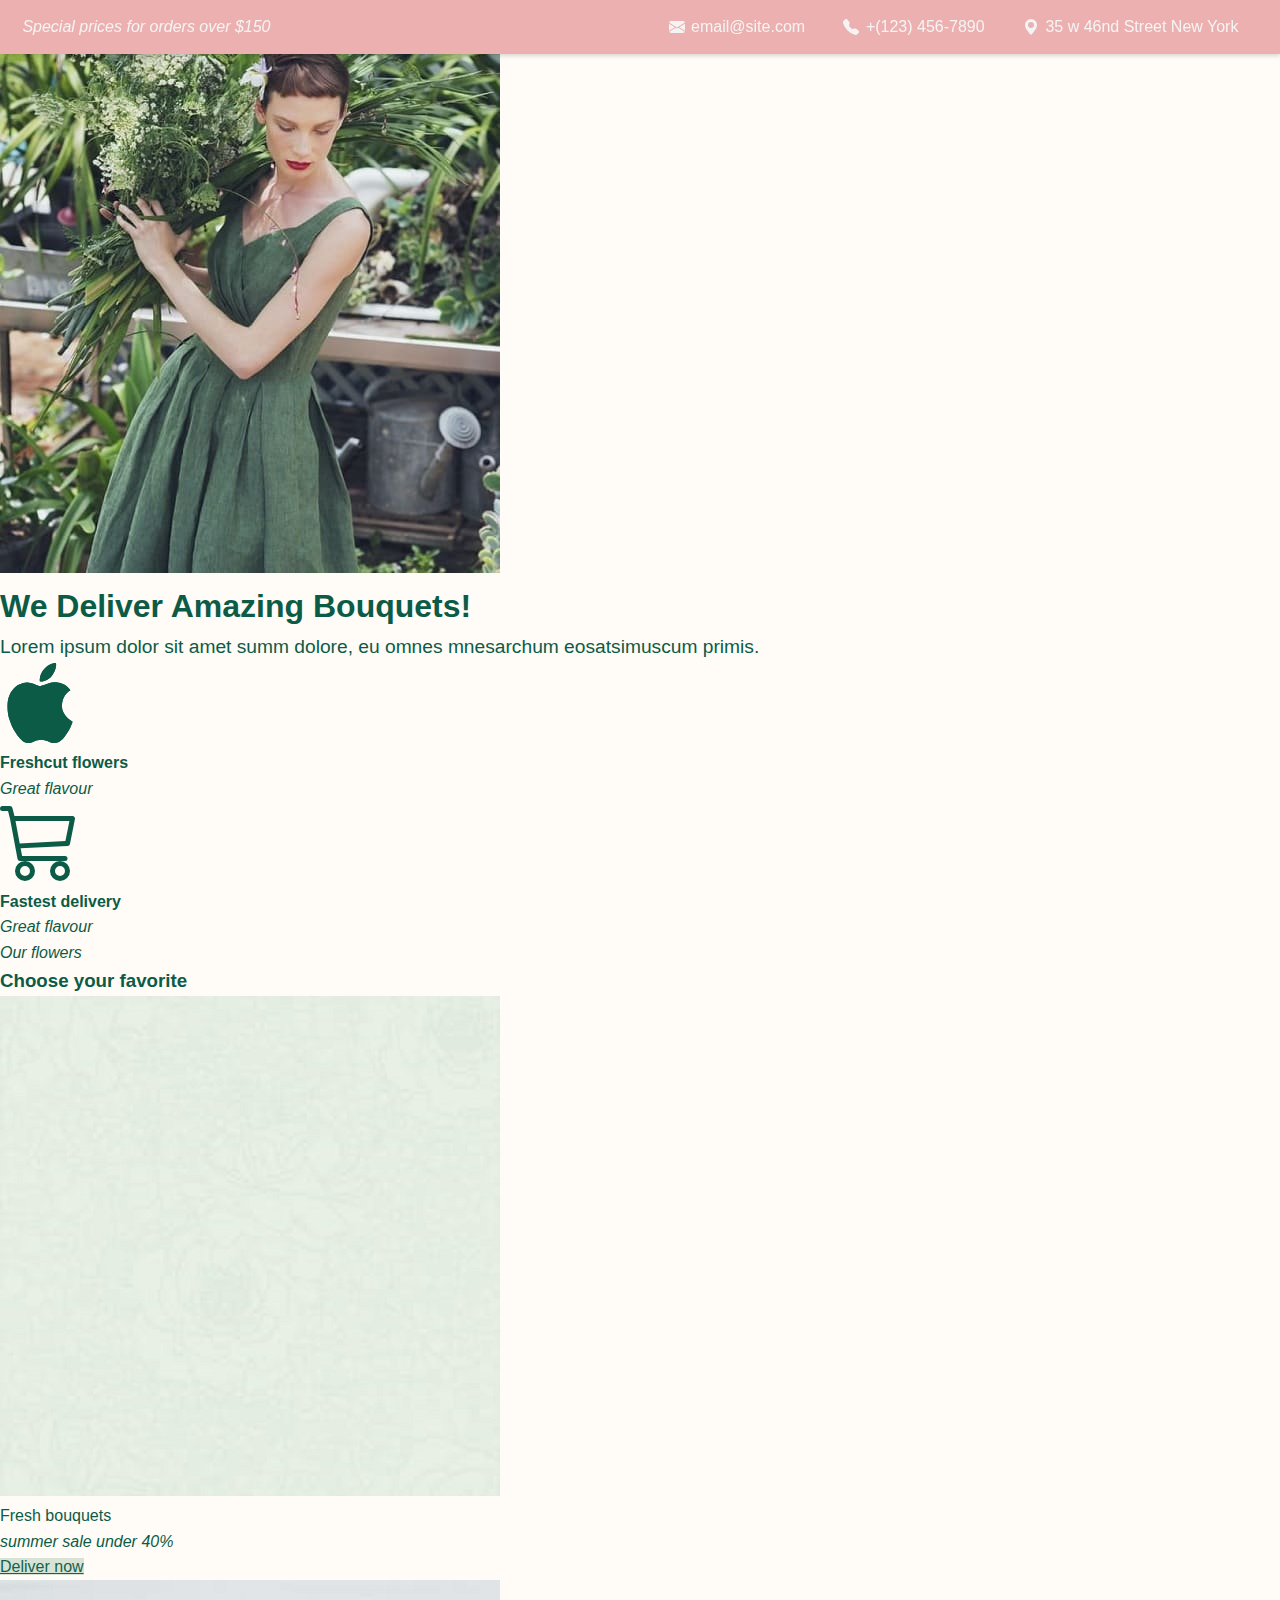
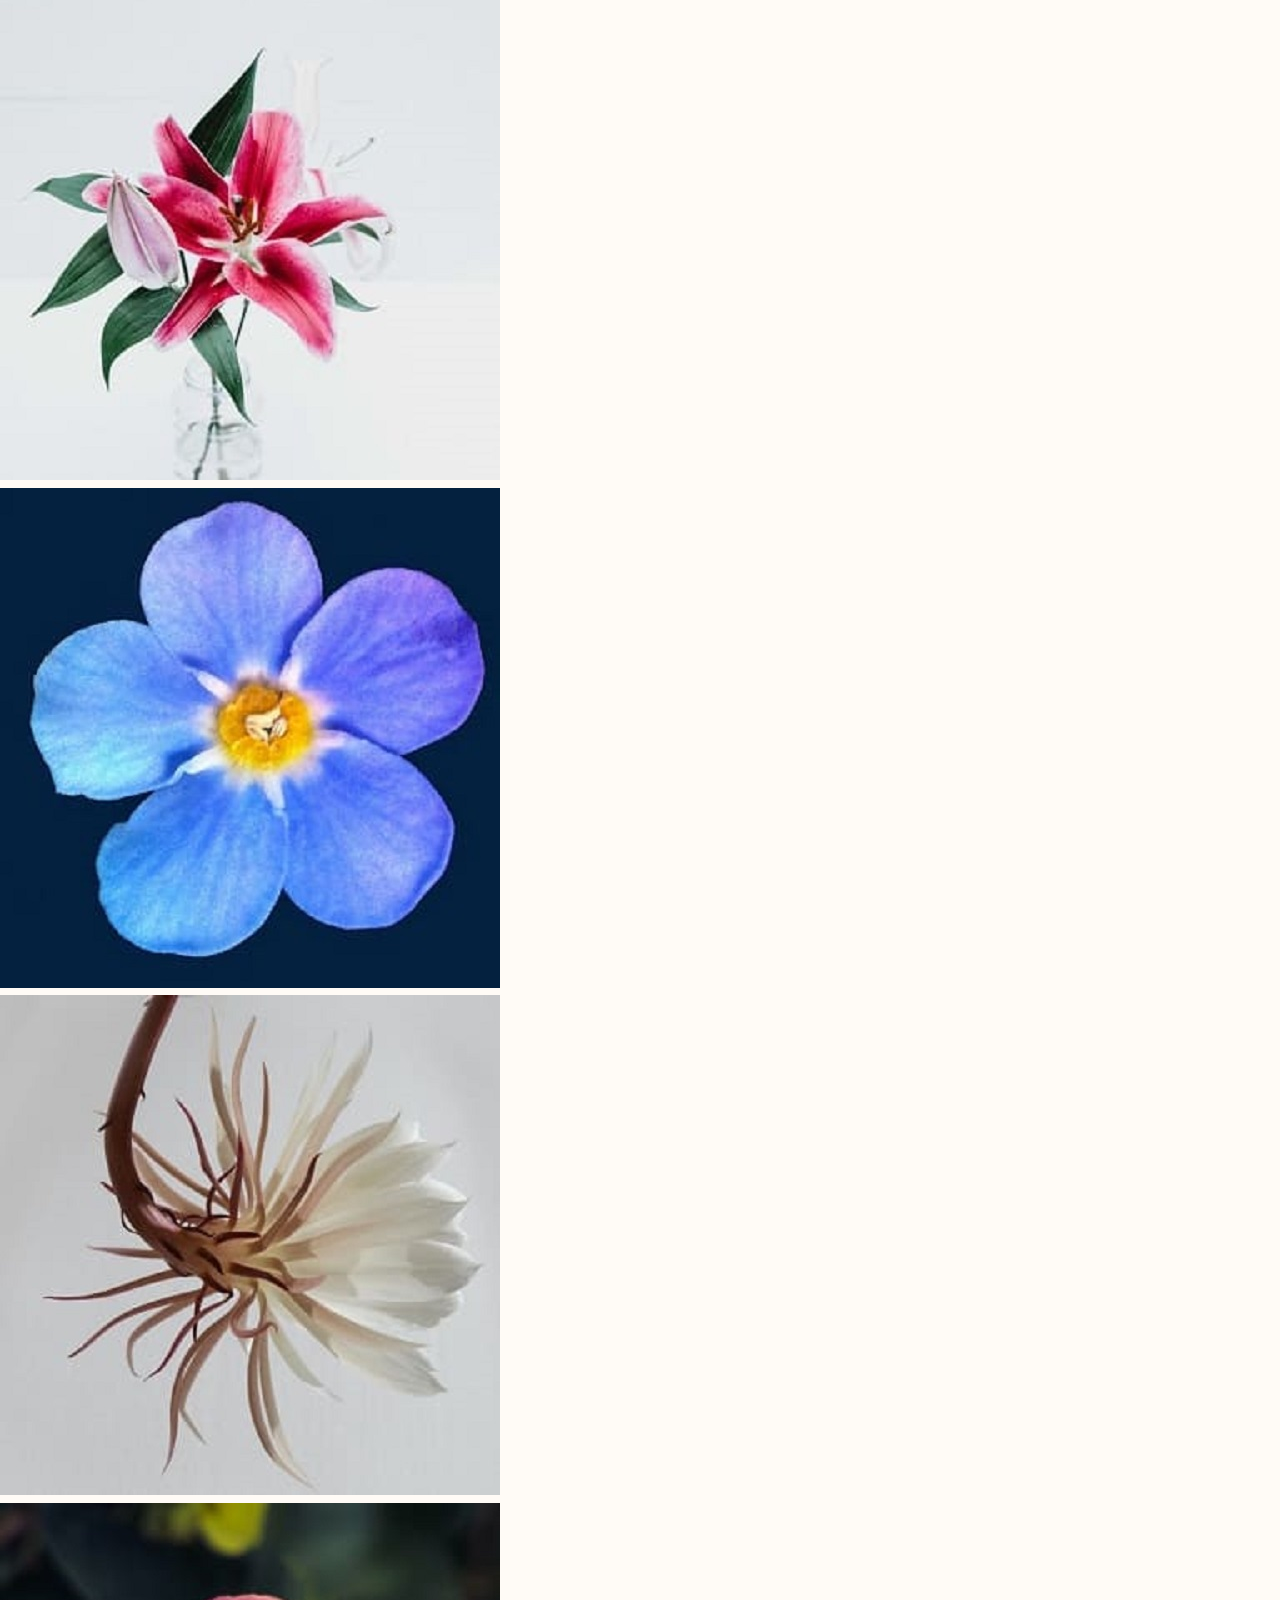
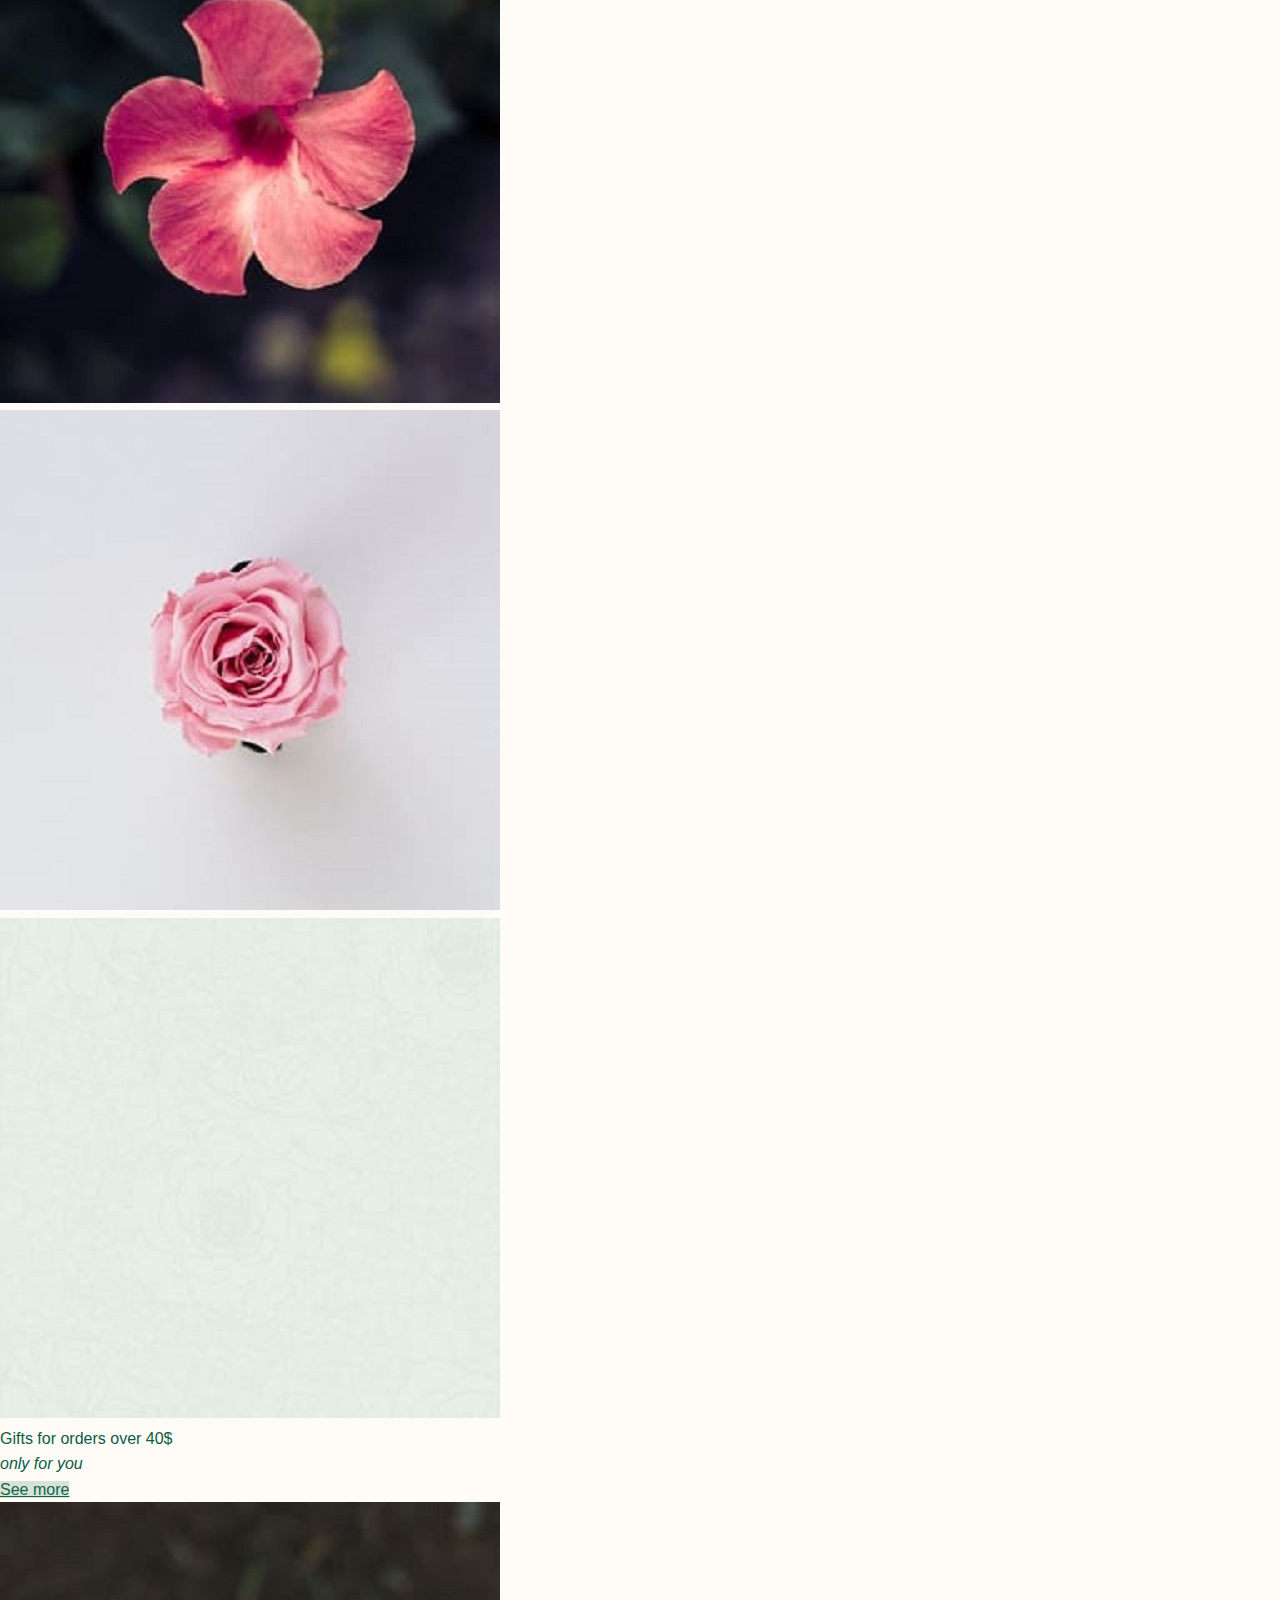
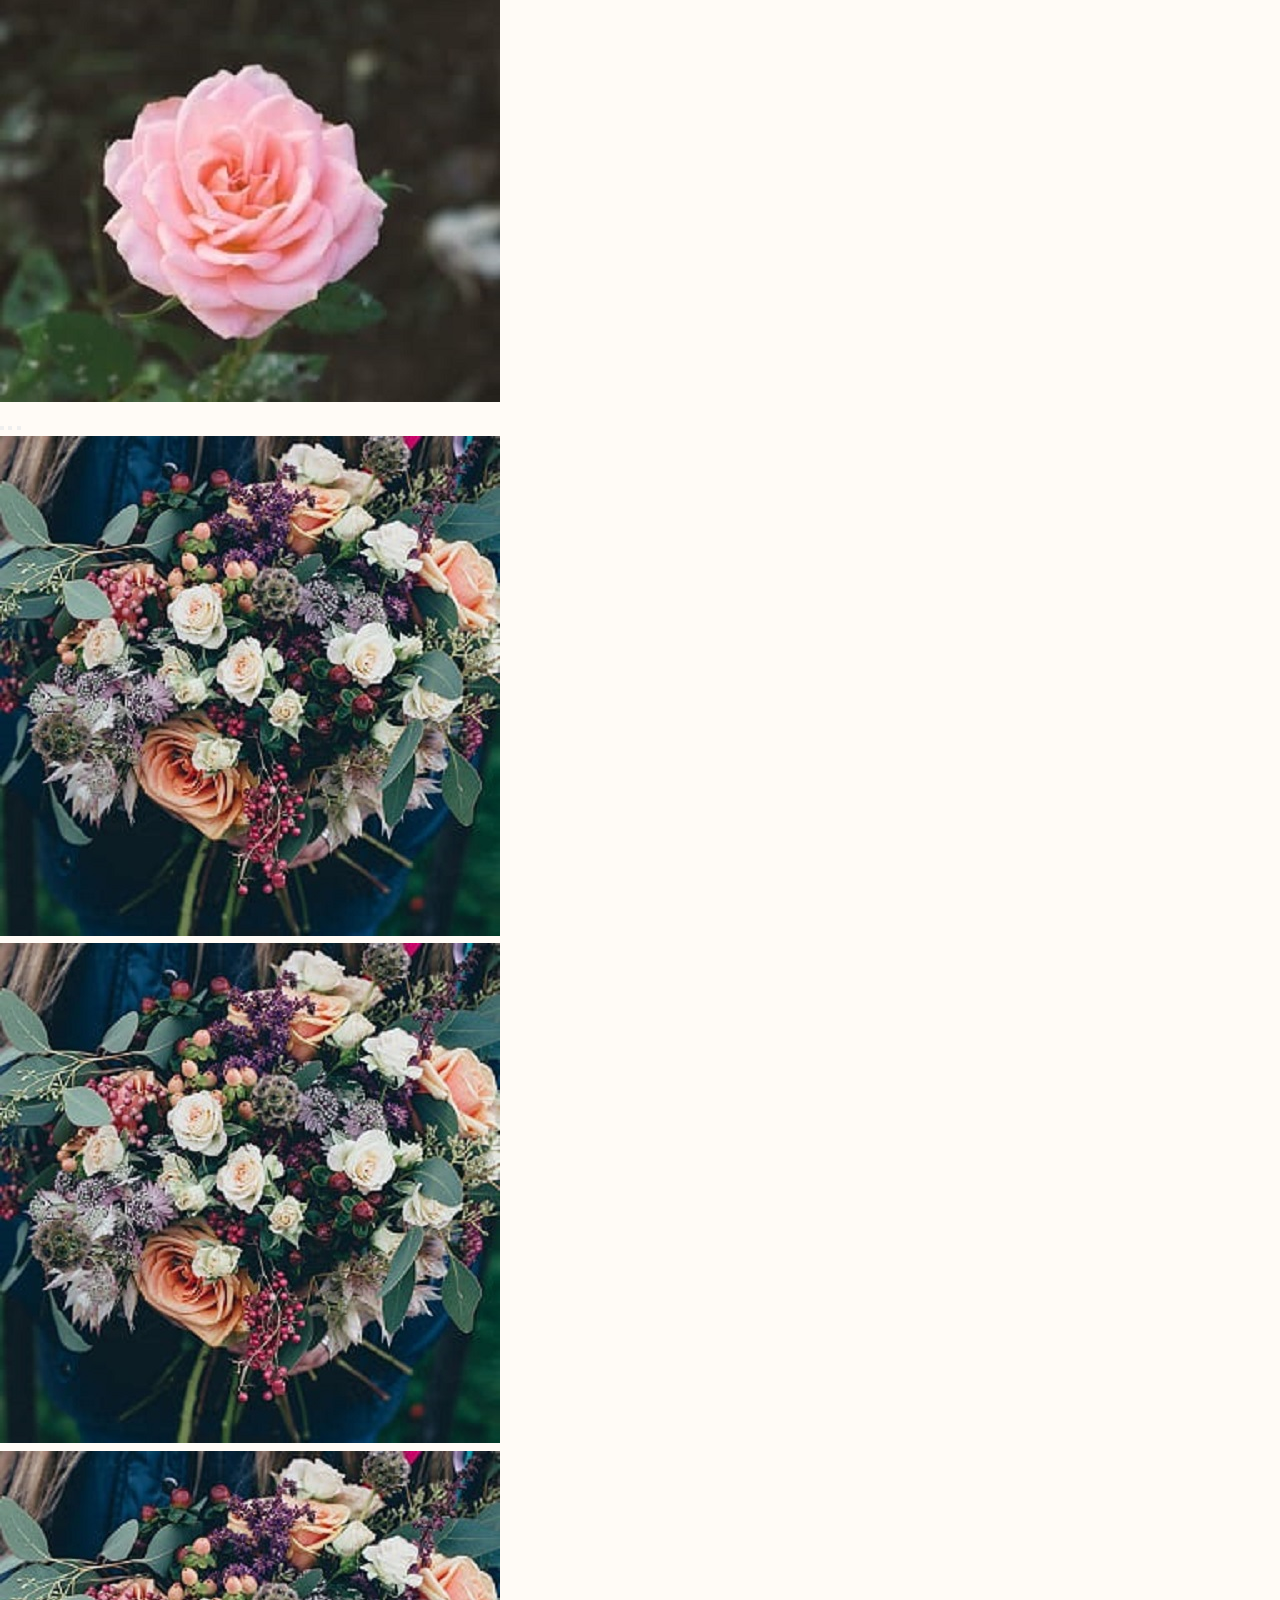
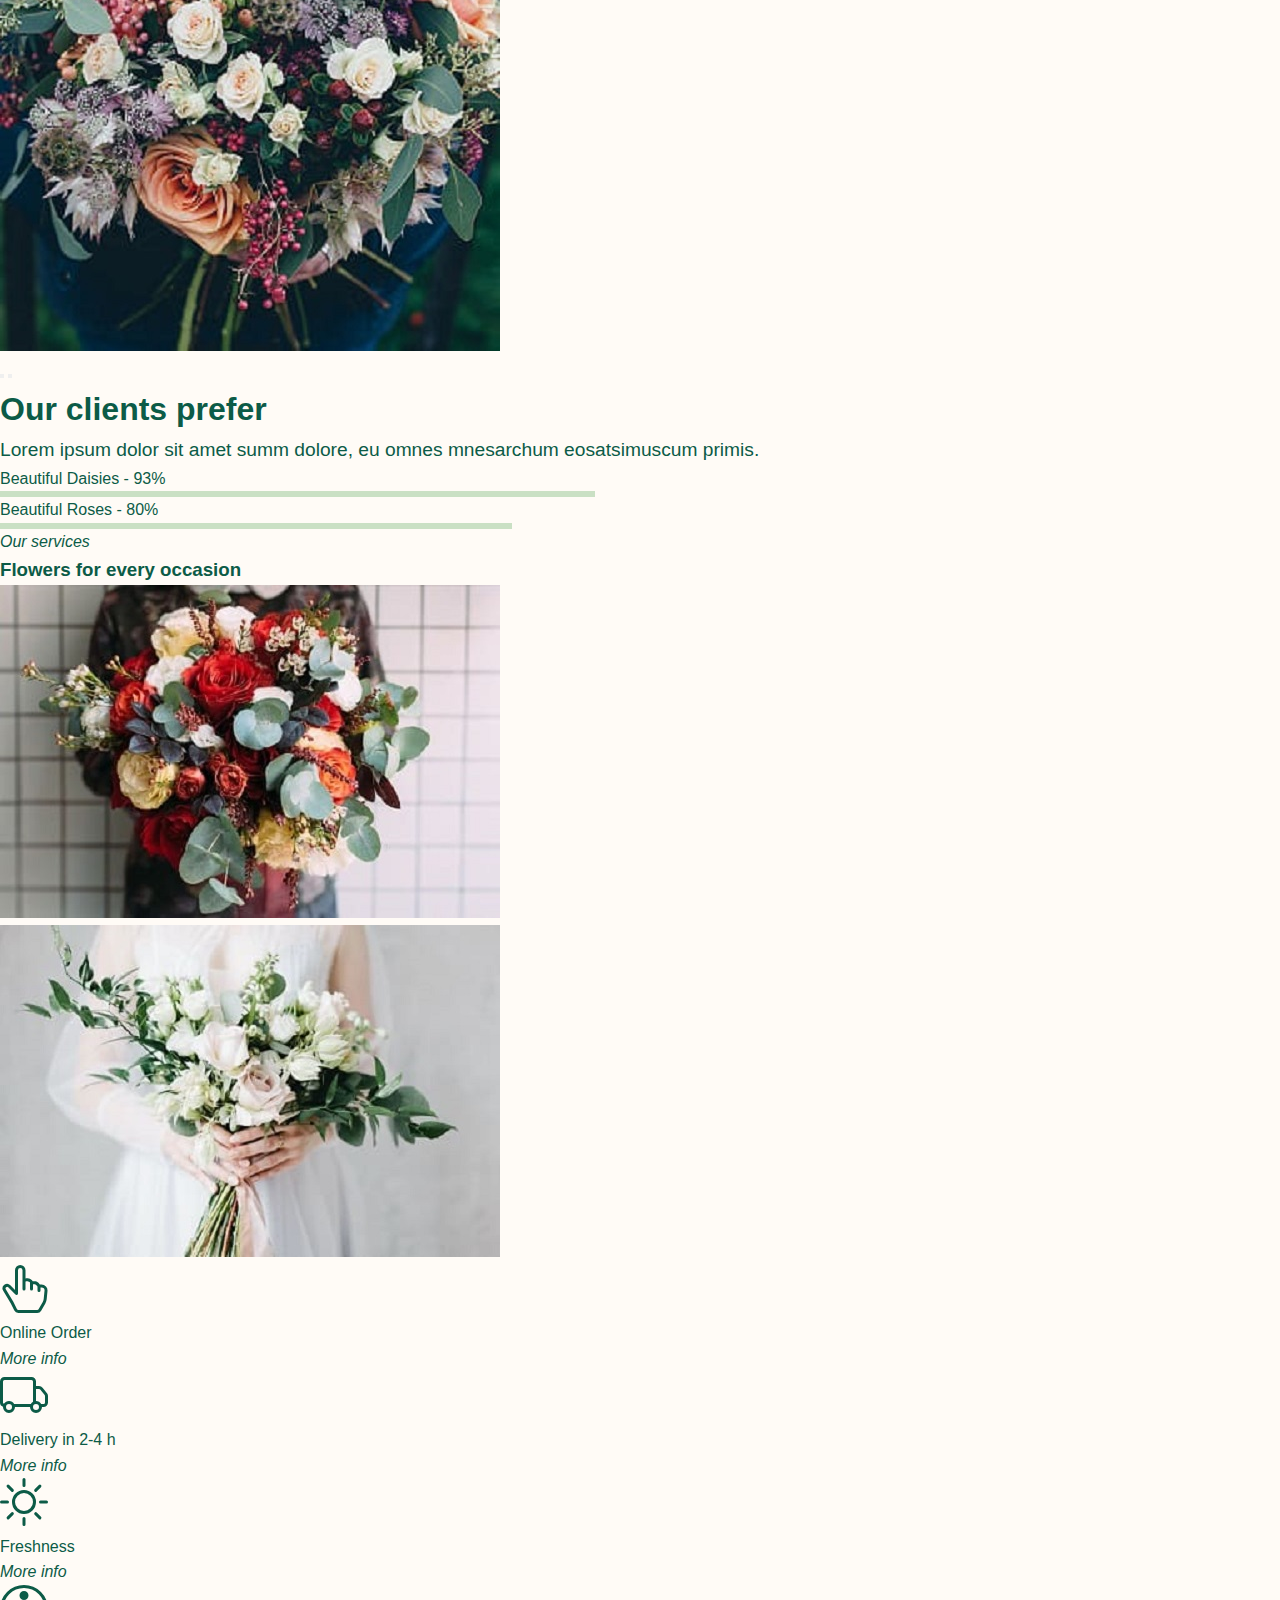
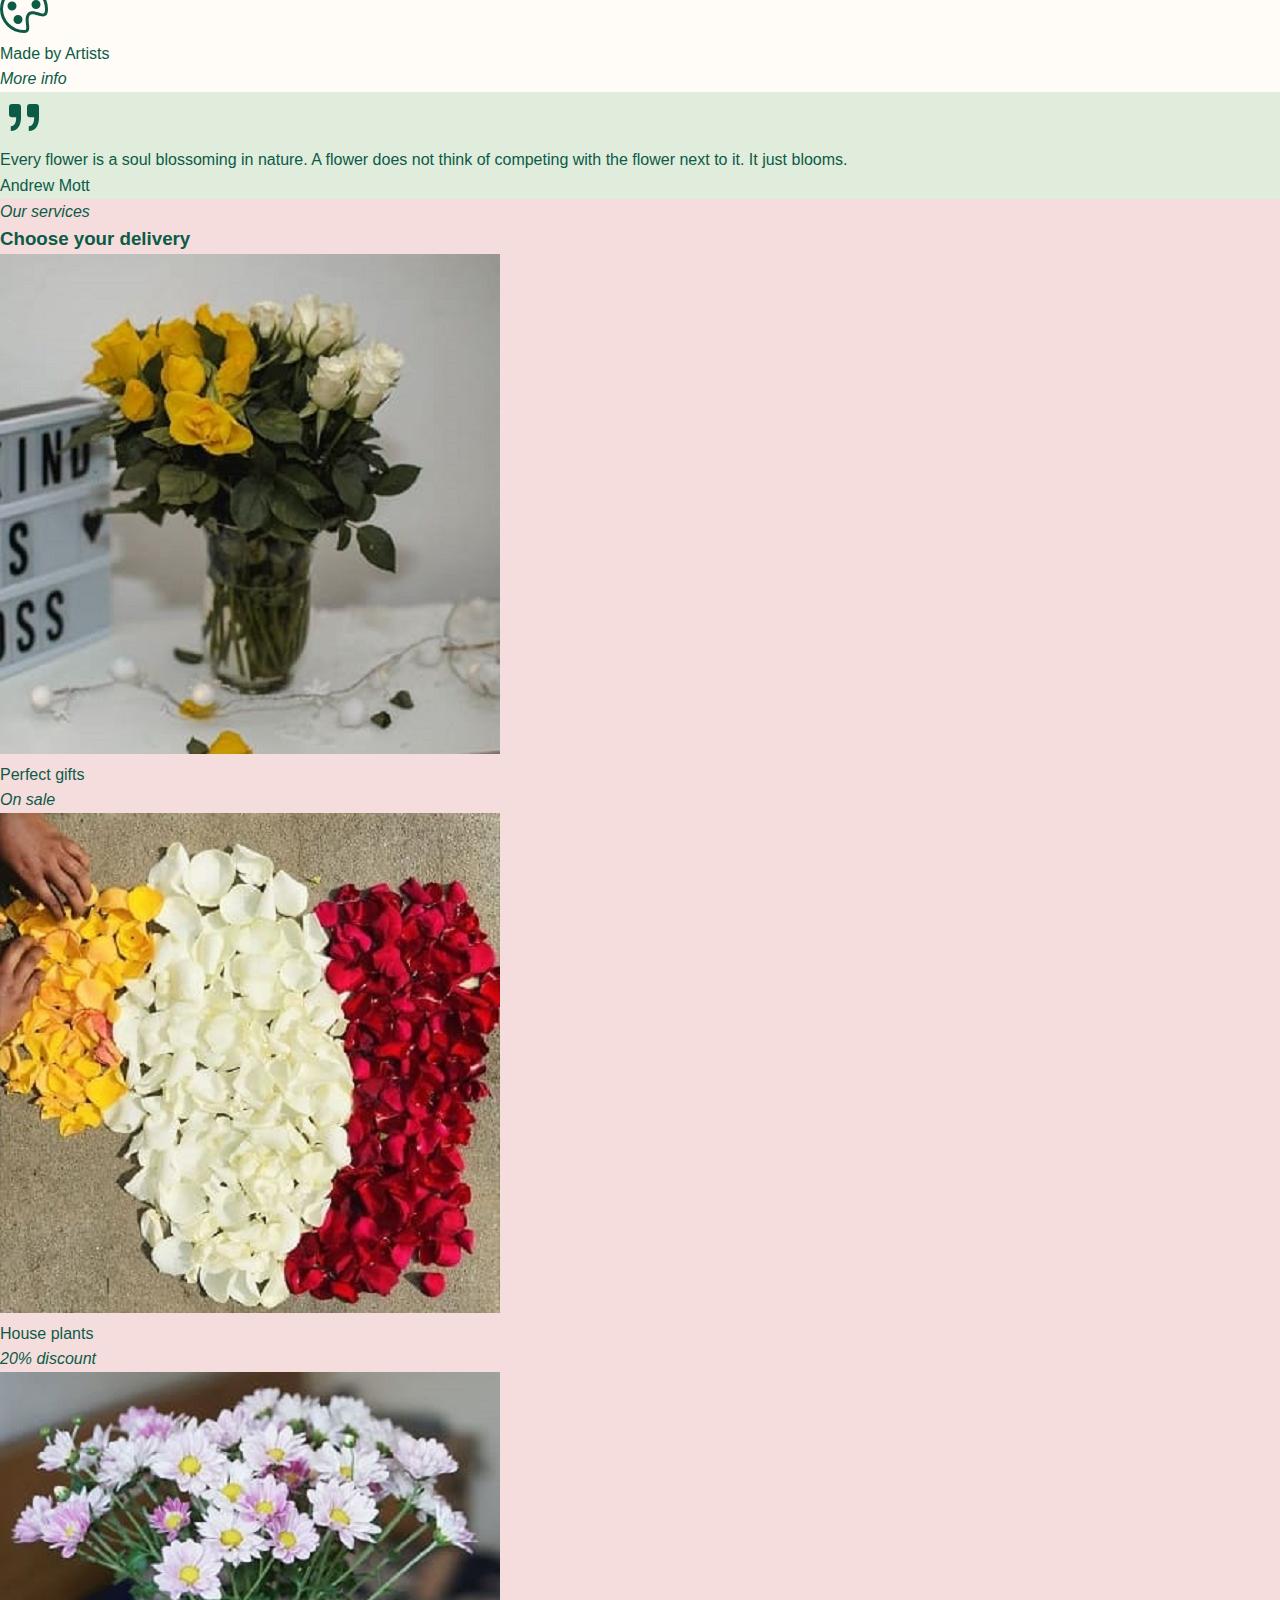
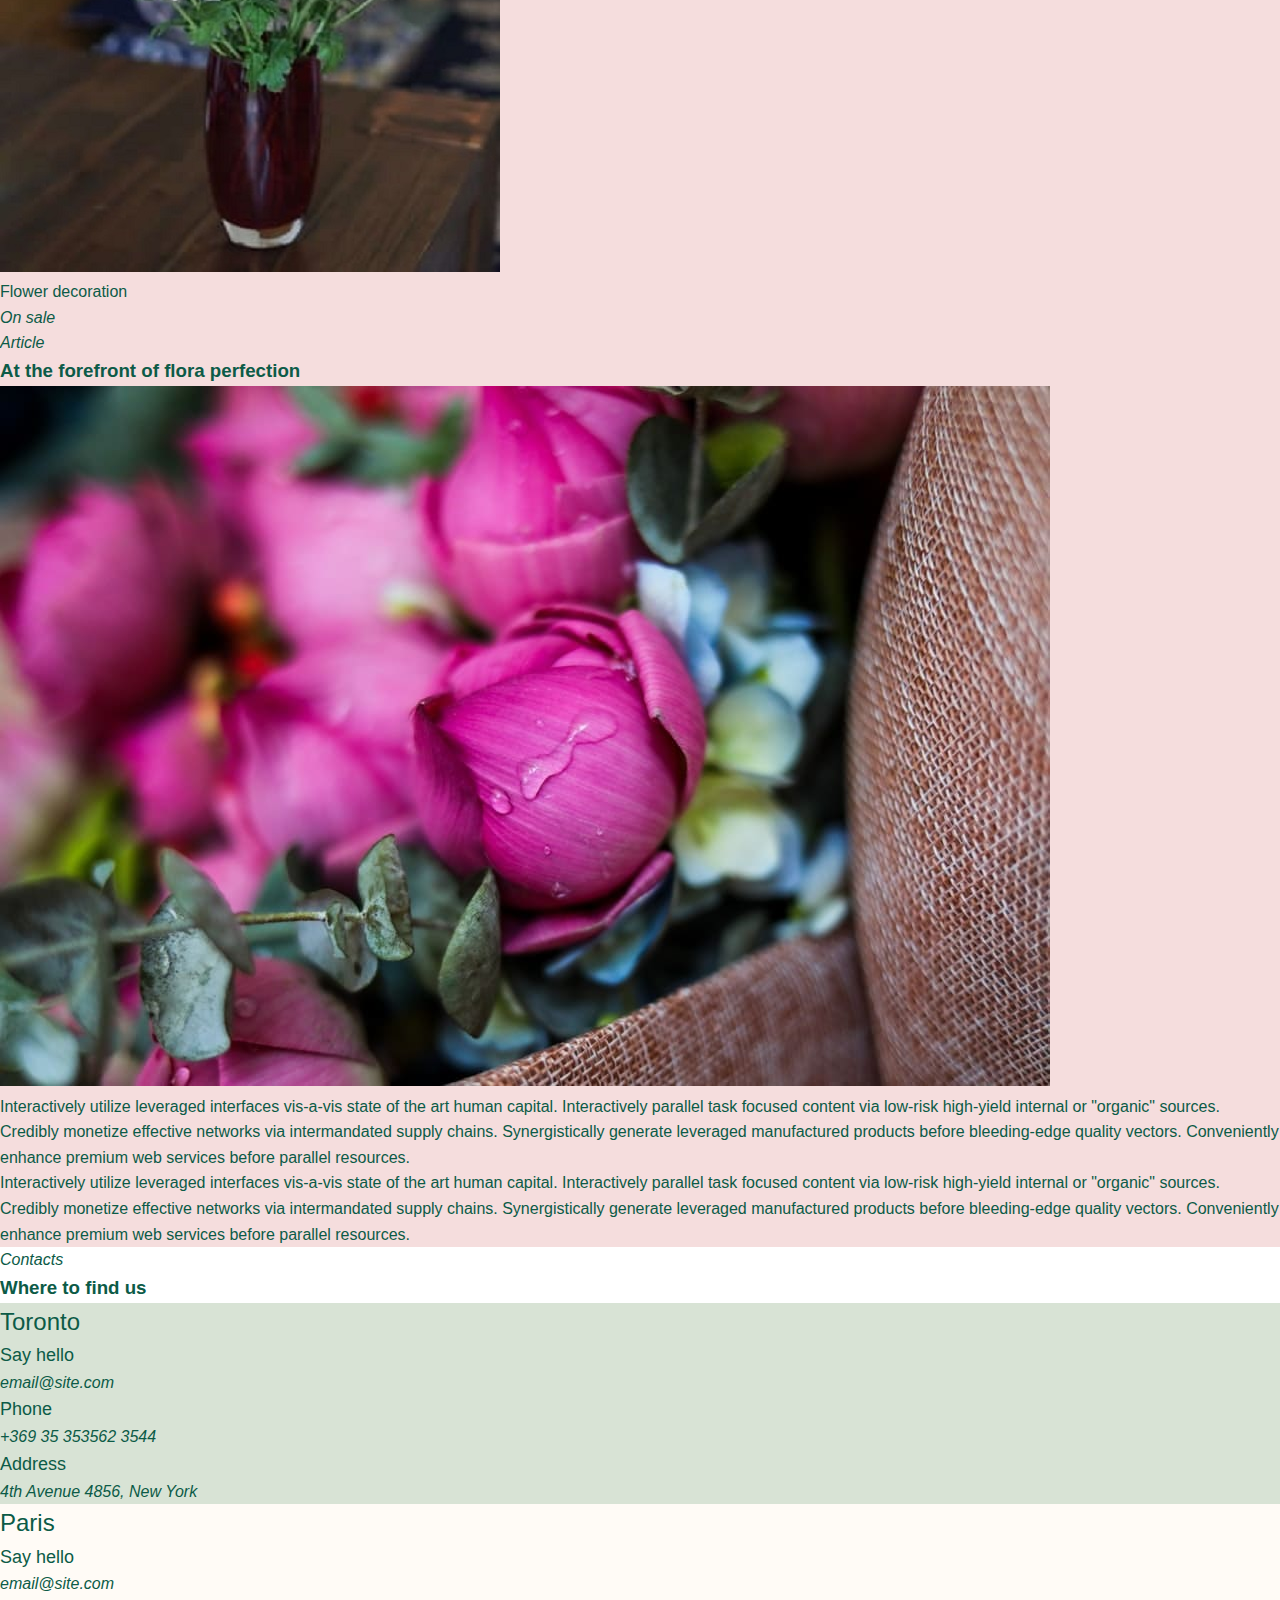
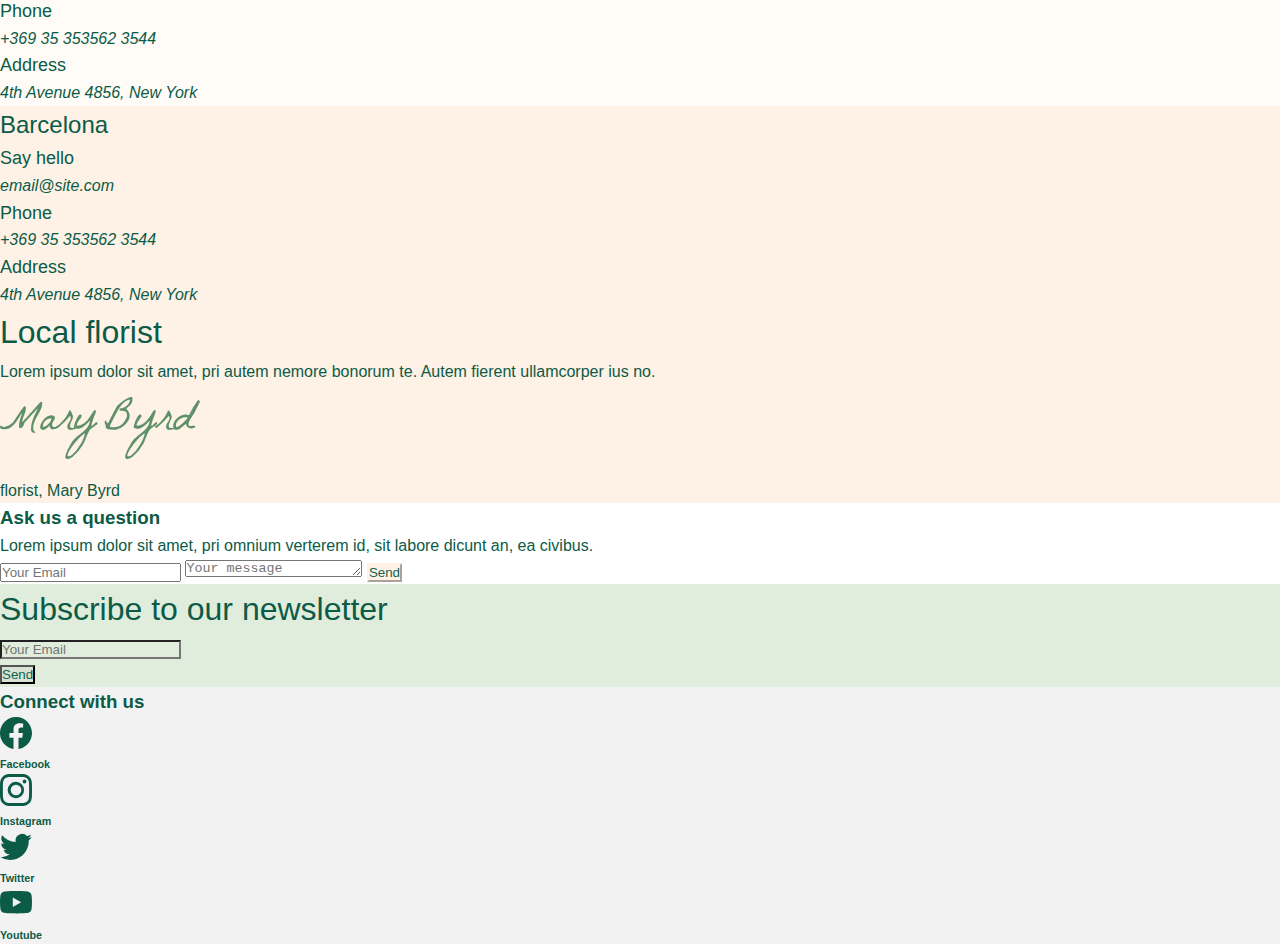
==== FlowerShopTemplate/index.html @ c801e6f9 "e" ====
<!DOCTYPE html>
<html lang="en">
  <head>
    <meta charset="UTF-8" />
    <meta http-equiv="X-UA-Compatible" content="IE=edge" />
    <meta name="viewport" content="width=device-width, initial-scale=1.0" />
    <link
      href="https://cdn.jsdelivr.net/npm/bootstrap@5.0.2/dist/css/bootstrap.min.css"
      rel="stylesheet"
      integrity="sha384-EVSTQN3/azprG1Anm3QDgpJLIm9Nao0Yz1ztcQTwFspd3yD65VohhpuuCOmLASjC"
      crossorigin="anonymous"
    />
    <link rel="stylesheet" href="./style.css" />
    <title>Gallery</title>
  </head>
  <body>
    <section class="ScrollToTopBtn">
      <button
        class="rounded-circle"
        onclick="topFunction()"
        id="myBtn"
        title="Go to top"
      >
        <svg
          xmlns="http://www.w3.org/2000/svg"
          width="32"
          height="32"
          fill="currentColor"
          class="bi bi-arrow-up-circle-fill"
          viewBox="0 0 16 16"
        >
          <path
            d="M16 8A8 8 0 1 0 0 8a8 8 0 0 0 16 0zm-7.5 3.5a.5.5 0 0 1-1 0V5.707L5.354 7.854a.5.5 0 1 1-.708-.708l3-3a.5.5 0 0 1 .708 0l3 3a.5.5 0 0 1-.708.708L8.5 5.707V11.5z"
          />
        </svg>
      </button>
    </section>

    <section>
      <header id="navbar-css">
        <nav class="navbar-container-css container-css">
          <a href="/" class="home-link-css">
            <div class="navbar-logo-css"></div>
            <em>Special prices for orders over $150</em>
          </a>
          <button
            type="button"
            id="navbar-toggle-css"
            aria-controls="navbar-menu-css"
            aria-label="Toggle menu-css"
            aria-expanded="false"
          >
            <span class="icon-bar-css"></span>
            <span class="icon-bar-css"></span>
            <span class="icon-bar-css"></span>
          </button>
          <div id="navbar-menu-css" aria-labelledby="navbar-toggle-css">
            <ul class="navbar-links-css">
              <li class="navbar-item-css">
                <a class="navbar-link-css" href="#">
                  <svg
                    xmlns="http://www.w3.org/2000/svg"
                    width="16"
                    height="16"
                    fill="currentColor"
                    class="bi bi-envelope-fill"
                    viewBox="0 0 16 16"
                  >
                    <path
                      d="M.05 3.555A2 2 0 0 1 2 2h12a2 2 0 0 1 1.95 1.555L8 8.414.05 3.555ZM0 4.697v7.104l5.803-3.558L0 4.697ZM6.761 8.83l-6.57 4.027A2 2 0 0 0 2 14h12a2 2 0 0 0 1.808-1.144l-6.57-4.027L8 9.586l-1.239-.757Zm3.436-.586L16 11.801V4.697l-5.803 3.546Z"
                    />
                  </svg>
                  email@site.com</a
                >
              </li>
              <li class="navbar-item-css">
                <a class="navbar-link-css" href="#">
                  <svg
                    xmlns="http://www.w3.org/2000/svg"
                    width="16"
                    height="16"
                    fill="currentColor"
                    class="bi bi-telephone-fill"
                    viewBox="0 0 16 16"
                  >
                    <path
                      fill-rule="evenodd"
                      d="M1.885.511a1.745 1.745 0 0 1 2.61.163L6.29 2.98c.329.423.445.974.315 1.494l-.547 2.19a.678.678 0 0 0 .178.643l2.457 2.457a.678.678 0 0 0 .644.178l2.189-.547a1.745 1.745 0 0 1 1.494.315l2.306 1.794c.829.645.905 1.87.163 2.611l-1.034 1.034c-.74.74-1.846 1.065-2.877.702a18.634 18.634 0 0 1-7.01-4.42 18.634 18.634 0 0 1-4.42-7.009c-.362-1.03-.037-2.137.703-2.877L1.885.511z"
                    />
                  </svg>
                  +(123) 456-7890</a
                >
              </li>
              <li class="navbar-item-css">
                <a class="navbar-link-css" href="#">
                  <svg
                    xmlns="http://www.w3.org/2000/svg"
                    width="16"
                    height="16"
                    fill="currentColor"
                    class="bi bi-geo-alt-fill"
                    viewBox="0 0 16 16"
                  >
                    <path
                      d="M8 16s6-5.686 6-10A6 6 0 0 0 2 6c0 4.314 6 10 6 10zm0-7a3 3 0 1 1 0-6 3 3 0 0 1 0 6z"
                    />
                  </svg>
                  35 w 46nd Street New York</a
                >
              </li>
            </ul>
          </div>
        </nav>
      </header>
    </section>

    <section class="pb-5">
      <div class="container">
        <div class="row">
          <div class="col-md-6">
            <img src="./images/p11.jpg" class="img-fluid" alt="" />
          </div>
          <div class="col-md-6">
            <h1 class="display-5 mt-0 mt-lg-5 pt-lg-5">
              We Deliver Amazing Bouquets!
            </h1>
            <p class="CssFontSize">
              Lorem ipsum dolor sit amet summ dolore, eu omnes mnesarchum
              eosatsimuscum primis.
            </p>
            <div class="mt-3 row">
              <div class="col-6">
                <svg
                  xmlns="http://www.w3.org/2000/svg"
                  width="80"
                  height="80"
                  fill="currentColor"
                  class="bi bi-apple"
                  viewBox="0 0 16 16"
                >
                  <path
                    d="M11.182.008C11.148-.03 9.923.023 8.857 1.18c-1.066 1.156-.902 2.482-.878 2.516.024.034 1.52.087 2.475-1.258.955-1.345.762-2.391.728-2.43Zm3.314 11.733c-.048-.096-2.325-1.234-2.113-3.422.212-2.189 1.675-2.789 1.698-2.854.023-.065-.597-.79-1.254-1.157a3.692 3.692 0 0 0-1.563-.434c-.108-.003-.483-.095-1.254.116-.508.139-1.653.589-1.968.607-.316.018-1.256-.522-2.267-.665-.647-.125-1.333.131-1.824.328-.49.196-1.422.754-2.074 2.237-.652 1.482-.311 3.83-.067 4.56.244.729.625 1.924 1.273 2.796.576.984 1.34 1.667 1.659 1.899.319.232 1.219.386 1.843.067.502-.308 1.408-.485 1.766-.472.357.013 1.061.154 1.782.539.571.197 1.111.115 1.652-.105.541-.221 1.324-1.059 2.238-2.758.347-.79.505-1.217.473-1.282Z"
                  />
                  <path
                    d="M11.182.008C11.148-.03 9.923.023 8.857 1.18c-1.066 1.156-.902 2.482-.878 2.516.024.034 1.52.087 2.475-1.258.955-1.345.762-2.391.728-2.43Zm3.314 11.733c-.048-.096-2.325-1.234-2.113-3.422.212-2.189 1.675-2.789 1.698-2.854.023-.065-.597-.79-1.254-1.157a3.692 3.692 0 0 0-1.563-.434c-.108-.003-.483-.095-1.254.116-.508.139-1.653.589-1.968.607-.316.018-1.256-.522-2.267-.665-.647-.125-1.333.131-1.824.328-.49.196-1.422.754-2.074 2.237-.652 1.482-.311 3.83-.067 4.56.244.729.625 1.924 1.273 2.796.576.984 1.34 1.667 1.659 1.899.319.232 1.219.386 1.843.067.502-.308 1.408-.485 1.766-.472.357.013 1.061.154 1.782.539.571.197 1.111.115 1.652-.105.541-.221 1.324-1.059 2.238-2.758.347-.79.505-1.217.473-1.282Z"
                  />
                </svg>
                <h4 class="mt-3">
                  Freshcut flowers <br /><span class="FontStyle1"
                    >Great flavour</span
                  >
                </h4>
              </div>

              <div class="col-6">
                <svg
                  xmlns="http://www.w3.org/2000/svg"
                  width="80"
                  height="80"
                  fill="currentColor"
                  class="bi bi-cart3"
                  viewBox="0 0 16 16"
                >
                  <path
                    d="M0 1.5A.5.5 0 0 1 .5 1H2a.5.5 0 0 1 .485.379L2.89 3H14.5a.5.5 0 0 1 .49.598l-1 5a.5.5 0 0 1-.465.401l-9.397.472L4.415 11H13a.5.5 0 0 1 0 1H4a.5.5 0 0 1-.491-.408L2.01 3.607 1.61 2H.5a.5.5 0 0 1-.5-.5zM3.102 4l.84 4.479 9.144-.459L13.89 4H3.102zM5 12a2 2 0 1 0 0 4 2 2 0 0 0 0-4zm7 0a2 2 0 1 0 0 4 2 2 0 0 0 0-4zm-7 1a1 1 0 1 1 0 2 1 1 0 0 1 0-2zm7 0a1 1 0 1 1 0 2 1 1 0 0 1 0-2z"
                  />
                </svg>
                <h4 class="mt-3">
                  Fastest delivery<br /><span class="FontStyle1"
                    >Great flavour</span
                  >
                </h4>
              </div>
            </div>
          </div>
        </div>
      </div>
    </section>

    <section class="mt-5 mb-5">
      <div class="container d-flex justify-content-center text-center">
        <div class="row">
          <div class="col-12">
            <div class="SmallTitle">Our flowers</div>
            <h3 class="display-5">Choose your favorite</h3>
          </div>
        </div>
      </div>
    </section>

    <section class="pt-5 pb-5">
      <div class="container-fluid ps-0 pe-0">
        <div class="row g-0">
          <div class="col-md-4 col-lg-3 d-flex justify-content-center">
            <div class="card img-fluid border-0 rounded-0" style="width: 500px">
              <img
                class="card-img-top rounded-0"
                src="./images/bgImg.jpg"
                alt="Card image"
                style="width: 100%"
              />
              <div
                class="card-img-overlay d-flex flex-column align-items-center justify-content-center mt-2"
              >
                <div class="card-title h4">Fresh bouquets</div>
                <div class="card-text SmallTitle">summer sale under 40%</div>
                <a href="#" class="btn btn-lg mt-3 button">Deliver now</a>
              </div>
            </div>
          </div>
          <div class="col-md-4 col-lg-3 d-flex justify-content-center">
            <a class="ripple" href="#!">
              <img src="./images/p10.jpg" class="img-fluid" alt="" />
            </a>
          </div>
          <div class="col-md-4 col-lg-3 d-flex justify-content-center">
            <a class="ripple" href="#!">
              <img src="./images/p9.jpg" class="img-fluid" alt="" />
            </a>
          </div>
          <div class="col-md-4 col-lg-3 d-flex justify-content-center">
            <a class="ripple" href="#!">
              <img src="./images/p8.jpg" class="img-fluid" alt="" />
            </a>
          </div>
          <div class="col-md-4 col-lg-3 d-flex justify-content-center">
            <a class="ripple" href="#!">
              <img src="./images/p7.jpg" class="img-fluid" alt="" />
            </a>
          </div>
          <div class="col-md-4 col-lg-3 d-flex justify-content-center">
            <a class="ripple" href="#!">
              <img src="./images/p6.jpg" class="img-fluid" alt="" />
            </a>
          </div>
          <div class="col-md-4 col-lg-3 d-flex justify-content-center">
            <div class="card img-fluid border-0 rounded-0" style="width: 500px">
              <img
                class="card-img-top rounded-0"
                src="./images/bgImg.jpg"
                alt="Card image"
                style="width: 100%"
              />
              <div
                class="card-img-overlay d-flex flex-column align-items-center justify-content-center mt-2"
              >
                <div class="card-title h4">Gifts for orders over 40$</div>
                <div class="card-text SmallTitle">only for you</div>
                <a href="#" class="btn btn-lg mt-3 button">See more</a>
              </div>
            </div>
          </div>
          <div class="col-md-4 col-lg-3 d-flex justify-content-center">
            <a class="ripple" href="#!">
              <img src="./images/p5.jpg" class="img-fluid" alt="" />
            </a>
          </div>
        </div>
      </div>
    </section>

    <section class="mt-5 pt-5 pb-5 container">
      <div class="row">
        <div class="col-md-6">
          <div id="demo" class="carousel slide" data-bs-ride="carousel">
            <div class="carousel-indicators">
              <button
                type="button"
                data-bs-target="#demo"
                data-bs-slide-to="0"
                class="active"
              ></button>
              <button
                type="button"
                data-bs-target="#demo"
                data-bs-slide-to="1"
              ></button>
              <button
                type="button"
                data-bs-target="#demo"
                data-bs-slide-to="2"
              ></button>
            </div>
            <div class="carousel-inner">
              <div class="carousel-item active">
                <img
                  src="./images/p12.jpg"
                  alt="Los Angeles"
                  class="img-fluid d-block w-100"
                />
                <div class="carousel-caption">
                  <!-- <h3>Los Angeles</h3>
                  <p>We had such a great time in LA!</p> -->
                </div>
              </div>
              <div class="carousel-item">
                <img
                  src="./images/p12.jpg"
                  alt="Chicago"
                  class="img-fluid d-block w-100"
                />
                <div class="carousel-caption">
                  <!-- <h3>Chicago</h3>
                  <p>Thank you, Chicago!</p> -->
                </div>
              </div>
              <div class="carousel-item">
                <img
                  src="./images/p12.jpg"
                  alt="New York"
                  class="img-fluid d-block w-100"
                />
                <div class="carousel-caption">
                  <!-- <h3>New York</h3>
                  <p>We love the Big Apple!</p> -->
                </div>
              </div>
            </div>

            <button
              class="carousel-control-prev"
              type="button"
              data-bs-target="#demo"
              data-bs-slide="prev"
            >
              <span class="carousel-control-prev-icon"></span>
            </button>
            <button
              class="carousel-control-next"
              type="button"
              data-bs-target="#demo"
              data-bs-slide="next"
            >
              <span class="carousel-control-next-icon"></span>
            </button>
          </div>
        </div>
        <div class="col-md-6 mt-lg-5 pt-lg-5 ps-lg-5">
          <h1 class="display-5 mt-3 mt-lg-1 pt-lg-1">Our clients prefer</h1>
          <p class="CssFontSize">
            Lorem ipsum dolor sit amet summ dolore, eu omnes mnesarchum
            eosatsimuscum primis.
          </p>
          <p class="h4 progressCap">Beautiful Daisies - 93%</p>
          <div class="progress" style="width: 50%; height: 6px">
            <div class="progress-bar" style="width: 93%; height: 6px"></div>
          </div>
          <p class="mt-4 h4 progressCap">Beautiful Roses - 80%</p>
          <div class="progress" style="width: 50%; height: 6px">
            <div class="progress-bar" style="width: 80%; height: 6px"></div>
          </div>
        </div>
      </div>
    </section>

    <section class="mt-5 pt-5 pb-5 CssbgColor">
      <section class="mt-3 pt-3 mb-5">
        <div class="container d-flex justify-content-center text-center">
          <div class="row">
            <div class="col-12">
              <div class="SmallTitle">Our services</div>
              <h3 class="display-5">Flowers for every occasion</h3>
            </div>
          </div>
        </div>
      </section>

      <section class="pt-3 mb-3 pb-3">
        <div class="container d-flex justify-content-center">
          <div class="row gy-5">
            <div class="col-md-6">
              <img src="./images/p17.jpg" class="img-fluid" alt="" />
            </div>
            <div class="col-md-6">
              <img src="./images/p18.jpg" class="img-fluid" alt="" />
            </div>
          </div>
        </div>
      </section>

      <section class="mt-md-5 pt-md-5">
        <div class="container ps-lg-5 pe-lg-5 mb-5 pb-5">
          <div class="row gy-4">
            <div class="col-md-6 col-lg-3 fs-3">
              <div class="row">
                <div class="col-3 pe-0 d-flex align-items-end">
                  <svg
                    xmlns="http://www.w3.org/2000/svg"
                    width="48"
                    height="48"
                    fill="currentColor"
                    class="bi bi-hand-index-thumb"
                    viewBox="0 0 16 16"
                  >
                    <path
                      d="M6.75 1a.75.75 0 0 1 .75.75V8a.5.5 0 0 0 1 0V5.467l.086-.004c.317-.012.637-.008.816.027.134.027.294.096.448.182.077.042.15.147.15.314V8a.5.5 0 0 0 1 0V6.435l.106-.01c.316-.024.584-.01.708.04.118.046.3.207.486.43.081.096.15.19.2.259V8.5a.5.5 0 1 0 1 0v-1h.342a1 1 0 0 1 .995 1.1l-.271 2.715a2.5 2.5 0 0 1-.317.991l-1.395 2.442a.5.5 0 0 1-.434.252H6.118a.5.5 0 0 1-.447-.276l-1.232-2.465-2.512-4.185a.517.517 0 0 1 .809-.631l2.41 2.41A.5.5 0 0 0 6 9.5V1.75A.75.75 0 0 1 6.75 1zM8.5 4.466V1.75a1.75 1.75 0 1 0-3.5 0v6.543L3.443 6.736A1.517 1.517 0 0 0 1.07 8.588l2.491 4.153 1.215 2.43A1.5 1.5 0 0 0 6.118 16h6.302a1.5 1.5 0 0 0 1.302-.756l1.395-2.441a3.5 3.5 0 0 0 .444-1.389l.271-2.715a2 2 0 0 0-1.99-2.199h-.581a5.114 5.114 0 0 0-.195-.248c-.191-.229-.51-.568-.88-.716-.364-.146-.846-.132-1.158-.108l-.132.012a1.26 1.26 0 0 0-.56-.642 2.632 2.632 0 0 0-.738-.288c-.31-.062-.739-.058-1.05-.046l-.048.002zm2.094 2.025z"
                    />
                  </svg>
                </div>
                <div class="col-9 fs-4 lh-1 ps-0">
                  <div class="fw-light mb-1">Online Order</div>
                  <div class="">
                    <a href="#" class="LinkUnderLine SmallTitle">More info</a>
                  </div>
                </div>
              </div>
            </div>

            <div class="col-md-6 col-lg-3 fs-3">
              <div class="row">
                <div class="col-3 pe-0 d-flex align-items-end">
                  <svg
                    xmlns="http://www.w3.org/2000/svg"
                    width="48"
                    height="48"
                    fill="currentColor"
                    class="bi bi-truck"
                    viewBox="0 0 16 16"
                  >
                    <path
                      d="M0 3.5A1.5 1.5 0 0 1 1.5 2h9A1.5 1.5 0 0 1 12 3.5V5h1.02a1.5 1.5 0 0 1 1.17.563l1.481 1.85a1.5 1.5 0 0 1 .329.938V10.5a1.5 1.5 0 0 1-1.5 1.5H14a2 2 0 1 1-4 0H5a2 2 0 1 1-3.998-.085A1.5 1.5 0 0 1 0 10.5v-7zm1.294 7.456A1.999 1.999 0 0 1 4.732 11h5.536a2.01 2.01 0 0 1 .732-.732V3.5a.5.5 0 0 0-.5-.5h-9a.5.5 0 0 0-.5.5v7a.5.5 0 0 0 .294.456zM12 10a2 2 0 0 1 1.732 1h.768a.5.5 0 0 0 .5-.5V8.35a.5.5 0 0 0-.11-.312l-1.48-1.85A.5.5 0 0 0 13.02 6H12v4zm-9 1a1 1 0 1 0 0 2 1 1 0 0 0 0-2zm9 0a1 1 0 1 0 0 2 1 1 0 0 0 0-2z"
                    />
                  </svg>
                </div>
                <div class="col-9 fs-4 lh-1 ps-0">
                  <div class="fw-light mb-1">Delivery in 2-4 h</div>
                  <div class="">
                    <a href="#" class="LinkUnderLine SmallTitle">More info</a>
                  </div>
                </div>
              </div>
            </div>

            <div class="col-md-6 col-lg-3 fs-3">
              <div class="row">
                <div class="col-3 pe-0 d-flex align-items-end">
                  <svg
                    xmlns="http://www.w3.org/2000/svg"
                    width="48"
                    height="48"
                    fill="currentColor"
                    class="bi bi-brightness-high"
                    viewBox="0 0 16 16"
                  >
                    <path
                      d="M8 11a3 3 0 1 1 0-6 3 3 0 0 1 0 6zm0 1a4 4 0 1 0 0-8 4 4 0 0 0 0 8zM8 0a.5.5 0 0 1 .5.5v2a.5.5 0 0 1-1 0v-2A.5.5 0 0 1 8 0zm0 13a.5.5 0 0 1 .5.5v2a.5.5 0 0 1-1 0v-2A.5.5 0 0 1 8 13zm8-5a.5.5 0 0 1-.5.5h-2a.5.5 0 0 1 0-1h2a.5.5 0 0 1 .5.5zM3 8a.5.5 0 0 1-.5.5h-2a.5.5 0 0 1 0-1h2A.5.5 0 0 1 3 8zm10.657-5.657a.5.5 0 0 1 0 .707l-1.414 1.415a.5.5 0 1 1-.707-.708l1.414-1.414a.5.5 0 0 1 .707 0zm-9.193 9.193a.5.5 0 0 1 0 .707L3.05 13.657a.5.5 0 0 1-.707-.707l1.414-1.414a.5.5 0 0 1 .707 0zm9.193 2.121a.5.5 0 0 1-.707 0l-1.414-1.414a.5.5 0 0 1 .707-.707l1.414 1.414a.5.5 0 0 1 0 .707zM4.464 4.465a.5.5 0 0 1-.707 0L2.343 3.05a.5.5 0 1 1 .707-.707l1.414 1.414a.5.5 0 0 1 0 .708z"
                    />
                  </svg>
                </div>
                <div class="col-9 fs-4 lh-1 ps-0">
                  <div class="fw-light mb-1">Freshness</div>
                  <div class="">
                    <a href="#" class="LinkUnderLine SmallTitle">More info</a>
                  </div>
                </div>
              </div>
            </div>

            <div class="col-md-6 col-lg-3 fs-3">
              <div class="row">
                <div class="col-3 pe-0 d-flex align-items-end">
                  <svg
                    xmlns="http://www.w3.org/2000/svg"
                    width="48"
                    height="48"
                    fill="currentColor"
                    class="bi bi-palette"
                    viewBox="0 0 16 16"
                  >
                    <path
                      d="M8 5a1.5 1.5 0 1 0 0-3 1.5 1.5 0 0 0 0 3zm4 3a1.5 1.5 0 1 0 0-3 1.5 1.5 0 0 0 0 3zM5.5 7a1.5 1.5 0 1 1-3 0 1.5 1.5 0 0 1 3 0zm.5 6a1.5 1.5 0 1 0 0-3 1.5 1.5 0 0 0 0 3z"
                    />
                    <path
                      d="M16 8c0 3.15-1.866 2.585-3.567 2.07C11.42 9.763 10.465 9.473 10 10c-.603.683-.475 1.819-.351 2.92C9.826 14.495 9.996 16 8 16a8 8 0 1 1 8-8zm-8 7c.611 0 .654-.171.655-.176.078-.146.124-.464.07-1.119-.014-.168-.037-.37-.061-.591-.052-.464-.112-1.005-.118-1.462-.01-.707.083-1.61.704-2.314.369-.417.845-.578 1.272-.618.404-.038.812.026 1.16.104.343.077.702.186 1.025.284l.028.008c.346.105.658.199.953.266.653.148.904.083.991.024C14.717 9.38 15 9.161 15 8a7 7 0 1 0-7 7z"
                    />
                  </svg>
                </div>
                <div class="col-9 fs-4 lh-1 ps-0">
                  <div class="fw-light mb-1">Made by Artists</div>
                  <div class="">
                    <a href="#" class="LinkUnderLine SmallTitle">More info</a>
                  </div>
                </div>
              </div>
            </div>
          </div>
        </div>
      </section>

      <section class="mt-5 pt-2 container JumbotronBgColor">
        <div class="mt-2 p-5 text-center">
          <svg
            xmlns="http://www.w3.org/2000/svg"
            width="48"
            height="48"
            fill="currentColor"
            class="bi bi-quote quoteTransform"
            viewBox="0 0 16 16"
          >
            <path
              d="M12 12a1 1 0 0 0 1-1V8.558a1 1 0 0 0-1-1h-1.388c0-.351.021-.703.062-1.054.062-.372.166-.703.31-.992.145-.29.331-.517.559-.683.227-.186.516-.279.868-.279V3c-.579 0-1.085.124-1.52.372a3.322 3.322 0 0 0-1.085.992 4.92 4.92 0 0 0-.62 1.458A7.712 7.712 0 0 0 9 7.558V11a1 1 0 0 0 1 1h2Zm-6 0a1 1 0 0 0 1-1V8.558a1 1 0 0 0-1-1H4.612c0-.351.021-.703.062-1.054.062-.372.166-.703.31-.992.145-.29.331-.517.559-.683.227-.186.516-.279.868-.279V3c-.579 0-1.085.124-1.52.372a3.322 3.322 0 0 0-1.085.992 4.92 4.92 0 0 0-.62 1.458A7.712 7.712 0 0 0 3 7.558V11a1 1 0 0 0 1 1h2Z"
            />
          </svg>
          <p class="fs-5">
            Every flower is a soul blossoming in nature. A flower does not think
            of competing with the flower next to it. It just blooms.
          </p>
          <p class="fw-bolder fst-italic">Andrew Mott</p>
        </div>
      </section>
    </section>

    <section class="py-5 mt-5 CssbgColor2">
      <section class="pt-5">
        <div class="container d-flex justify-content-center text-center">
          <div class="row">
            <div class="col-12">
              <div class="SmallTitle">Our services</div>
              <h3 class="display-5 mb-5">Choose your delivery</h3>
            </div>
          </div>
        </div>
      </section>

      <section class="pb-5">
        <div class="mt-5 container">
          <div class="row gy-3">
            <div class="col-sm-6 col-lg-4 d-flex justify-content-center">
              <div
                class="card img-fluid border-0 rounded-0"
                style="width: 500px"
              >
                <img
                  class="card-img-top rounded-0"
                  src="./images/p4.jpg"
                  alt="Card image"
                  style="width: 100%"
                />
                <div
                  class="card-img-overlay mt-2 d-flex flex-column justify-content-end align-items-center"
                >
                  <div class="px-5 py-3 mb-2 bg-light">
                    <p class="card-title text-center mb-0 fs-4 px-4">
                      Perfect gifts
                    </p>
                    <p class="card-text text-center SmallTitle">On sale</p>
                  </div>
                </div>
              </div>
            </div>

            <div class="col-sm-6 col-lg-4 d-flex justify-content-center">
              <div
                class="card img-fluid border-0 rounded-0"
                style="width: 500px"
              >
                <img
                  class="card-img-top rounded-0"
                  src="./images/p2.jpg"
                  alt="Card image"
                  style="width: 100%"
                />
                <div
                  class="card-img-overlay mt-2 d-flex flex-column justify-content-end align-items-center"
                >
                  <div class="px-5 py-3 mb-2 bg-light">
                    <p class="card-title text-center mb-0 fs-4 px-4">
                      House plants
                    </p>
                    <p class="card-text text-center SmallTitle">20% discount</p>
                  </div>
                </div>
              </div>
            </div>

            <div class="col-sm-6 col-lg-4 d-flex justify-content-center">
              <div
                class="card img-fluid border-0 rounded-0"
                style="width: 500px"
              >
                <img
                  class="card-img-top rounded-0"
                  src="./images/p3.jpg"
                  alt="Card image"
                  style="width: 100%"
                />
                <div
                  class="card-img-overlay mt-2 d-flex flex-column justify-content-end align-items-center"
                >
                  <div class="px-5 py-3 mb-2 bg-light">
                    <p class="card-title text-center mb-0 fs-4 px-0">
                      Flower decoration
                    </p>
                    <p class="card-text text-center SmallTitle">On sale</p>
                  </div>
                </div>
              </div>
            </div>
          </div>
        </div>
      </section>

      <section class="mt-5 mb-5 CssbgColor2">
        <section class="pt-5">
          <div class="container d-flex justify-content-center text-center">
            <div class="row">
              <div class="col-12">
                <div class="SmallTitle">Article</div>
                <h3 class="display-5 mb-5">
                  At the forefront of flora perfection
                </h3>
              </div>
            </div>
          </div>
        </section>

        <section class="container d-flex flex-column justify-content-center">
          <img class="img-fluid" src="./images/p19.jpg" alt="" />
          <p class="mt-4">
            Interactively utilize leveraged interfaces vis-a-vis state of the
            art human capital. Interactively parallel task focused content via
            low-risk high-yield internal or "organic" sources. Credibly monetize
            effective networks via intermandated supply chains. Synergistically
            generate leveraged manufactured products before bleeding-edge
            quality vectors. Conveniently enhance premium web services before
            parallel resources.
          </p>
          <p>
            Interactively utilize leveraged interfaces vis-a-vis state of the
            art human capital. Interactively parallel task focused content via
            low-risk high-yield internal or "organic" sources. Credibly monetize
            effective networks via intermandated supply chains. Synergistically
            generate leveraged manufactured products before bleeding-edge
            quality vectors. Conveniently enhance premium web services before
            parallel resources.
          </p>
        </section>
      </section>
    </section>

    <section class="CssbgColor1 py-5">
      <section>
        <div class="container d-flex justify-content-center text-center">
          <div class="row">
            <div class="col-12">
              <div class="SmallTitle">Contacts</div>
              <h3 class="display-5 mb-5">Where to find us</h3>
            </div>
          </div>
        </div>
      </section>

      <section class="mb-5 pb-5">
        <div class="container-fluid">
          <div class="row d-flex justify-content-center">
            <div class="fs-4 col-xl-3 py-5 px-5 CssbgColor3">
              <div class="container">
                <p class="text-center CityName">Toronto</p>
                <p class="mb-0 ContactsBoxsTitle">Say hello</p>
                <p class="ContactsBoxsContent">email@site.com</p>

                <p class="mt-4 mb-0 ContactsBoxsTitle">Phone</p>
                <p class="ContactsBoxsContent">+369 35 353562 3544</p>

                <p class="mt-4 mb-0 ContactsBoxsTitle">Address</p>
                <p class="ContactsBoxsContent">4th Avenue 4856, New York</p>
              </div>
            </div>

            <div class="fs-4 col-xl-3 py-5 px-5 mx-5 CssbgColor4">
              <div class="container">
                <p class="text-center CityName">Paris</p>
                <p class="mb-0 ContactsBoxsTitle">Say hello</p>
                <p class="ContactsBoxsContent">email@site.com</p>

                <p class="mt-4 mb-0 ContactsBoxsTitle">Phone</p>
                <p class="ContactsBoxsContent">+369 35 353562 3544</p>

                <p class="mt-4 mb-0 ContactsBoxsTitle">Address</p>
                <p class="ContactsBoxsContent">4th Avenue 4856, New York</p>
              </div>
            </div>

            <div class="fs-4 col-xl-3 py-5 px-5 CssbgColor5">
              <div class="container">
                <p class="text-center CityName">Barcelona</p>
                <p class="mb-0 ContactsBoxsTitle">Say hello</p>
                <p class="ContactsBoxsContent">email@site.com</p>

                <p class="mt-4 mb-0 ContactsBoxsTitle">Phone</p>
                <p class="ContactsBoxsContent">+369 35 353562 3544</p>

                <p class="mt-4 mb-0 ContactsBoxsTitle">Address</p>
                <p class="ContactsBoxsContent">4th Avenue 4856, New York</p>
              </div>
            </div>
          </div>
        </div>
      </section>

      <section class="mt-5 pt-5">
        <div class="container">
          <div class="row">
            <div class="col-lg-6 CssbgColor5">
              <div class="container px-5">
                <div class="px-5">
                  <h1 class="text-center mt-5 LocalFlorist">Local florist</h1>
                  <p class="text-center mt-3">
                    Lorem ipsum dolor sit amet, pri autem nemore bonorum te.
                    Autem fierent ullamcorper ius no.
                  </p>

                  <div class="d-flex justify-content-center">
                    <img src="./images/p20.png" alt="" />
                  </div>

                  <p class="text-center fst-italic">florist, Mary Byrd</p>
                </div>
              </div>
            </div>

            <div class="col-lg-6 gx-5">
              <h3 class="display-5 mb-3">Ask us a question</h3>
              <p>
                Lorem ipsum dolor sit amet, pri omnium verterem id, sit labore
                dicunt an, ea civibus.
              </p>

              <div class="mb-3">
                <input
                  type="email"
                  required
                  placeholder="Your Email"
                  class="form-control fst-italic rounded-0 border border-top-0 border-start-0 border-end-0 border-dark border-1 shadow-none"
                  id="customerInputEmail1"
                  aria-describedby="emailHelp"
                />
                <textarea
                  placeholder="Your message"
                  class="form-control mt-4 mb-3 fst-italic rounded-0 border border-top-0 border-start-0 border-end-0 border-dark border-1 shadow-none"
                  rows="1"
                  id="comment"
                  name="text"
                ></textarea>
                <button
                  type="submit"
                  class="rounded-0 btn btn-lg border border-2 shadow-none SendB"
                >
                  Send
                </button>
              </div>
            </div>
          </div>
        </div>
      </section>
    </section>

    <section class="container-fluid CssbgColor1">
      <footer class="row">
        <div class="col-md-6 py-5 JumbotronBgColor">
          <div class="display-1 px-5">
            <h1 class="SubscribeTitle">Subscribe to our newsletter</h1>
            <div class="container-fluid ps-0">
              <div class="row">
                <div class="col-9 pe-0">
                  <input
                    type="email"
                    required
                    placeholder="Your Email"
                    class="form-control pb-3 mt-5 JumbotronBgColor SubscribeInput fst-italic rounded-0 border border-top-0 border-start-0 border-end-0 border-dark border-1 shadow-none"
                    id="customerInputEmail1"
                    aria-describedby="emailHelp"
                  />
                </div>
                <div class="col-3 ps-0 d-flex align-items-end">
                  <button
                    class="btn btn-lg px-4 rounded-0 border border-top-0 border-start-0 border-end-0 border-dark border-1 shadow-none SubscribeBtn"
                    type="button"
                    id="button-addon2"
                  >
                    Send
                  </button>
                </div>
              </div>
            </div>
          </div>
        </div>

        <div class="col-md-6 py-5 CssbgColor6">
          <div class="d-flex justify-content-center">
            <h3>Connect with us</h3>
          </div>
          <div class="container">
            <div class="row d-flex justify-content-center">
              <div class="col-3 mt-3">
                <div class="text-center">
                  <svg
                    xmlns="http://www.w3.org/2000/svg"
                    width="32"
                    height="32"
                    fill="currentColor"
                    class="bi bi-facebook"
                    viewBox="0 0 16 16"
                  >
                    <path
                      d="M16 8.049c0-4.446-3.582-8.05-8-8.05C3.58 0-.002 3.603-.002 8.05c0 4.017 2.926 7.347 6.75 7.951v-5.625h-2.03V8.05H6.75V6.275c0-2.017 1.195-3.131 3.022-3.131.876 0 1.791.157 1.791.157v1.98h-1.009c-.993 0-1.303.621-1.303 1.258v1.51h2.218l-.354 2.326H9.25V16c3.824-.604 6.75-3.934 6.75-7.951z"
                    />
                  </svg>
                </div>
                <div class="text-center mt-2">
                  <h6><a href="#" class="ContacLink">Facebook</a></h6>
                </div>
              </div>

              <div class="col-3 mt-3">
                <div class="text-center">
                  <svg
                    xmlns="http://www.w3.org/2000/svg"
                    width="32"
                    height="32"
                    fill="currentColor"
                    class="bi bi-instagram"
                    viewBox="0 0 16 16"
                  >
                    <path
                      d="M8 0C5.829 0 5.556.01 4.703.048 3.85.088 3.269.222 2.76.42a3.917 3.917 0 0 0-1.417.923A3.927 3.927 0 0 0 .42 2.76C.222 3.268.087 3.85.048 4.7.01 5.555 0 5.827 0 8.001c0 2.172.01 2.444.048 3.297.04.852.174 1.433.372 1.942.205.526.478.972.923 1.417.444.445.89.719 1.416.923.51.198 1.09.333 1.942.372C5.555 15.99 5.827 16 8 16s2.444-.01 3.298-.048c.851-.04 1.434-.174 1.943-.372a3.916 3.916 0 0 0 1.416-.923c.445-.445.718-.891.923-1.417.197-.509.332-1.09.372-1.942C15.99 10.445 16 10.173 16 8s-.01-2.445-.048-3.299c-.04-.851-.175-1.433-.372-1.941a3.926 3.926 0 0 0-.923-1.417A3.911 3.911 0 0 0 13.24.42c-.51-.198-1.092-.333-1.943-.372C10.443.01 10.172 0 7.998 0h.003zm-.717 1.442h.718c2.136 0 2.389.007 3.232.046.78.035 1.204.166 1.486.275.373.145.64.319.92.599.28.28.453.546.598.92.11.281.24.705.275 1.485.039.843.047 1.096.047 3.231s-.008 2.389-.047 3.232c-.035.78-.166 1.203-.275 1.485a2.47 2.47 0 0 1-.599.919c-.28.28-.546.453-.92.598-.28.11-.704.24-1.485.276-.843.038-1.096.047-3.232.047s-2.39-.009-3.233-.047c-.78-.036-1.203-.166-1.485-.276a2.478 2.478 0 0 1-.92-.598 2.48 2.48 0 0 1-.6-.92c-.109-.281-.24-.705-.275-1.485-.038-.843-.046-1.096-.046-3.233 0-2.136.008-2.388.046-3.231.036-.78.166-1.204.276-1.486.145-.373.319-.64.599-.92.28-.28.546-.453.92-.598.282-.11.705-.24 1.485-.276.738-.034 1.024-.044 2.515-.045v.002zm4.988 1.328a.96.96 0 1 0 0 1.92.96.96 0 0 0 0-1.92zm-4.27 1.122a4.109 4.109 0 1 0 0 8.217 4.109 4.109 0 0 0 0-8.217zm0 1.441a2.667 2.667 0 1 1 0 5.334 2.667 2.667 0 0 1 0-5.334z"
                    />
                  </svg>
                </div>
                <div class="text-center mt-2">
                  <h6><a href="#" class="ContacLink">Instagram</a></h6>
                </div>
              </div>
            </div>

            <div class="row d-flex justify-content-center">
              <div class="col-3 mt-3">
                <div class="text-center">
                  <svg
                    xmlns="http://www.w3.org/2000/svg"
                    width="32"
                    height="32"
                    fill="currentColor"
                    class="bi bi-twitter"
                    viewBox="0 0 16 16"
                  >
                    <path
                      d="M5.026 15c6.038 0 9.341-5.003 9.341-9.334 0-.14 0-.282-.006-.422A6.685 6.685 0 0 0 16 3.542a6.658 6.658 0 0 1-1.889.518 3.301 3.301 0 0 0 1.447-1.817 6.533 6.533 0 0 1-2.087.793A3.286 3.286 0 0 0 7.875 6.03a9.325 9.325 0 0 1-6.767-3.429 3.289 3.289 0 0 0 1.018 4.382A3.323 3.323 0 0 1 .64 6.575v.045a3.288 3.288 0 0 0 2.632 3.218 3.203 3.203 0 0 1-.865.115 3.23 3.23 0 0 1-.614-.057 3.283 3.283 0 0 0 3.067 2.277A6.588 6.588 0 0 1 .78 13.58a6.32 6.32 0 0 1-.78-.045A9.344 9.344 0 0 0 5.026 15z"
                    />
                  </svg>
                </div>
                <div class="text-center mt-2">
                  <h6><a href="#" class="ContacLink">Twitter</a></h6>
                </div>
              </div>

              <div class="col-3 mt-3">
                <div class="text-center">
                  <svg
                    xmlns="http://www.w3.org/2000/svg"
                    width="32"
                    height="32"
                    fill="currentColor"
                    class="bi bi-youtube"
                    viewBox="0 0 16 16"
                  >
                    <path
                      d="M8.051 1.999h.089c.822.003 4.987.033 6.11.335a2.01 2.01 0 0 1 1.415 1.42c.101.38.172.883.22 1.402l.01.104.022.26.008.104c.065.914.073 1.77.074 1.957v.075c-.001.194-.01 1.108-.082 2.06l-.008.105-.009.104c-.05.572-.124 1.14-.235 1.558a2.007 2.007 0 0 1-1.415 1.42c-1.16.312-5.569.334-6.18.335h-.142c-.309 0-1.587-.006-2.927-.052l-.17-.006-.087-.004-.171-.007-.171-.007c-1.11-.049-2.167-.128-2.654-.26a2.007 2.007 0 0 1-1.415-1.419c-.111-.417-.185-.986-.235-1.558L.09 9.82l-.008-.104A31.4 31.4 0 0 1 0 7.68v-.123c.002-.215.01-.958.064-1.778l.007-.103.003-.052.008-.104.022-.26.01-.104c.048-.519.119-1.023.22-1.402a2.007 2.007 0 0 1 1.415-1.42c.487-.13 1.544-.21 2.654-.26l.17-.007.172-.006.086-.003.171-.007A99.788 99.788 0 0 1 7.858 2h.193zM6.4 5.209v4.818l4.157-2.408L6.4 5.209z"
                    />
                  </svg>
                </div>
                <div class="text-center mt-2">
                  <h6><a href="#" class="ContacLink">Youtube</a></h6>
                </div>
              </div>
            </div>
          </div>
        </div>
      </footer>
    </section>
    <script
      src="https://cdn.jsdelivr.net/npm/bootstrap@5.0.2/dist/js/bootstrap.bundle.min.js"
      integrity="sha384-MrcW6ZMFYlzcLA8Nl+NtUVF0sA7MsXsP1UyJoMp4YLEuNSfAP+JcXn/tWtIaxVXM"
      crossorigin="anonymous"
    ></script>
    <script src="./navbar.js"></script>
    <script src="./ScrollToTopBtn.js"></script>
  </body>
</html>
---- FlowerShopTemplate/style.css ----
* {
  box-sizing: border-box;
  margin: 0;
  padding: 0;
}

html {
  scroll-behavior: smooth;
}

body {
  height: 100vh;
  font-family: Arial, Helvetica, sans-serif;
  line-height: 1.6;
  color: #0c5b47;
  background-color: #fffbf6;
}
:root {
  --navbar-bg-color: #ecb0b0;
  --navbar-text-color: #f5f4f4;
  --navbar-text-color-focus: white;
  --navbar-bg-contrast: #fc74a4;
}

.container-css {
  padding-left: 1.4rem;
  padding-right: 1.4rem;
}
#navbar-css {
  --navbar-height: 54px;
  position: fixed;
  height: var(--navbar-height);
  background-color: var(--navbar-bg-color);
  left: 0;
  right: 0;
  box-shadow: 0 2px 4px rgba(0, 0, 0, 0.15);
}
.navbar-container-css {
  display: flex;
  justify-content: space-between;
  height: 100%;
  align-items: center;
}
.navbar-item-css {
  margin: 0.4em;
  width: 100%;
}

.home-link-css,
.navbar-link-css {
  color: var(--navbar-text-color);
  text-decoration: none;
  white-space: nowrap;
  display: flex;
  font-weight: 400;
  font-size: medium;
  align-items: center;
}
svg {
  margin-right: 0.4rem;
}
.home-link-css:is(:focus, :hover) {
  color: var(--navbar-text-color-focus);
}

.navbar-link-css {
  justify-content: flex-start;
  width: 100%;
  padding: 0.4em 0.8em;
  border-radius: 5px;
}

.navbar-link-css:is(:focus, :hover) {
  color: var(--navbar-text-color-focus);
  background-color: var(--navbar-bg-contrast);
}
#navbar-toggle-css {
  cursor: pointer;
  border: none;
  background-color: transparent;
  width: 40px;
  height: 40px;
  display: flex;
  align-items: center;
  justify-content: center;
  flex-direction: column;
}
.icon-bar-css {
  display: block;
  width: 25px;
  height: 4px;
  margin: 2px;
  background-color: var(--navbar-text-color);
}

#navbar-toggle-css:is(:focus, :hover) .icon-bar-css {
  background-color: var(--navbar-text-color-focus);
}
#navbar-toggle-css[aria-expanded='true'] .icon-bar-css:is(:first-child, :last-child) {
  position: absolute;
  margin: 0;
  width: 30px;
}
#navbar-toggle-css[aria-expanded='true'] .icon-bar-css:first-child {
  transform: rotate(45deg);
}
#navbar-toggle-css[aria-expanded='true'] .icon-bar-css:nth-child(2) {
  opacity: 0;
}
#navbar-toggle-css[aria-expanded='true'] .icon-bar-css:last-child {
  transform: rotate(-45deg);
}

#navbar-menu-css {
  position: fixed;
  top: var(--navbar-height);
  bottom: 0;
  opacity: 0;
  visibility: hidden;
  left: 0;
  right: 0;
}
#navbar-toggle-css[aria-expanded='true'] + #navbar-menu-css {
  background-color: rgba(0, 0, 0, 0.4);
  opacity: 1;
  visibility: visible;
}
.navbar-links-css {
  list-style: none;
  position: absolute;
  background-color: var(--navbar-bg-color);
  display: flex;
  flex-direction: column;
  align-items: center;
  left: 0;
  right: 0;
  margin: 1.4rem;
  border-radius: 5px;
  box-shadow: 0 0 20px rgba(0, 0, 0, 0.3);
}

#navbar-toggle-css[aria-expanded='true'] + #navbar-menu-css .navbar-links-css {
  padding: 1em;
}
@media screen and (min-width: 1120px) {
  #navbar-toggle-css,
  #navbar-toggle-css[aria-expanded='true'] {
    display: none;
  }
  #navbar-menu-css,
  #navbar-toggle-css[aria-expanded='true'] #navbar-menu-css {
    visibility: visible;
    opacity: 1;
    position: static;
    display: block;
    height: 100%;
  }
  .navbar-links-css,
  #navbar-toggle-css[aria-expanded='true'] #navbar-menu-css .navbar-links-css {
    margin: 0;
    padding: 0;
    box-shadow: none;
    position: static;
    flex-direction: row;
    width: 100%;
    height: 100%;
  }
}
.CustomNavBar {
  background-color: #ecb0b0;
}
.CssFontSize {
  font-size: larger;
}
.FontStyle1NavBrand {
  font-size: large;
  font-weight: 400;
}
.FontStyle1NavItem {
  font-size: medium;
  font-style: italic;
  font-weight: 400;
  color: white !important;
}
.FontStyle1 {
  font-size: medium;
  font-style: italic;
  font-weight: 400;
}

.SmallTitle {
  font-size: medium;
  font-style: italic;
  color: #0c5b47 !important;
}
.BigTitle {
  font-size: larger;
}
.button {
  background-color: #d8e3d5;
  color: #10634e;
  border-radius: 0;
  border: none;
}
.button:hover {
  background-color: #cddbc9;
}
.progress-bar {
  background-color: rgb(202, 224, 196);
}
.progressCap {
  font-weight: 400;
}
.CssbgColor1 {
  background-color: #ffffff;
}
.CssbgColor2 {
  background-color: #f5dddd;
}
.CssbgColor3 {
  background-color: #d8e3d5;
}
.CssbgColor4 {
  background-color: #fffbf6;
}
.CssbgColor5 {
  background-color: #fef1e6;
}
.CssbgColor6 {
  background-color: #f2f2f2;
}
.LinkUnderLine {
  text-decoration: none;
}
.LinkUnderLine:hover {
  text-decoration: underline;
}
.JumbotronBgColor {
  background-color: #e0ecdc;
}
.quoteTransform {
  transform: rotateZ(180deg);
}
.CityName {
  font-size: x-large;
}

.ContactsBoxsTitle {
  font-size: large;
}
.ContactsBoxsContent {
  font-size: medium;
  font-style: italic;
  font-weight: 500;
}
.LocalFlorist {
  font-weight: 400;
  font-size: xx-large;
}
.SendB {
  font-weight: 400;
  color: #10634e !important;
  background-color: #fef1e6 !important;
  border-color: #fef1e6 !important;
}
.SendB:hover {
  color: #10634e !important;
  background-color: #f8e7dc !important;
  border-color: #f8e7dc !important;
}
.SubscribeInput:focus {
  background-color: #e0ecdc;
}
.SubscribeTitle {
  font-weight: 400;
}
.SubscribeBtn {
  background-color: #d8e3d5;
  color: #10634e;
}
.SubscribeBtn:hover {
  background-color: #cddbc9;
  color: #10634e;
}
.ContacLink {
  text-decoration: none;
  color: #0c5b47;
}
@media only screen and (min-width: 992px) {
  .ScrollToTopBtn {
    display: none;
  }
}
#myBtn {
  display: none;
  position: fixed;
  bottom: 20px;
  right: 10px;
  z-index: 99;
  font-size: 18px;
  border: none;
  outline: none;
  background-color: rgb(250, 207, 207);
  color: rgb(255, 149, 167);
  cursor: pointer;
  padding: 5px;
}

#myBtn:hover {
  background-color: rgb(253, 237, 237);
}
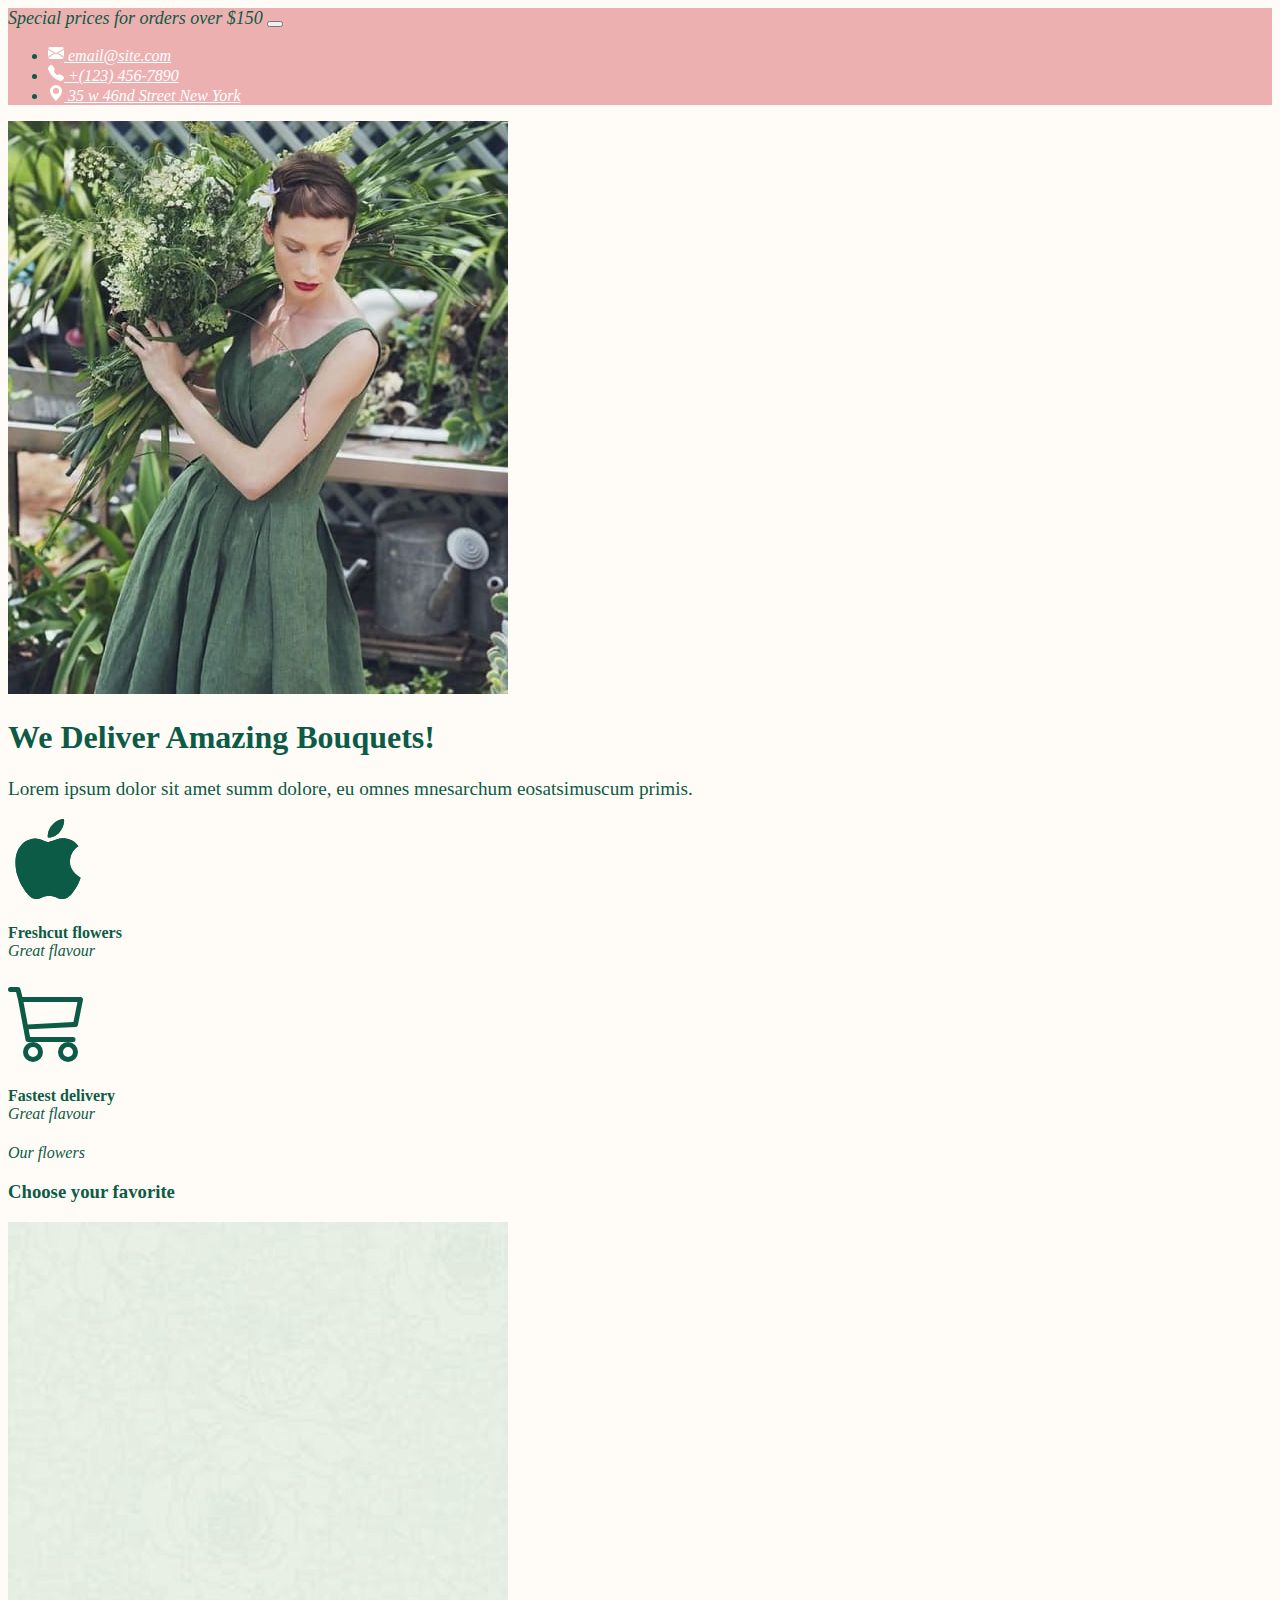
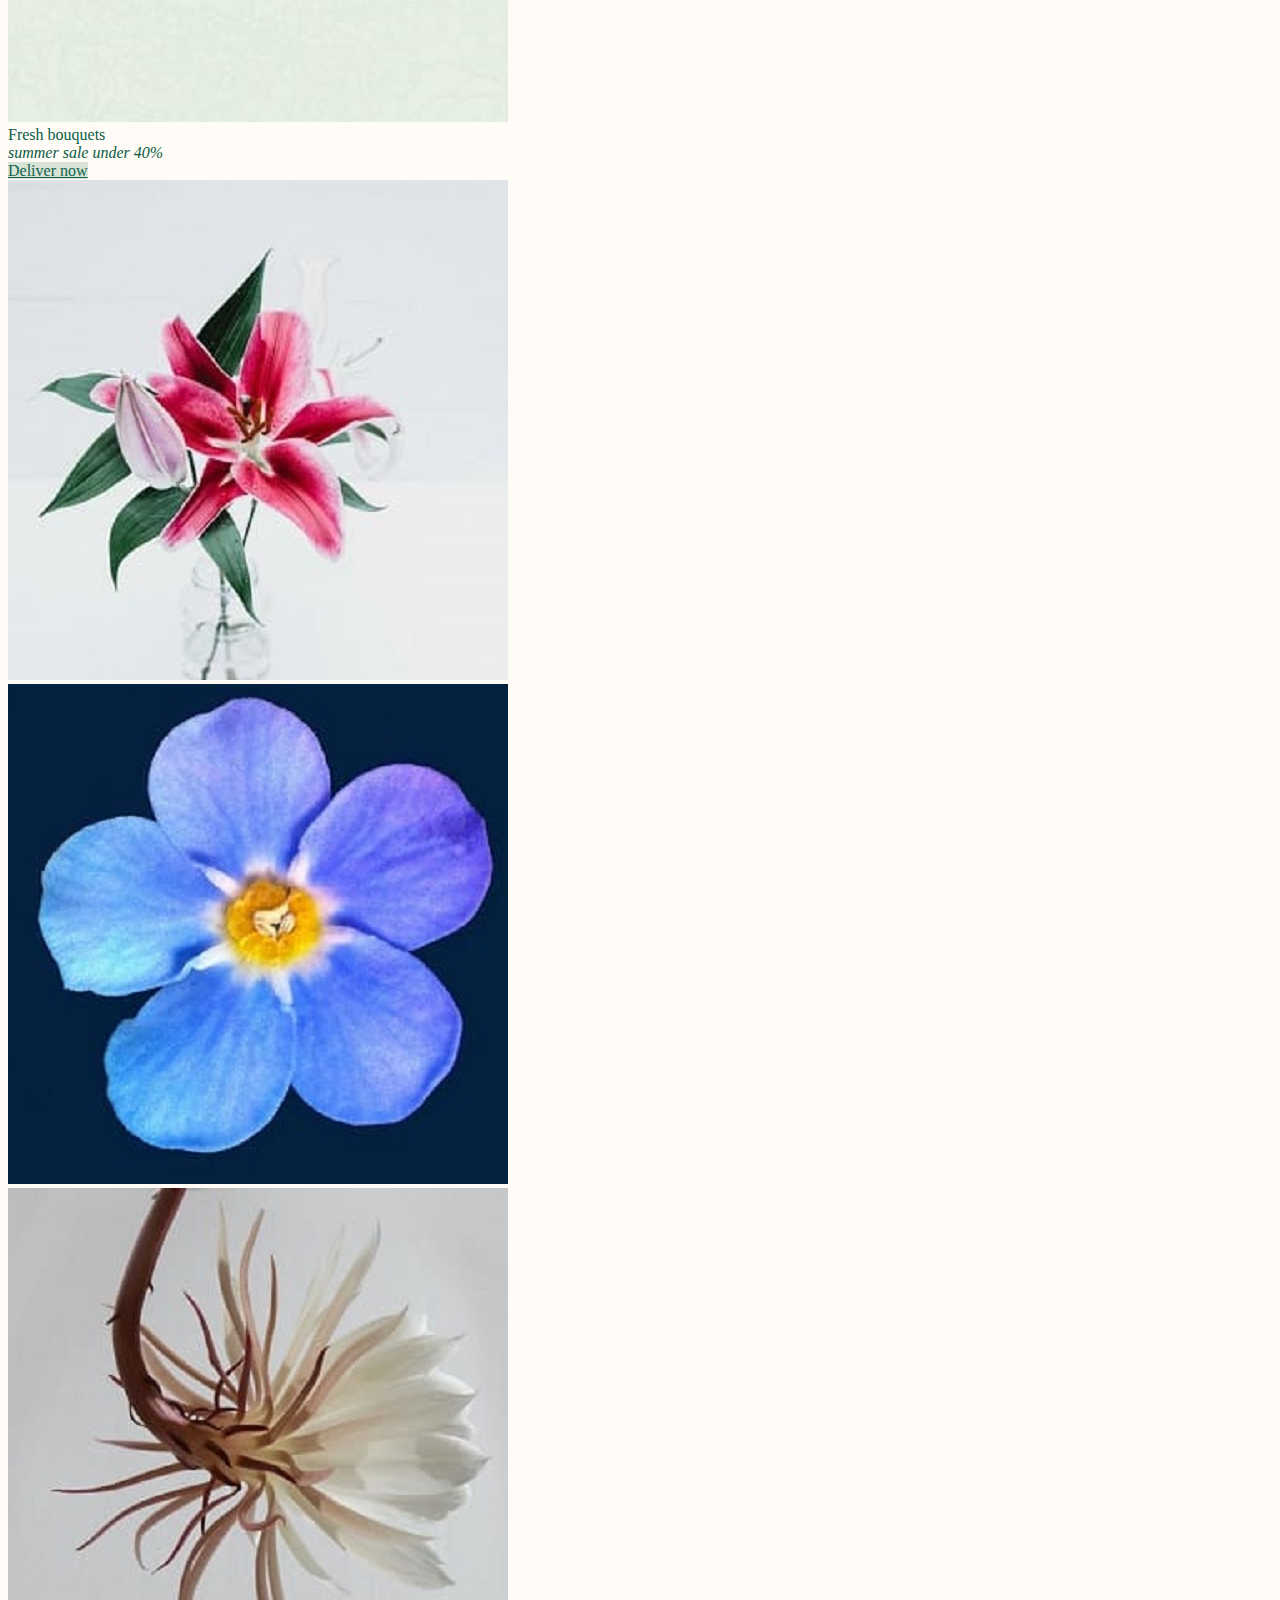
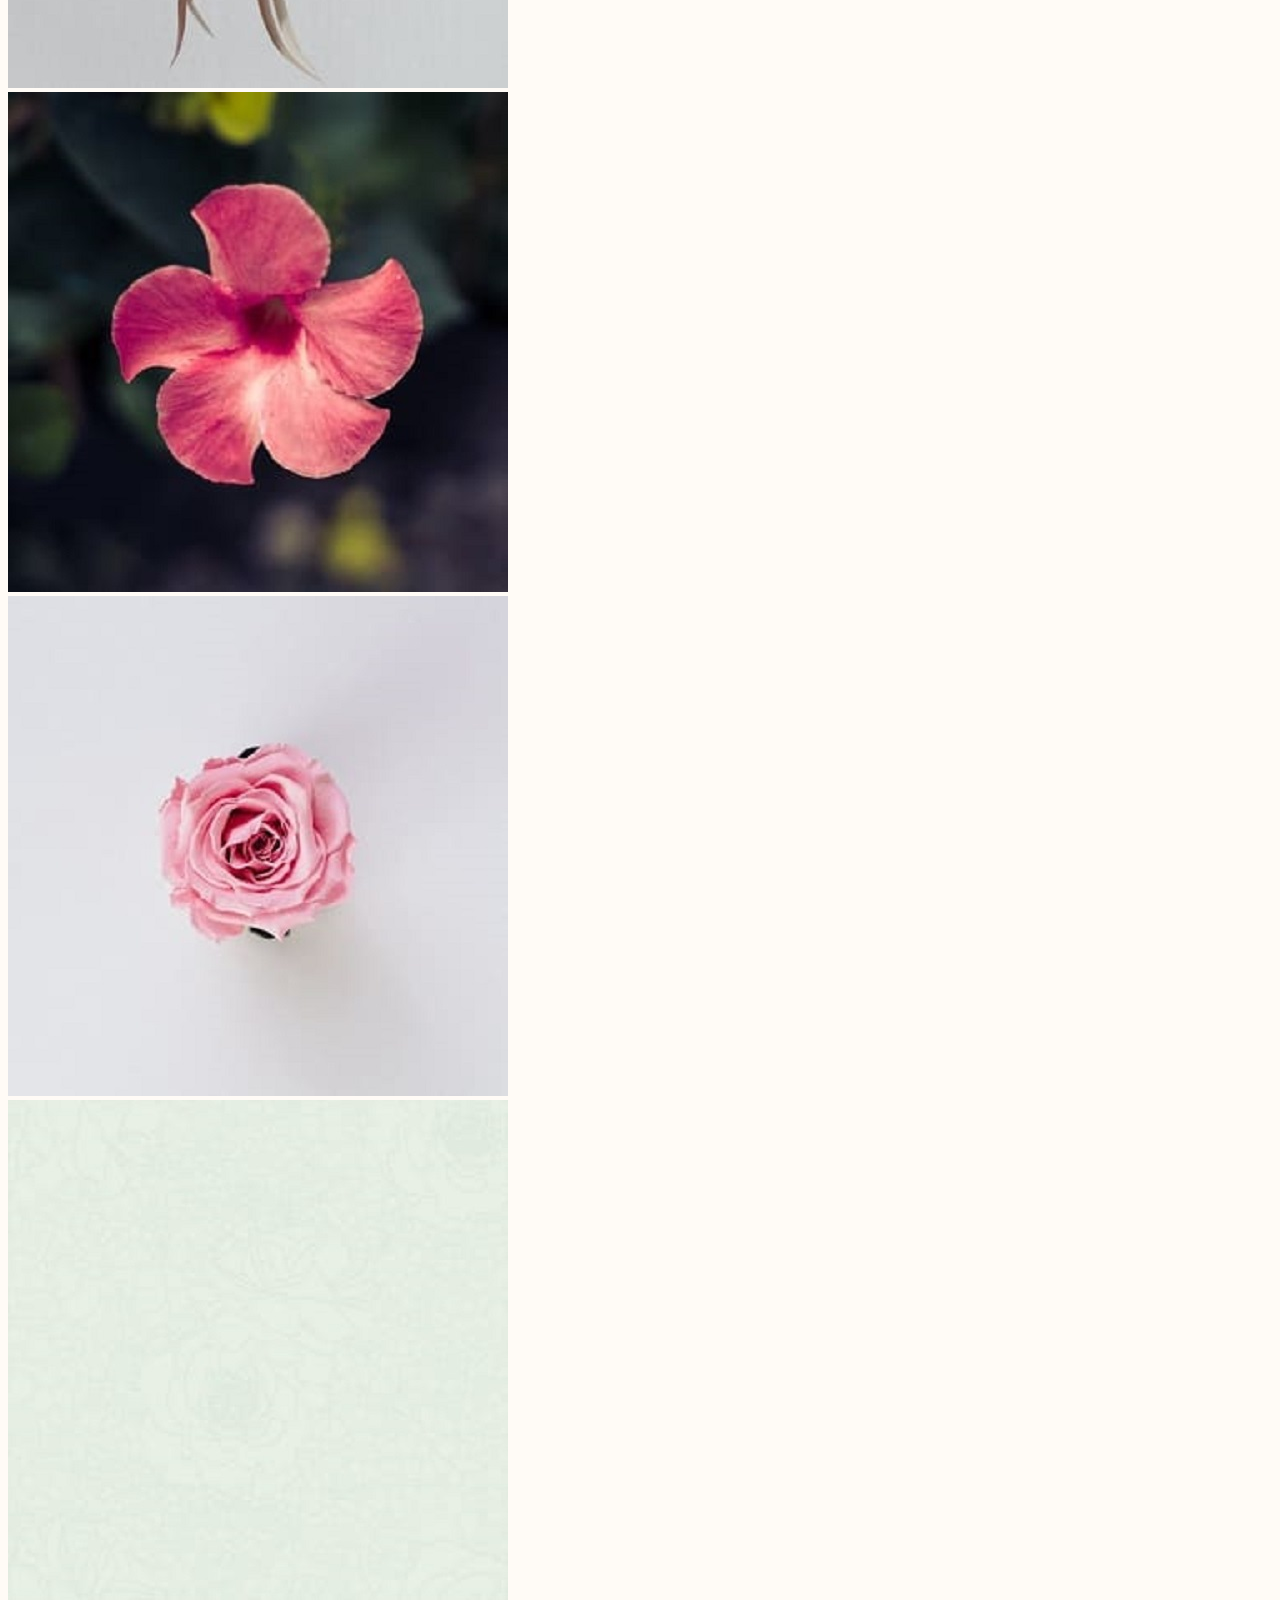
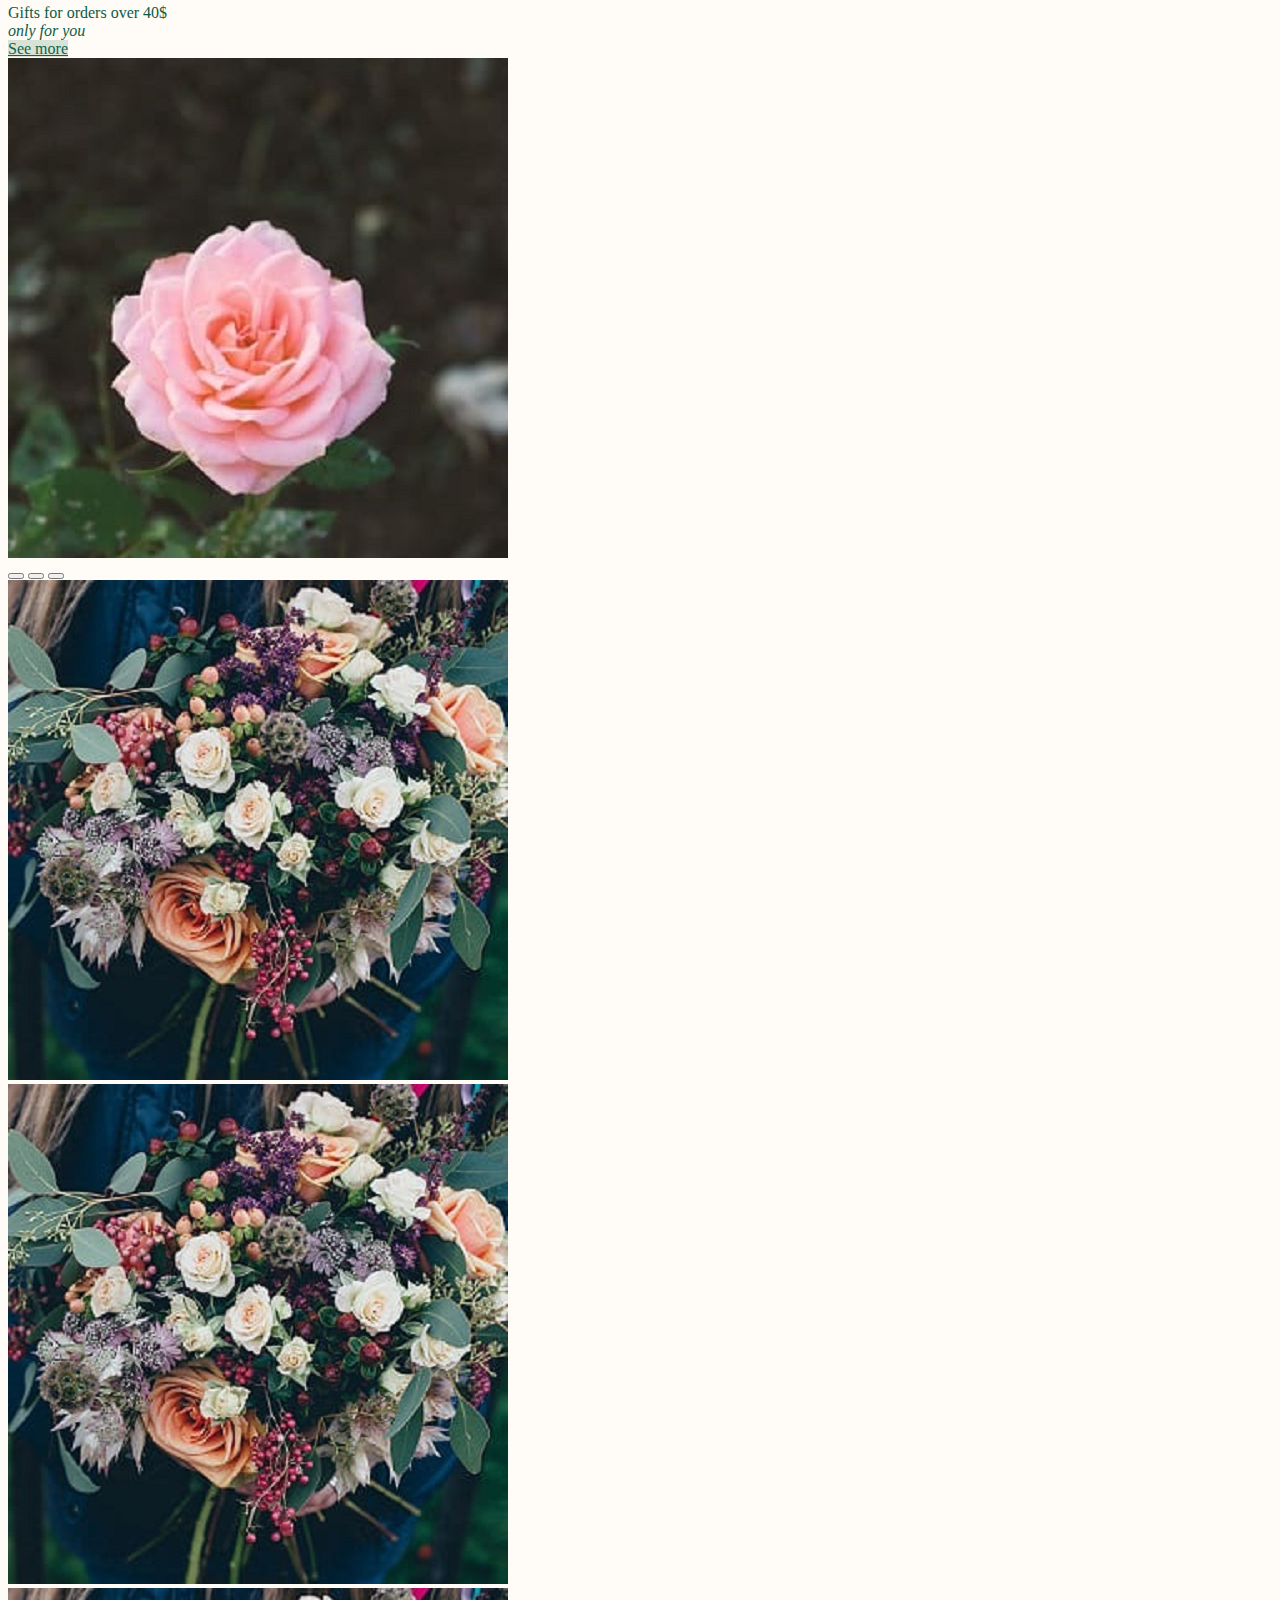
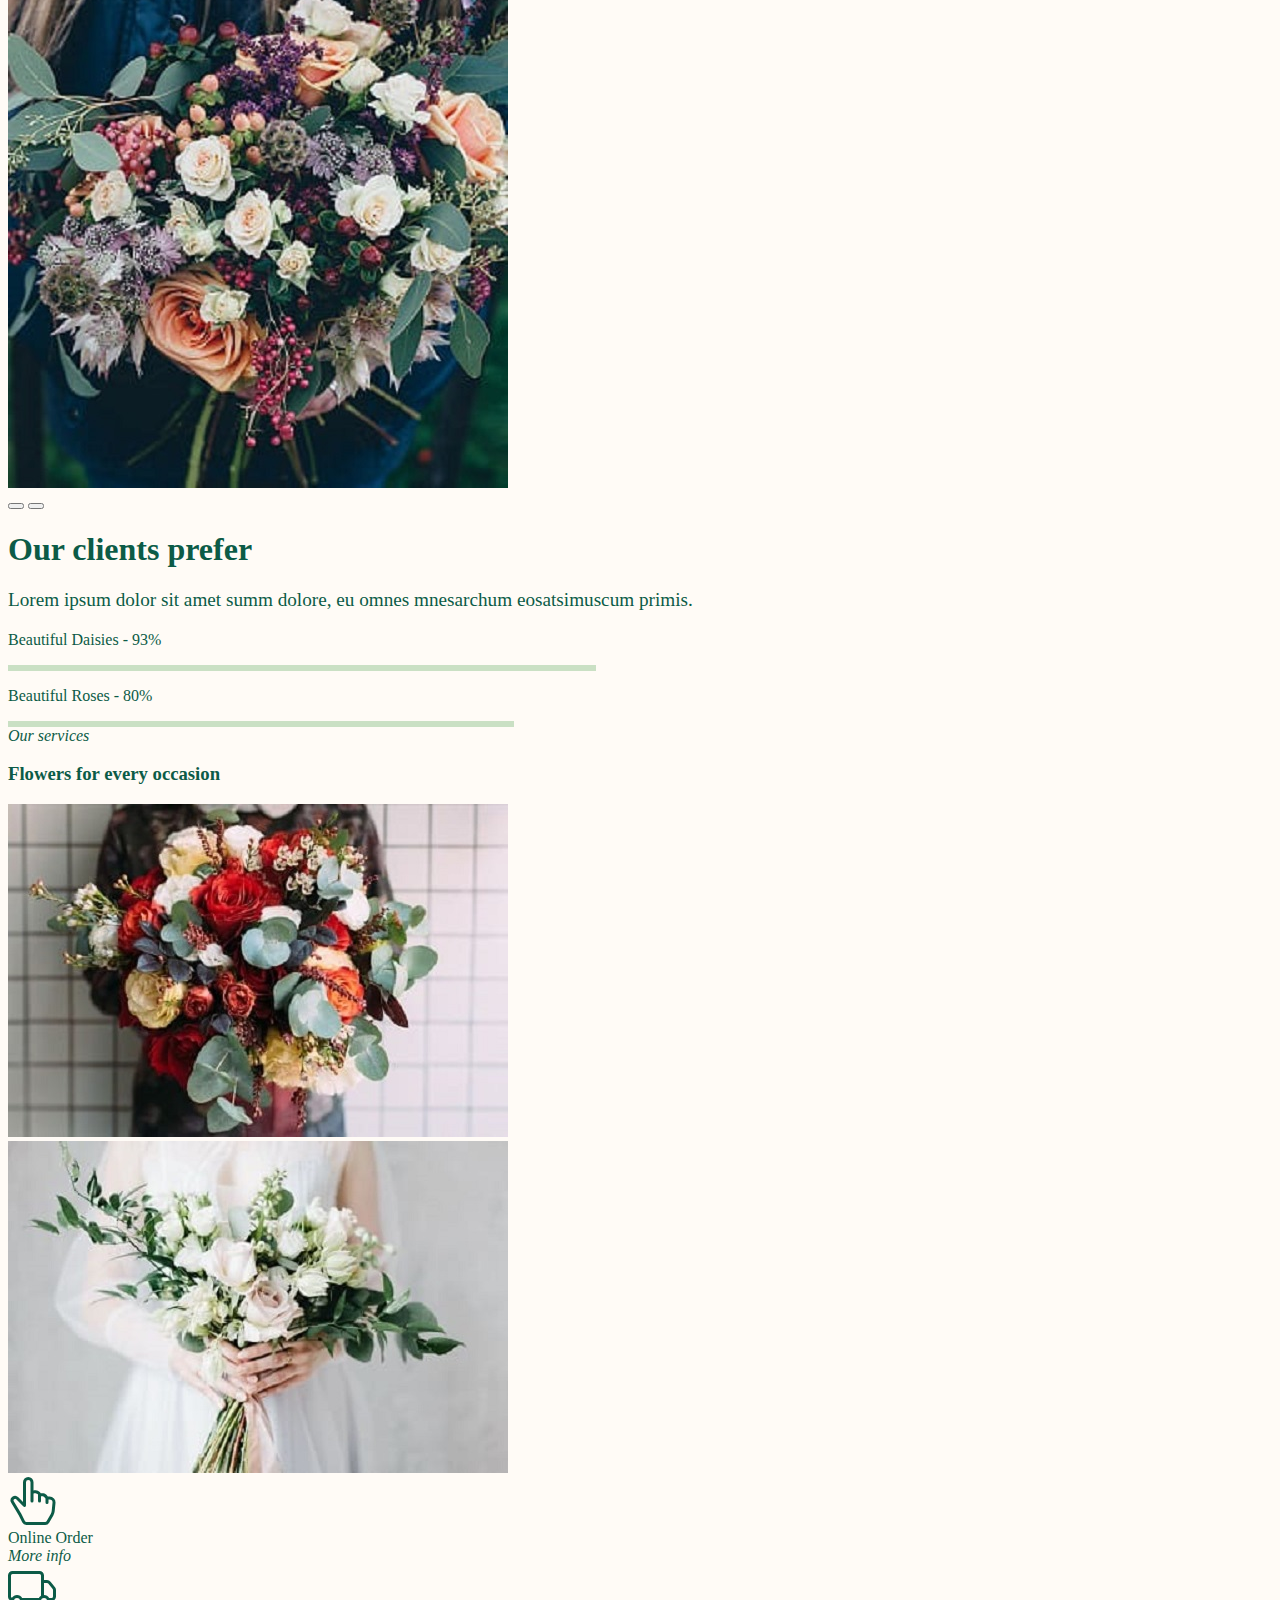
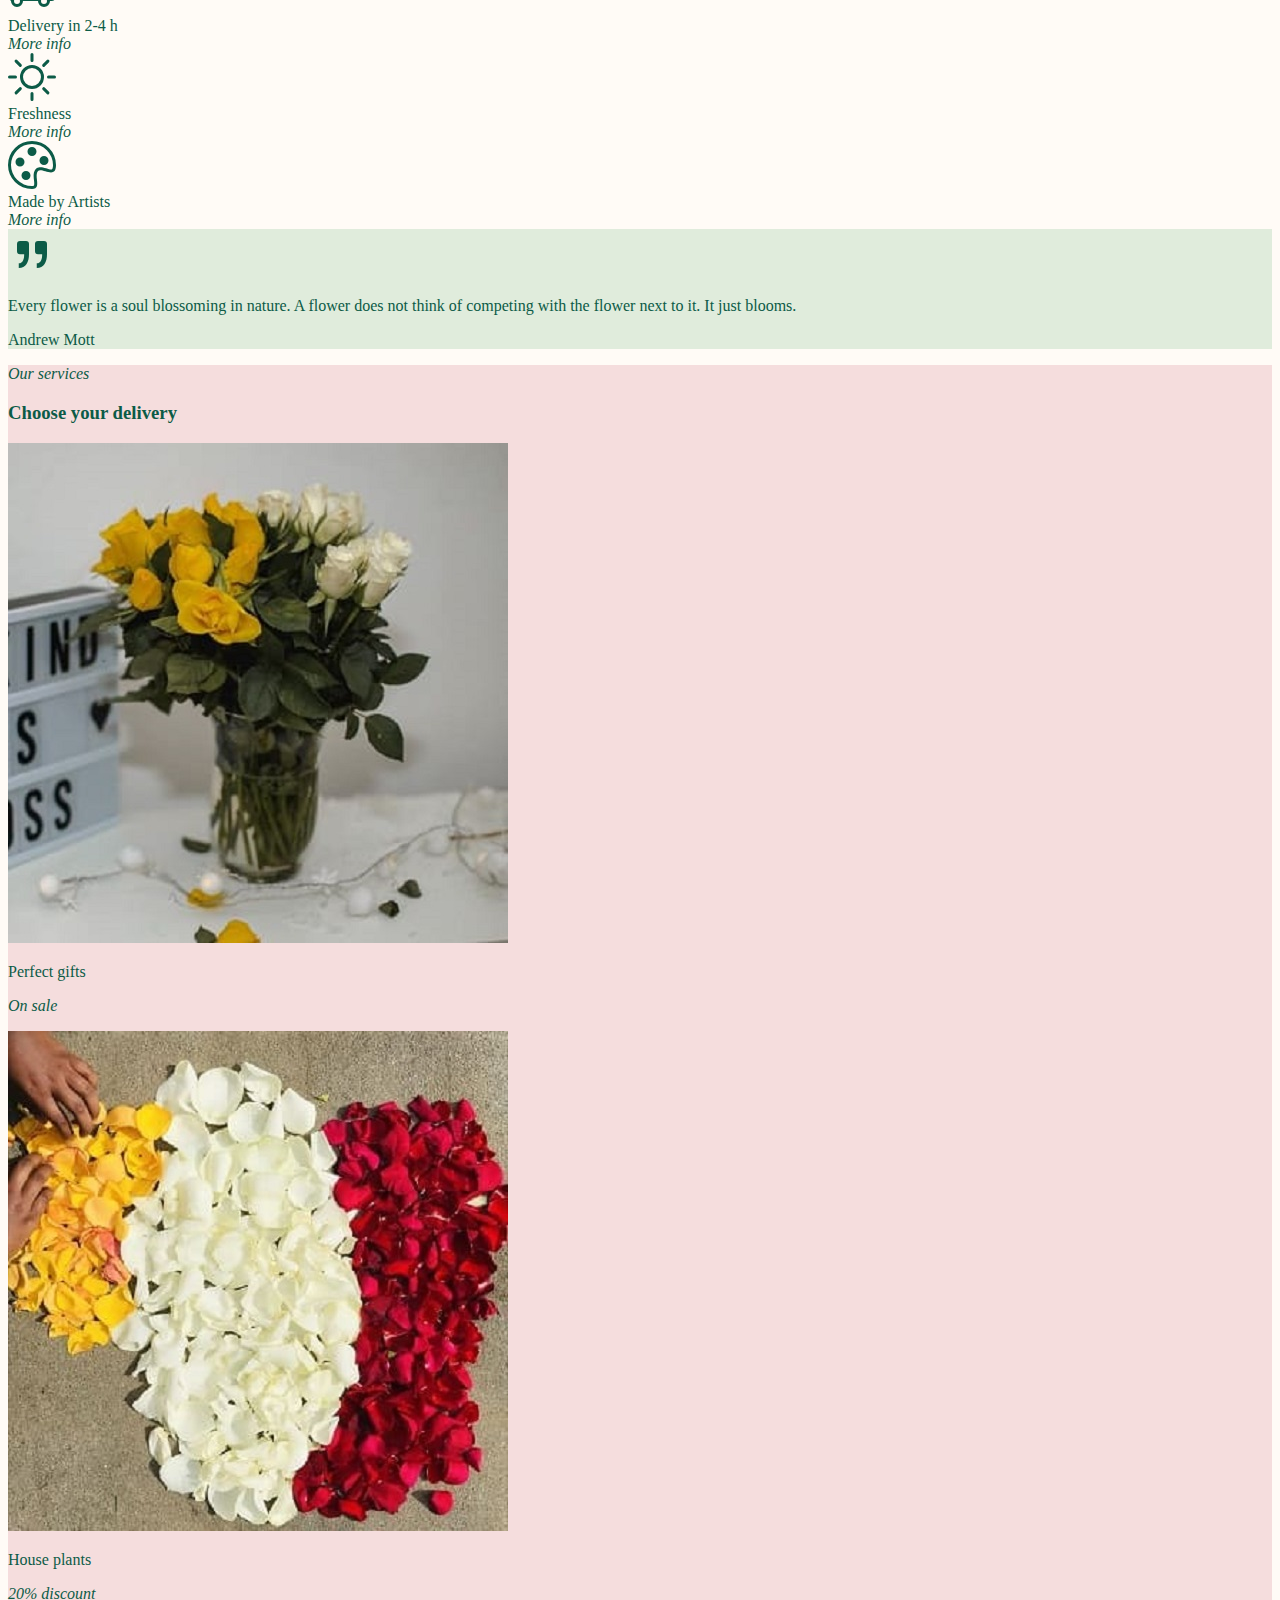
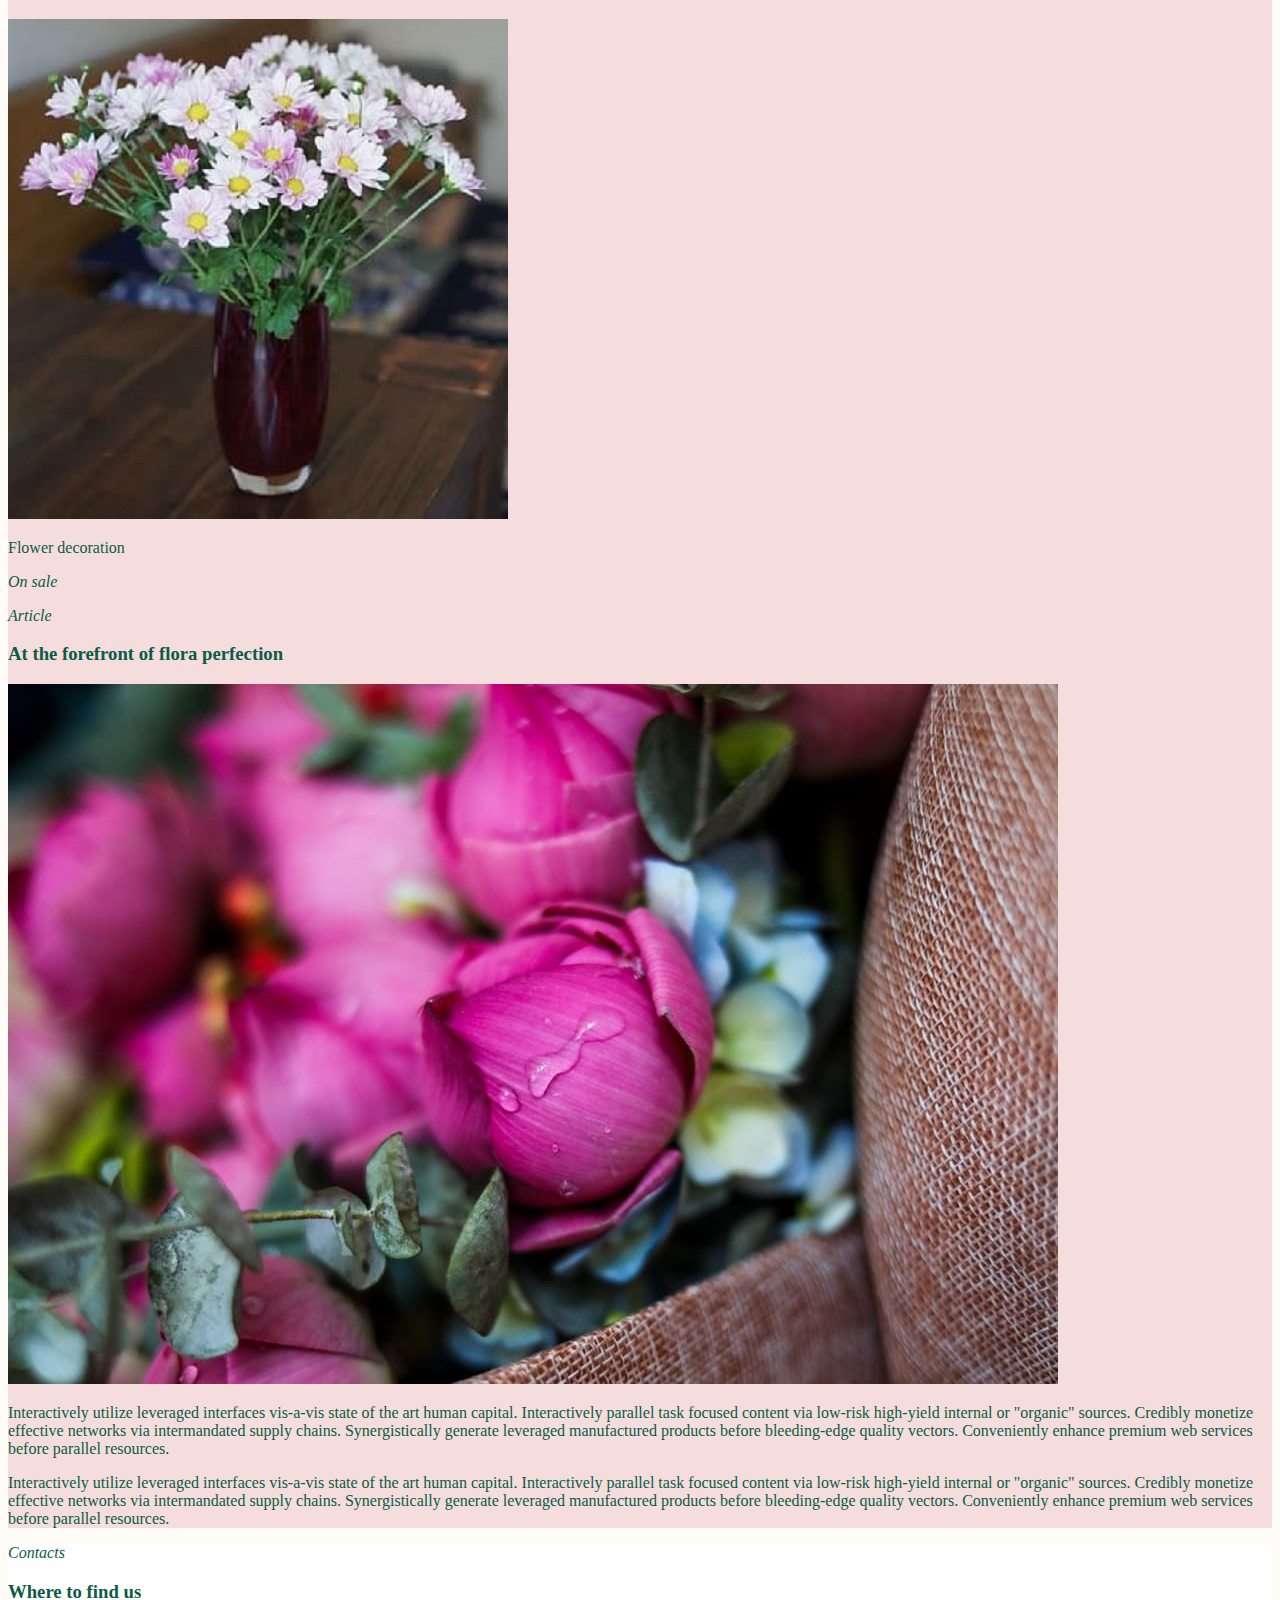
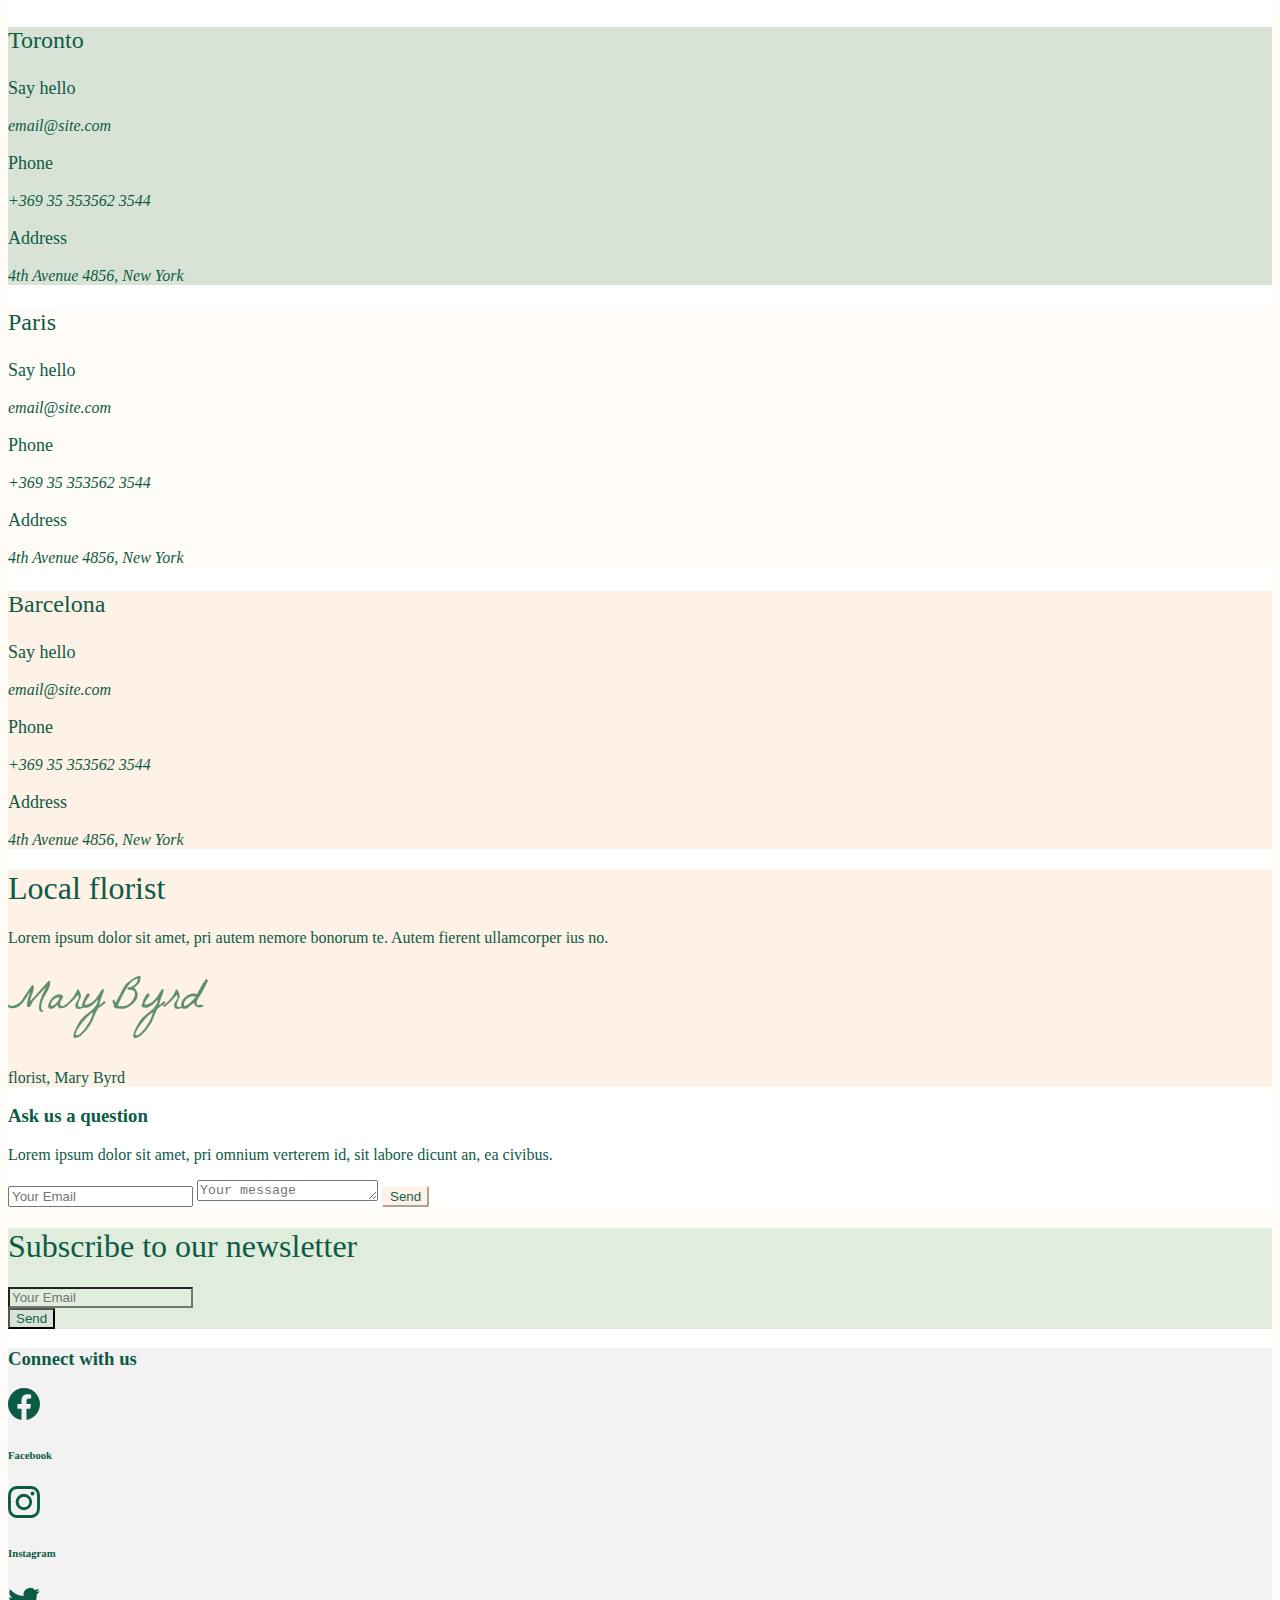
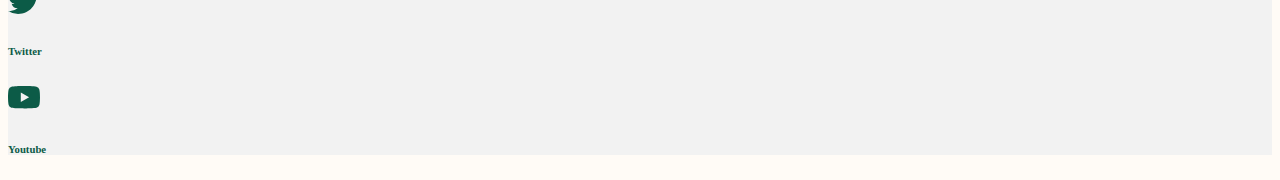
==== commit f1c70b7e: "#" ====
--- a/FlowerShopTemplate/index.html
+++ b/FlowerShopTemplate/index.html
@@ -36,28 +36,24 @@
       </button>
     </section>
 
-    <section>
-      <header id="navbar-css">
-        <nav class="navbar-container-css container-css">
-          <a href="/" class="home-link-css">
-            <div class="navbar-logo-css"></div>
-            <em>Special prices for orders over $150</em>
-          </a>
+    <section class="sticky-top">
+      <nav class="col-12 navbar navbar-expand-lg navbar-dark mb-5 CustomNavBar">
+        <div class="container-fluid">
+          <span class="navbar-brand me-lg-5 FontStyle1NavBrand" href="#"
+            ><em>Special prices for orders over $150</em></span
+          >
           <button
+            class="navbar-toggler"
             type="button"
-            id="navbar-toggle-css"
-            aria-controls="navbar-menu-css"
-            aria-label="Toggle menu-css"
-            aria-expanded="false"
+            data-bs-toggle="collapse"
+            data-bs-target="#collapsibleNavbar"
           >
-            <span class="icon-bar-css"></span>
-            <span class="icon-bar-css"></span>
-            <span class="icon-bar-css"></span>
+            <span class="navbar-toggler-icon"></span>
           </button>
-          <div id="navbar-menu-css" aria-labelledby="navbar-toggle-css">
-            <ul class="navbar-links-css">
-              <li class="navbar-item-css">
-                <a class="navbar-link-css" href="#">
+          <div class="collapse navbar-collapse" id="collapsibleNavbar">
+            <ul class="navbar-nav">
+              <li class="nav-item">
+                <a class="nav-link ms-lg-5 FontStyle1NavItem" href="#">
                   <svg
                     xmlns="http://www.w3.org/2000/svg"
                     width="16"
@@ -73,8 +69,8 @@
                   email@site.com</a
                 >
               </li>
-              <li class="navbar-item-css">
-                <a class="navbar-link-css" href="#">
+              <li class="nav-item">
+                <a class="nav-link FontStyle1NavItem" href="#">
                   <svg
                     xmlns="http://www.w3.org/2000/svg"
                     width="16"
@@ -91,8 +87,8 @@
                   +(123) 456-7890</a
                 >
               </li>
-              <li class="navbar-item-css">
-                <a class="navbar-link-css" href="#">
+              <li class="nav-item">
+                <a class="nav-link FontStyle1NavItem" href="#">
                   <svg
                     xmlns="http://www.w3.org/2000/svg"
                     width="16"
@@ -110,8 +106,8 @@
               </li>
             </ul>
           </div>
-        </nav>
-      </header>
+        </div>
+      </nav>
     </section>
 
     <section class="pb-5">
@@ -883,7 +879,6 @@
       integrity="sha384-MrcW6ZMFYlzcLA8Nl+NtUVF0sA7MsXsP1UyJoMp4YLEuNSfAP+JcXn/tWtIaxVXM"
       crossorigin="anonymous"
     ></script>
-    <script src="./navbar.js"></script>
     <script src="./ScrollToTopBtn.js"></script>
   </body>
 </html>--- a/FlowerShopTemplate/style.css
+++ b/FlowerShopTemplate/style.css
@@ -1,170 +1,10 @@
-* {
-  box-sizing: border-box;
-  margin: 0;
-  padding: 0;
-}
-
 html {
   scroll-behavior: smooth;
 }
 
 body {
-  height: 100vh;
-  font-family: Arial, Helvetica, sans-serif;
-  line-height: 1.6;
   color: #0c5b47;
   background-color: #fffbf6;
-}
-:root {
-  --navbar-bg-color: #ecb0b0;
-  --navbar-text-color: #f5f4f4;
-  --navbar-text-color-focus: white;
-  --navbar-bg-contrast: #fc74a4;
-}
-
-.container-css {
-  padding-left: 1.4rem;
-  padding-right: 1.4rem;
-}
-#navbar-css {
-  --navbar-height: 54px;
-  position: fixed;
-  height: var(--navbar-height);
-  background-color: var(--navbar-bg-color);
-  left: 0;
-  right: 0;
-  box-shadow: 0 2px 4px rgba(0, 0, 0, 0.15);
-}
-.navbar-container-css {
-  display: flex;
-  justify-content: space-between;
-  height: 100%;
-  align-items: center;
-}
-.navbar-item-css {
-  margin: 0.4em;
-  width: 100%;
-}
-
-.home-link-css,
-.navbar-link-css {
-  color: var(--navbar-text-color);
-  text-decoration: none;
-  white-space: nowrap;
-  display: flex;
-  font-weight: 400;
-  font-size: medium;
-  align-items: center;
-}
-svg {
-  margin-right: 0.4rem;
-}
-.home-link-css:is(:focus, :hover) {
-  color: var(--navbar-text-color-focus);
-}
-
-.navbar-link-css {
-  justify-content: flex-start;
-  width: 100%;
-  padding: 0.4em 0.8em;
-  border-radius: 5px;
-}
-
-.navbar-link-css:is(:focus, :hover) {
-  color: var(--navbar-text-color-focus);
-  background-color: var(--navbar-bg-contrast);
-}
-#navbar-toggle-css {
-  cursor: pointer;
-  border: none;
-  background-color: transparent;
-  width: 40px;
-  height: 40px;
-  display: flex;
-  align-items: center;
-  justify-content: center;
-  flex-direction: column;
-}
-.icon-bar-css {
-  display: block;
-  width: 25px;
-  height: 4px;
-  margin: 2px;
-  background-color: var(--navbar-text-color);
-}
-
-#navbar-toggle-css:is(:focus, :hover) .icon-bar-css {
-  background-color: var(--navbar-text-color-focus);
-}
-#navbar-toggle-css[aria-expanded='true'] .icon-bar-css:is(:first-child, :last-child) {
-  position: absolute;
-  margin: 0;
-  width: 30px;
-}
-#navbar-toggle-css[aria-expanded='true'] .icon-bar-css:first-child {
-  transform: rotate(45deg);
-}
-#navbar-toggle-css[aria-expanded='true'] .icon-bar-css:nth-child(2) {
-  opacity: 0;
-}
-#navbar-toggle-css[aria-expanded='true'] .icon-bar-css:last-child {
-  transform: rotate(-45deg);
-}
-
-#navbar-menu-css {
-  position: fixed;
-  top: var(--navbar-height);
-  bottom: 0;
-  opacity: 0;
-  visibility: hidden;
-  left: 0;
-  right: 0;
-}
-#navbar-toggle-css[aria-expanded='true'] + #navbar-menu-css {
-  background-color: rgba(0, 0, 0, 0.4);
-  opacity: 1;
-  visibility: visible;
-}
-.navbar-links-css {
-  list-style: none;
-  position: absolute;
-  background-color: var(--navbar-bg-color);
-  display: flex;
-  flex-direction: column;
-  align-items: center;
-  left: 0;
-  right: 0;
-  margin: 1.4rem;
-  border-radius: 5px;
-  box-shadow: 0 0 20px rgba(0, 0, 0, 0.3);
-}
-
-#navbar-toggle-css[aria-expanded='true'] + #navbar-menu-css .navbar-links-css {
-  padding: 1em;
-}
-@media screen and (min-width: 1120px) {
-  #navbar-toggle-css,
-  #navbar-toggle-css[aria-expanded='true'] {
-    display: none;
-  }
-  #navbar-menu-css,
-  #navbar-toggle-css[aria-expanded='true'] #navbar-menu-css {
-    visibility: visible;
-    opacity: 1;
-    position: static;
-    display: block;
-    height: 100%;
-  }
-  .navbar-links-css,
-  #navbar-toggle-css[aria-expanded='true'] #navbar-menu-css .navbar-links-css {
-    margin: 0;
-    padding: 0;
-    box-shadow: none;
-    position: static;
-    flex-direction: row;
-    width: 100%;
-    height: 100%;
-  }
 }
 .CustomNavBar {
   background-color: #ecb0b0;
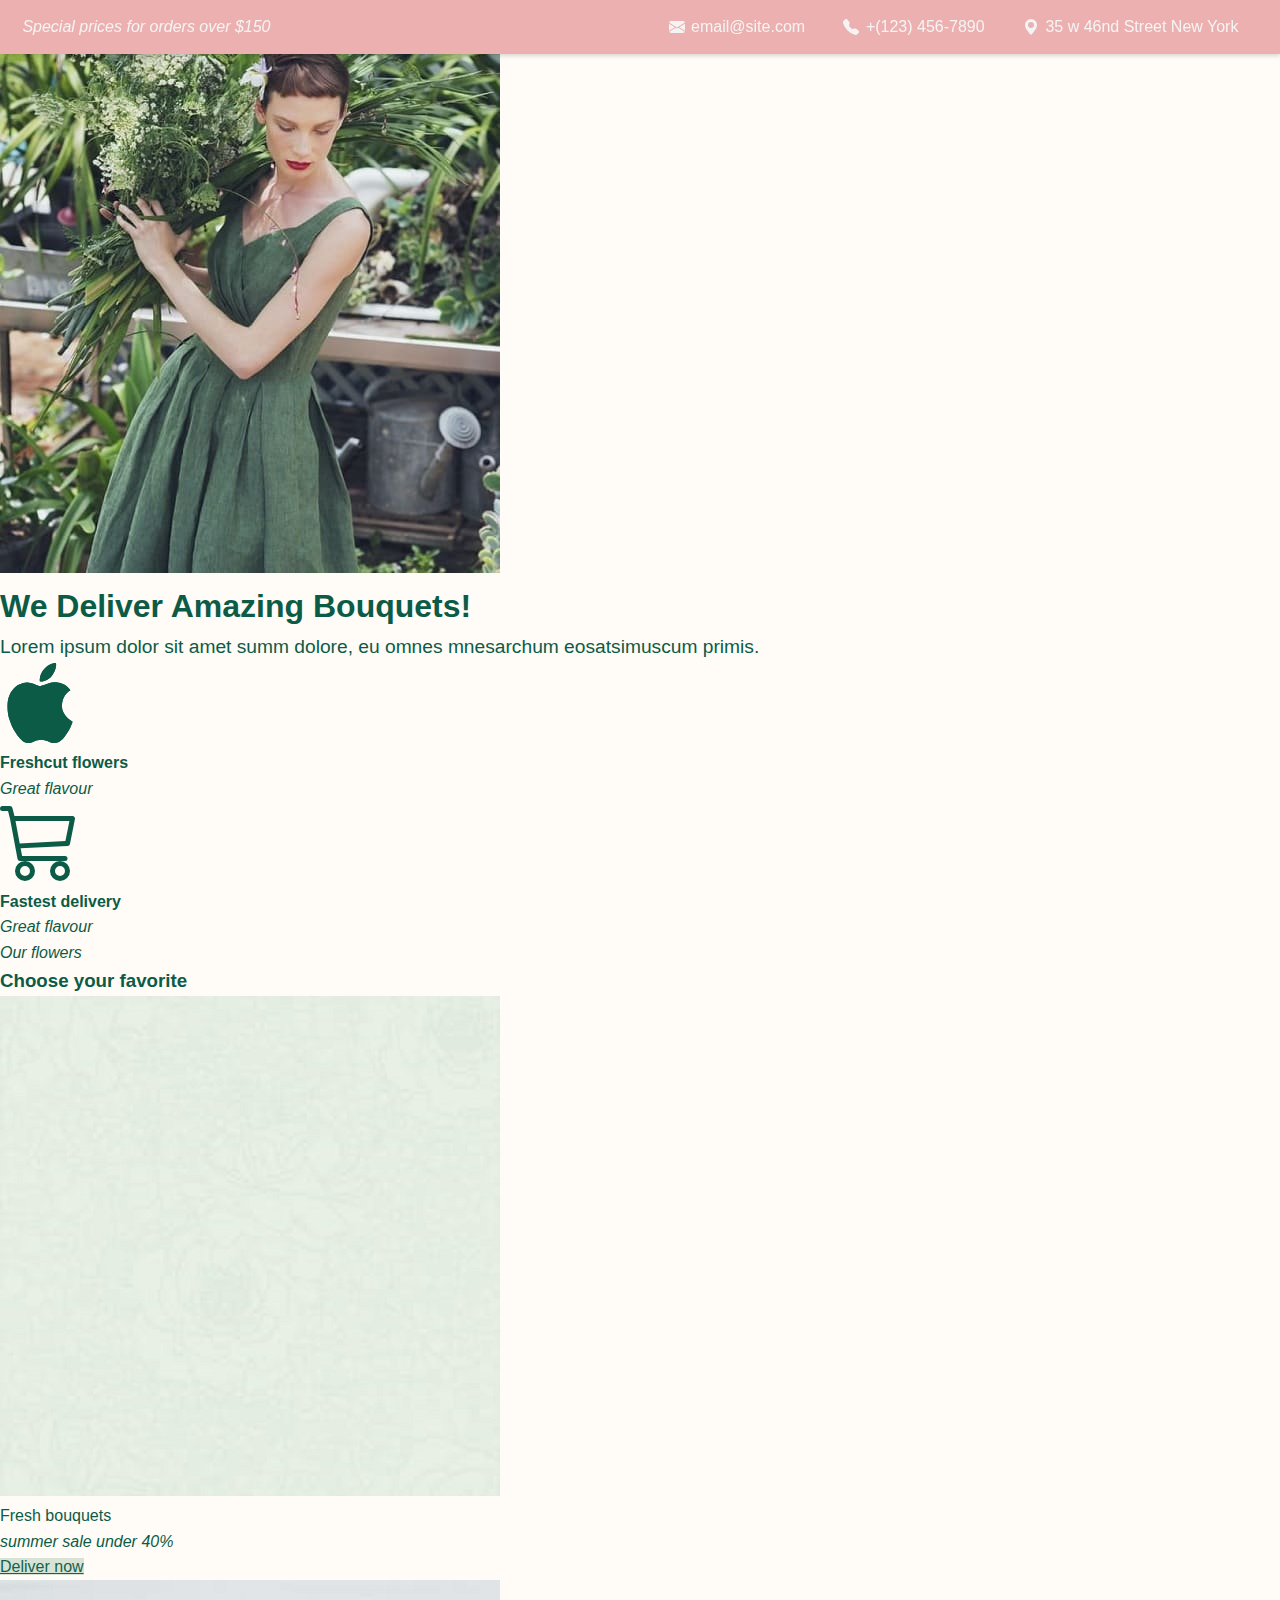
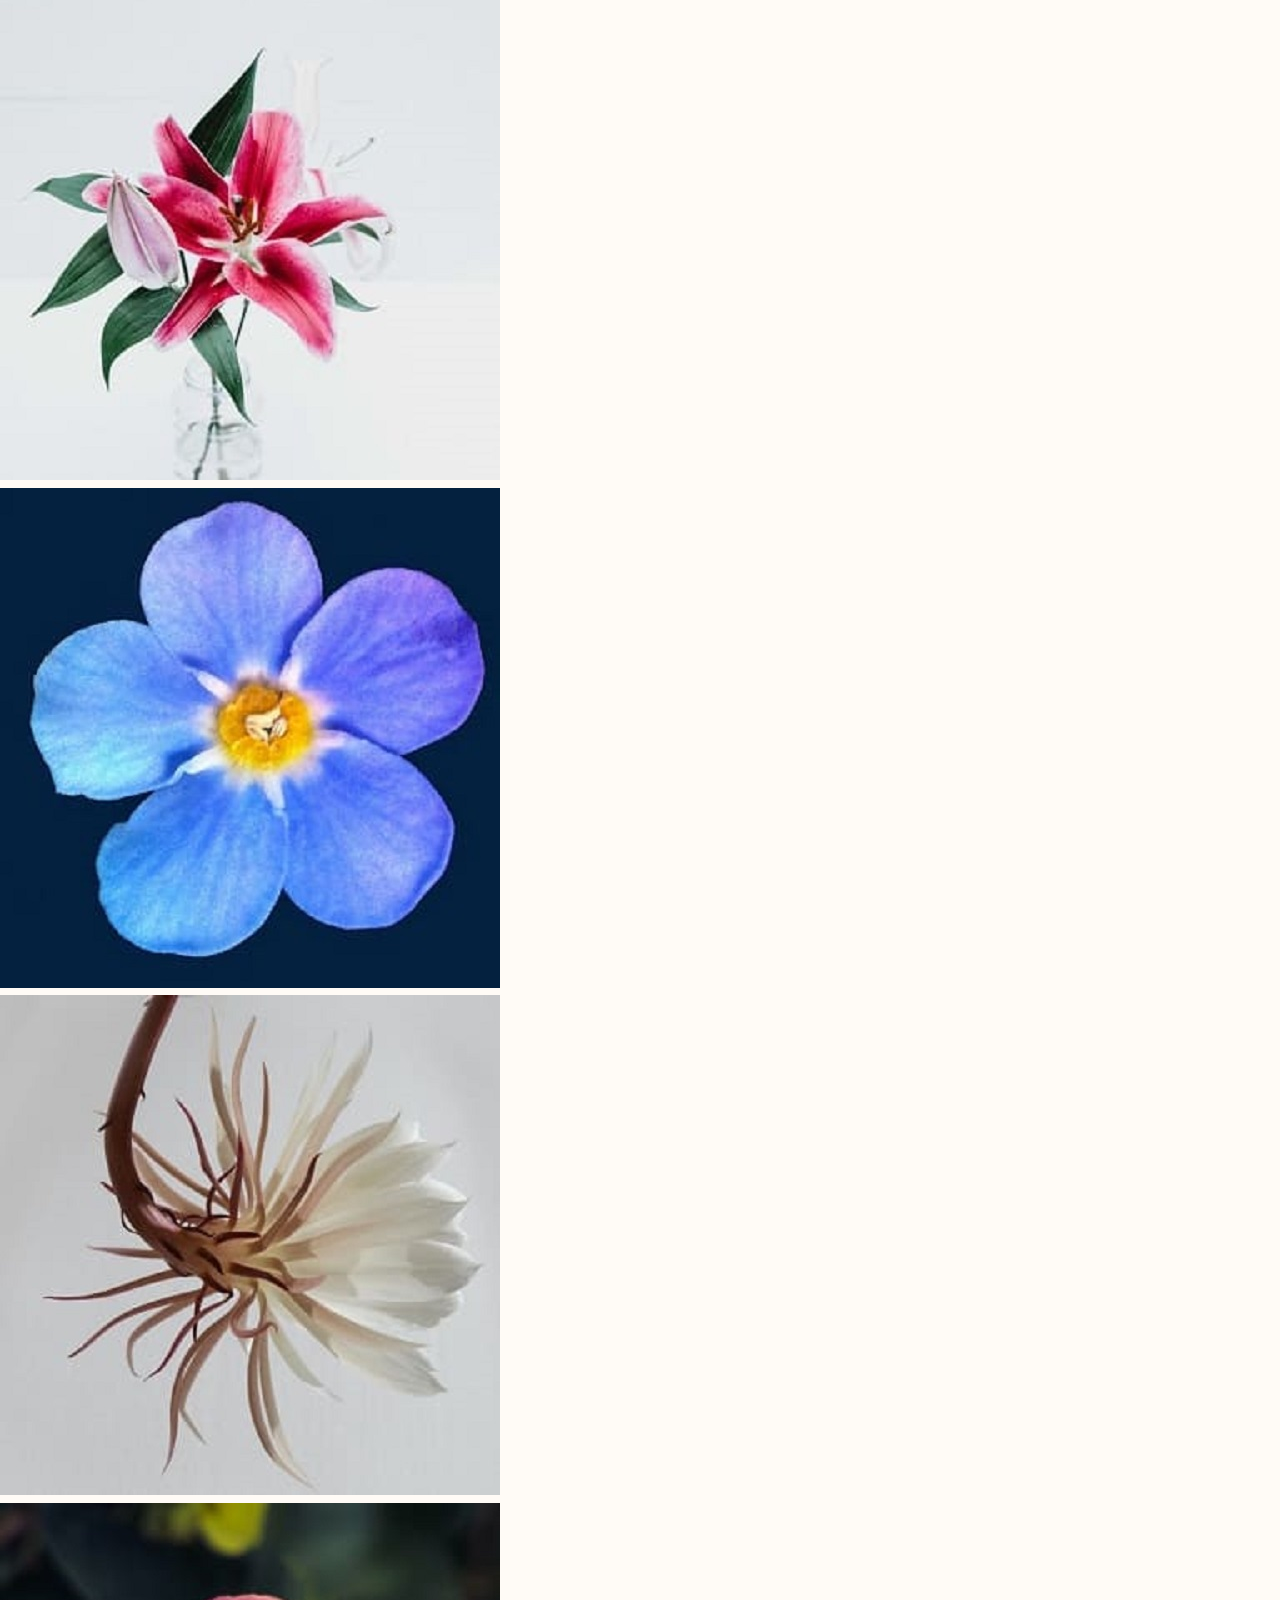
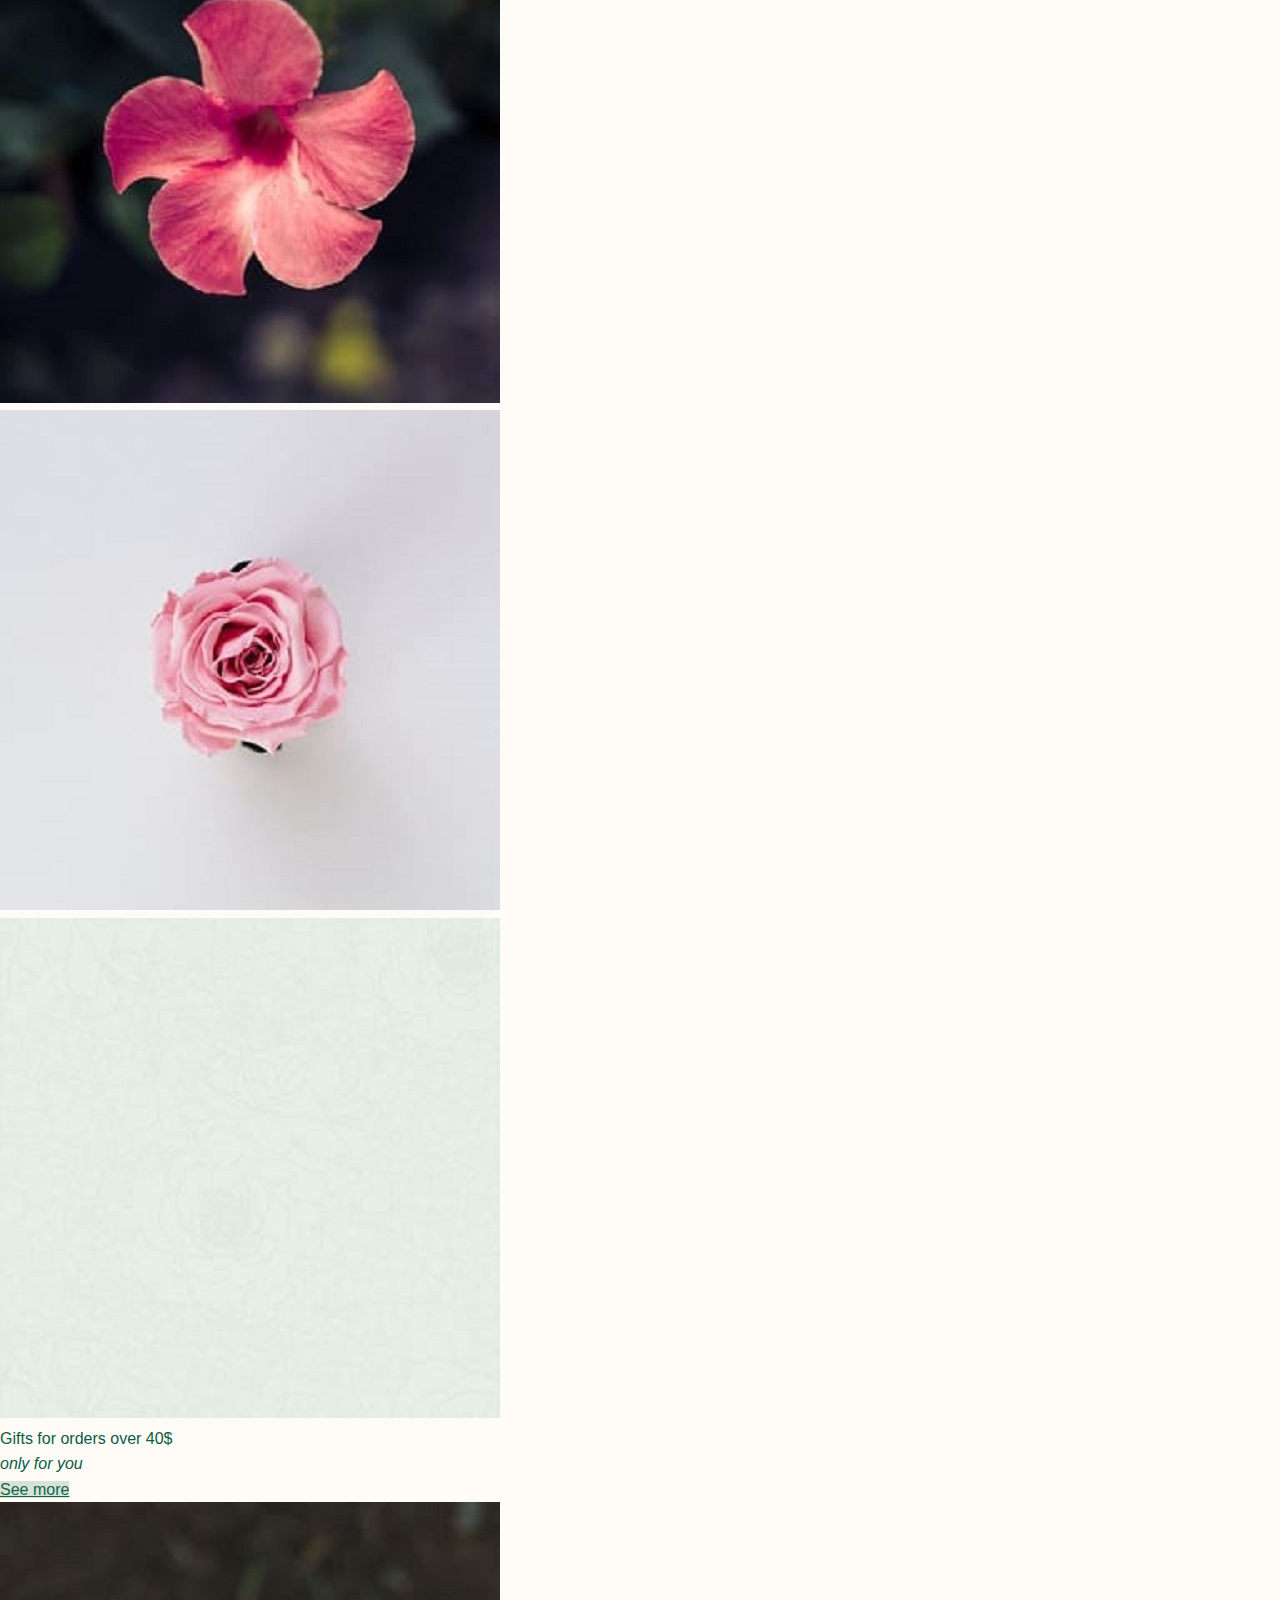
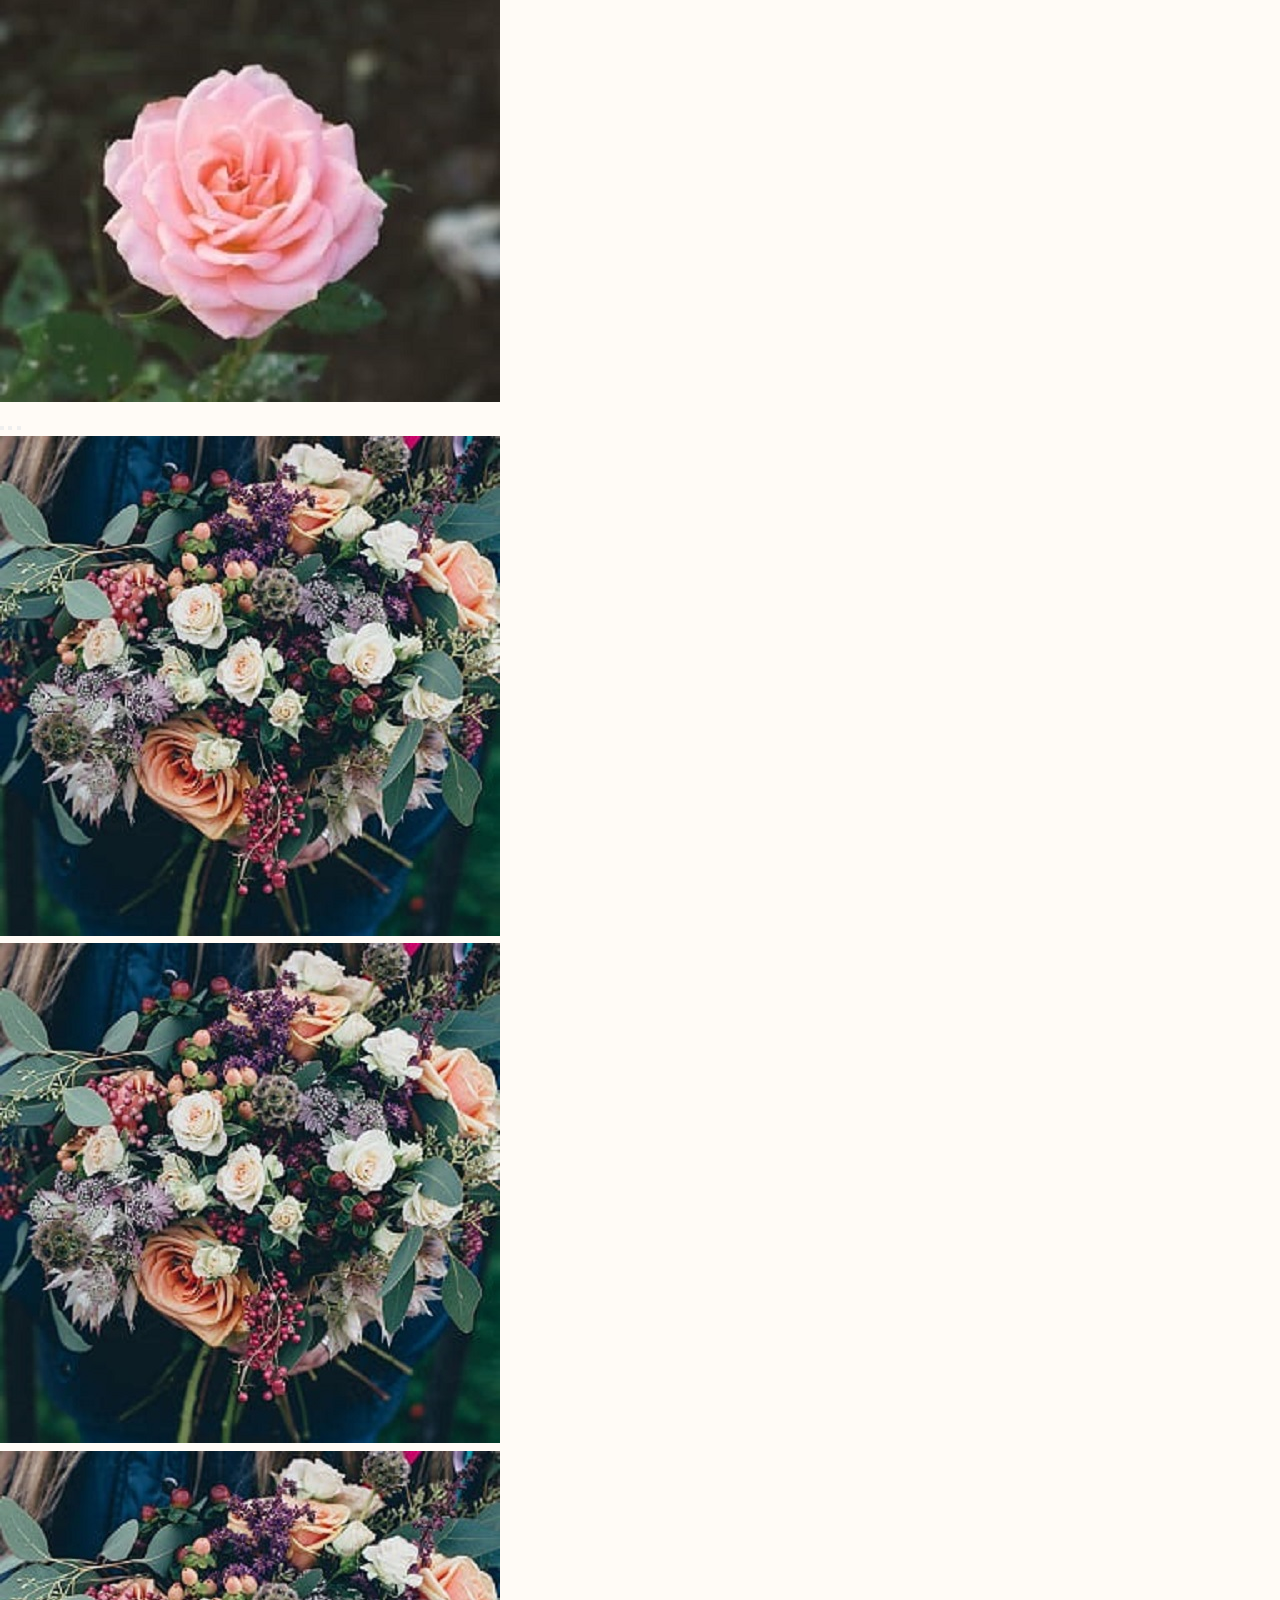
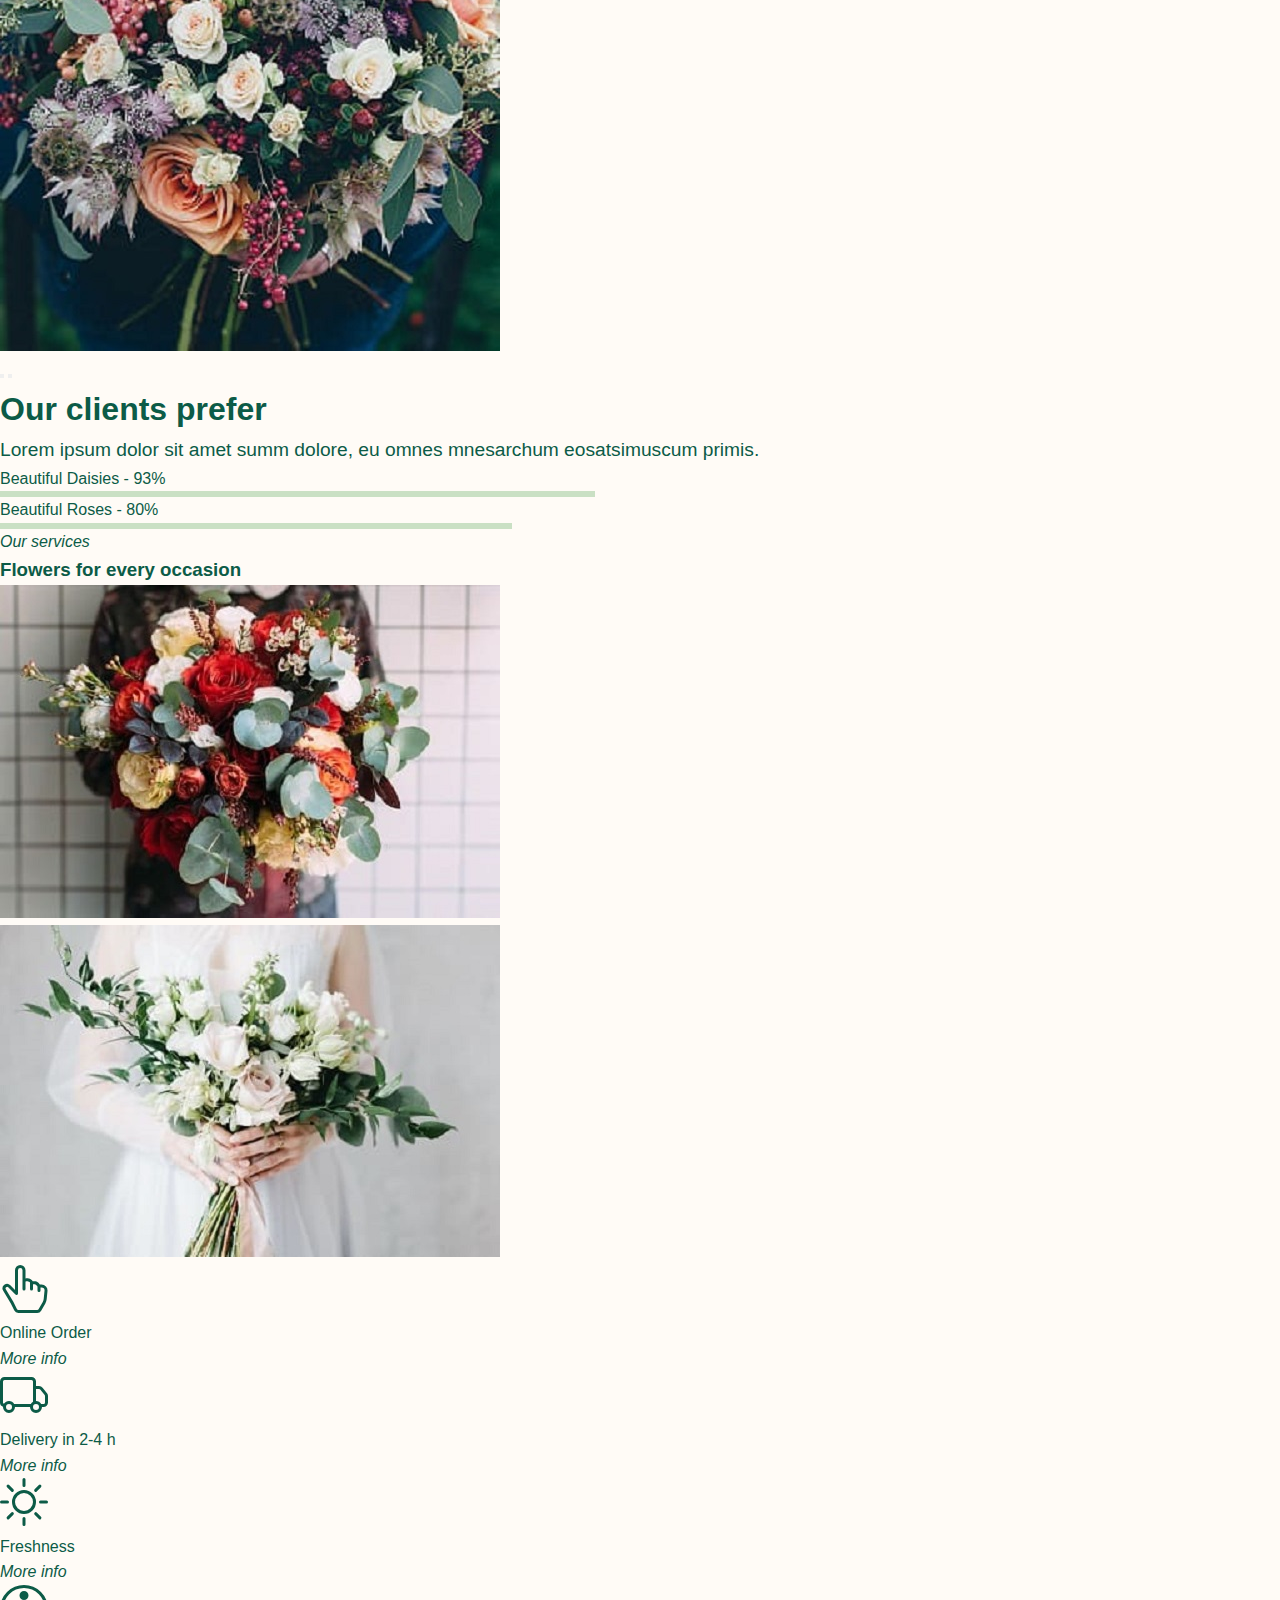
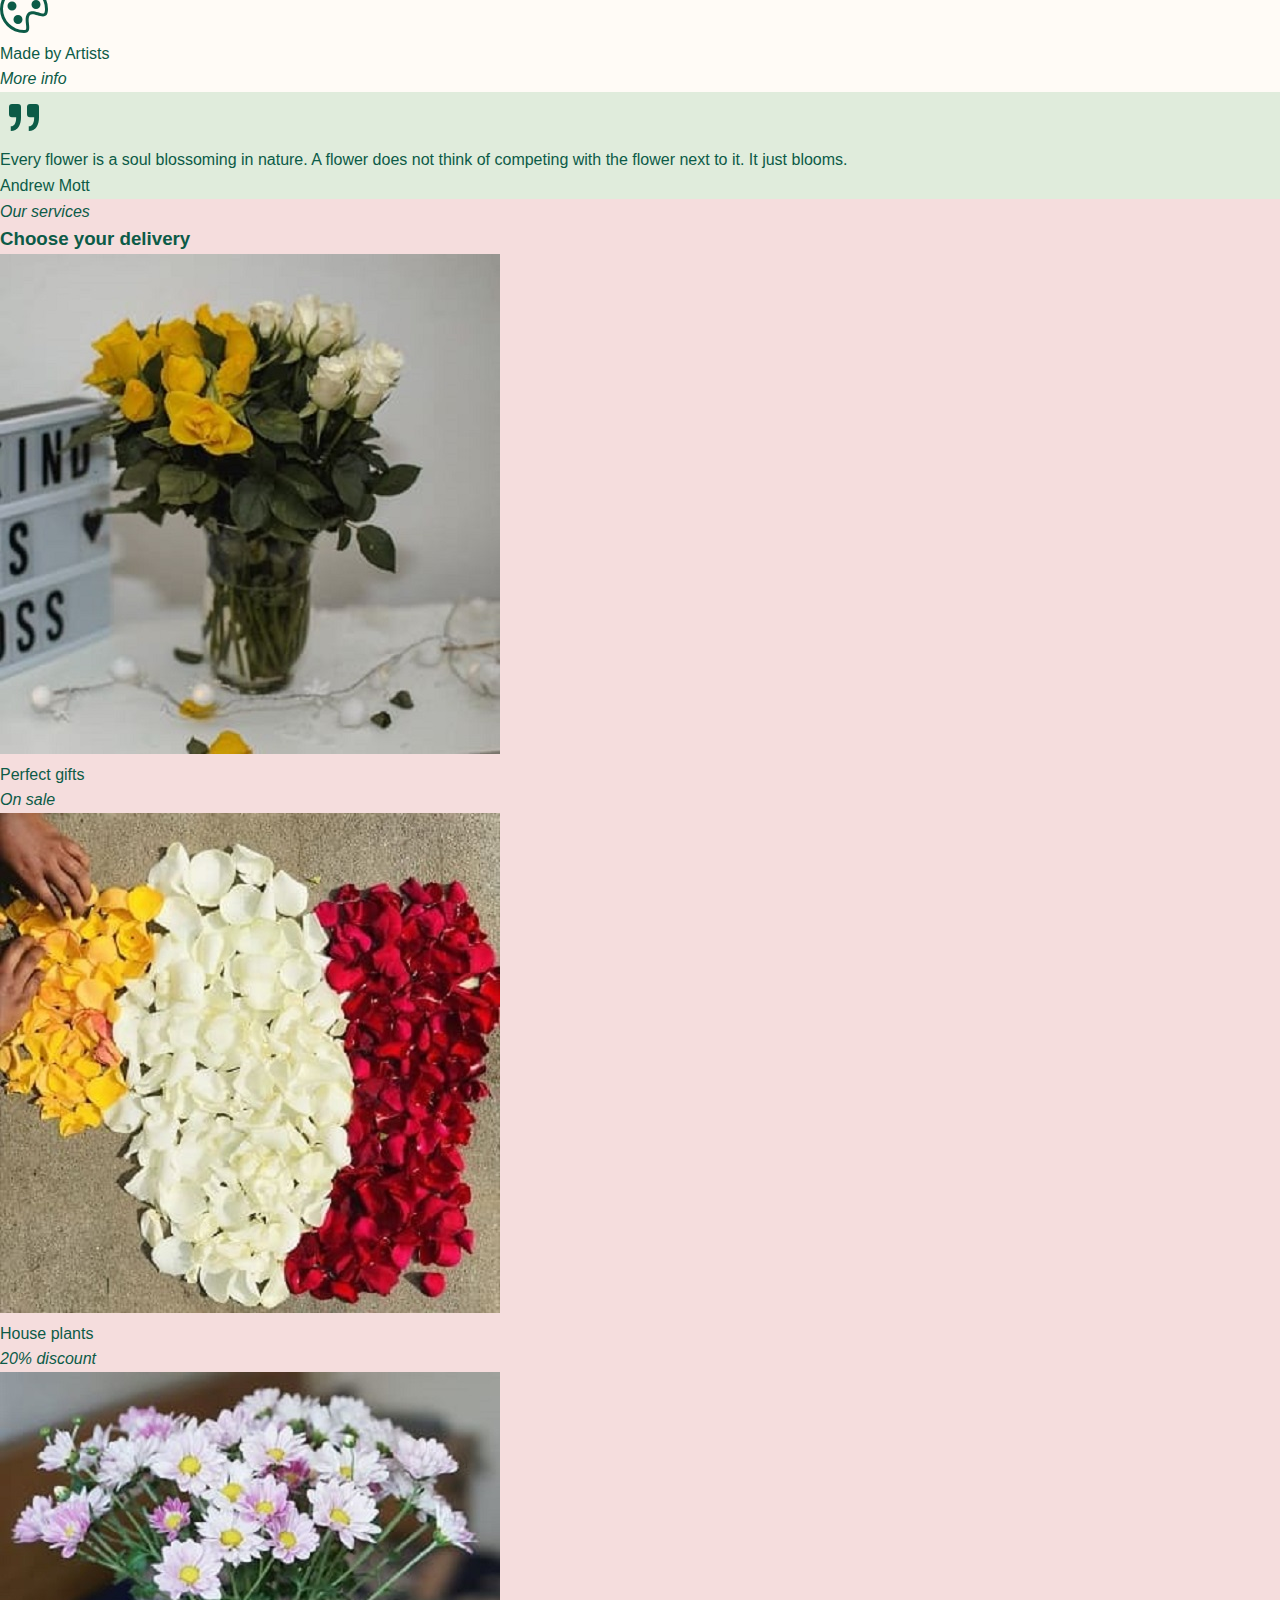
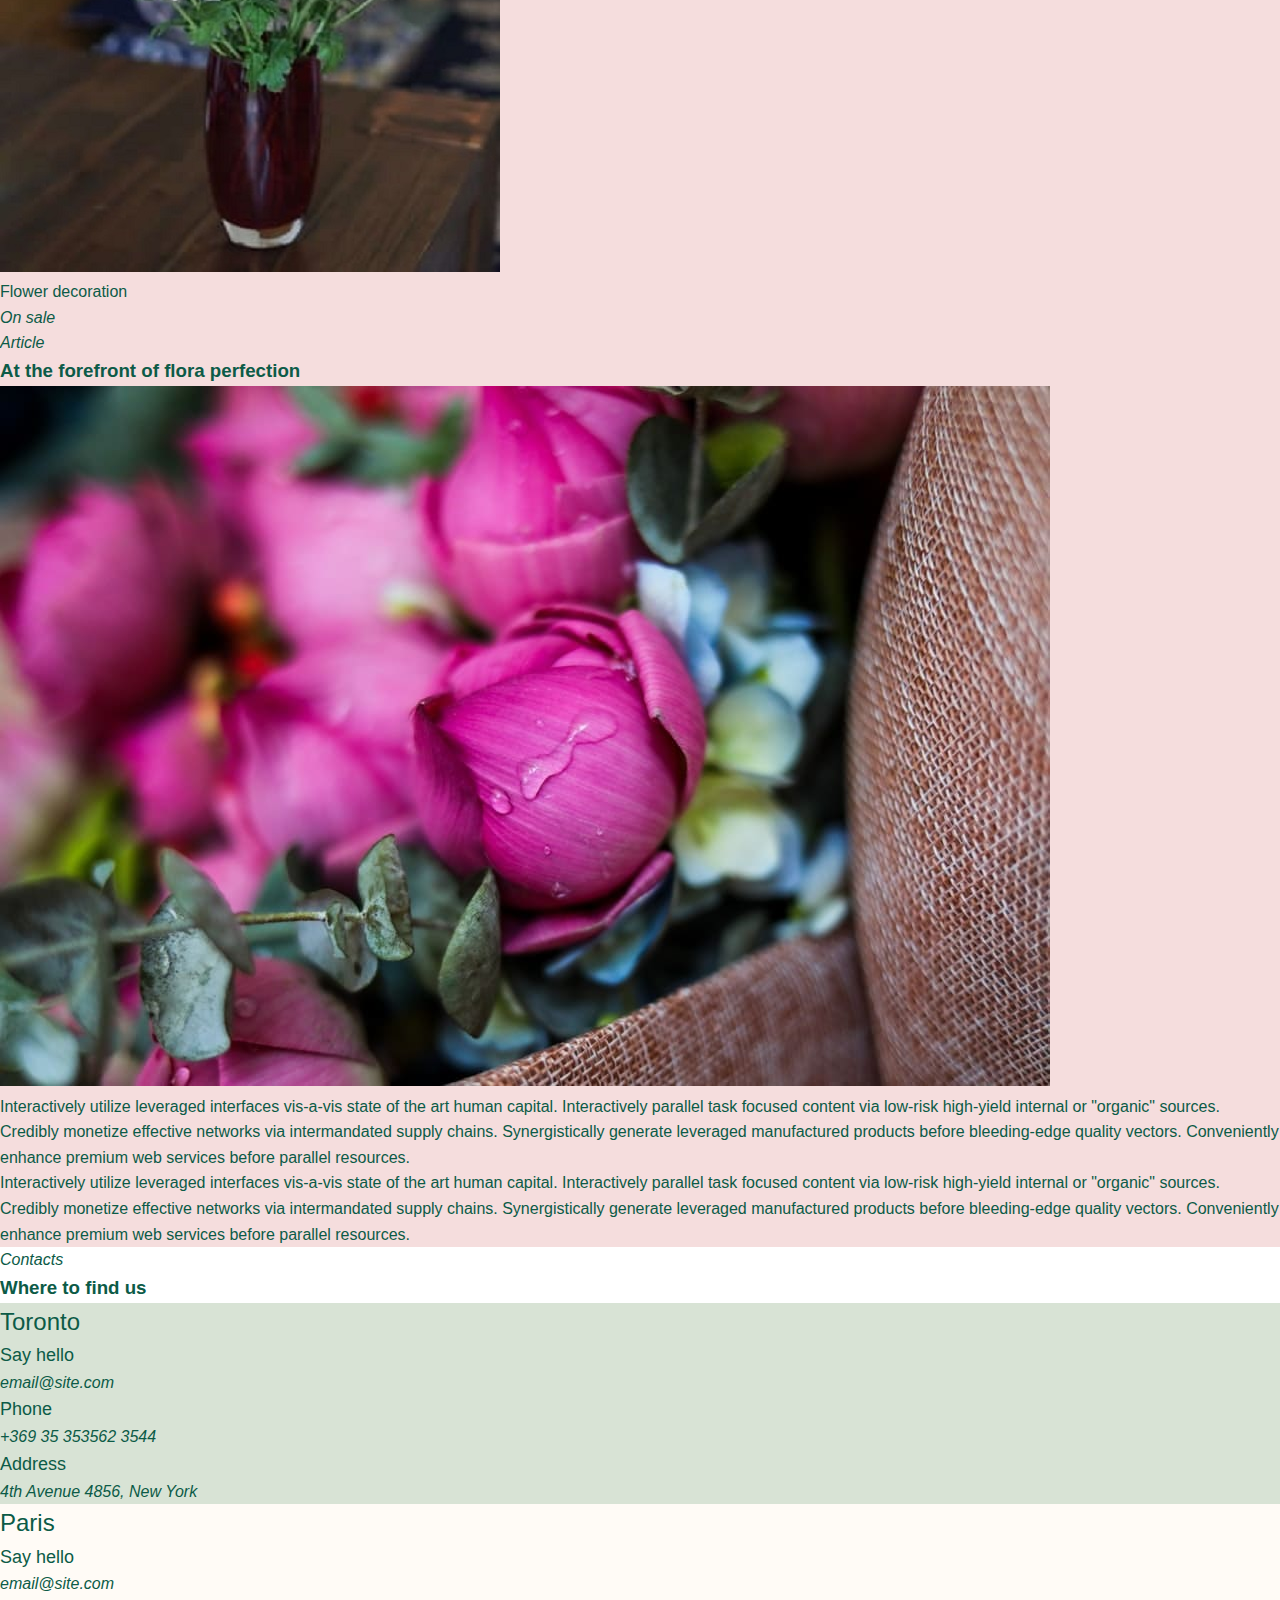
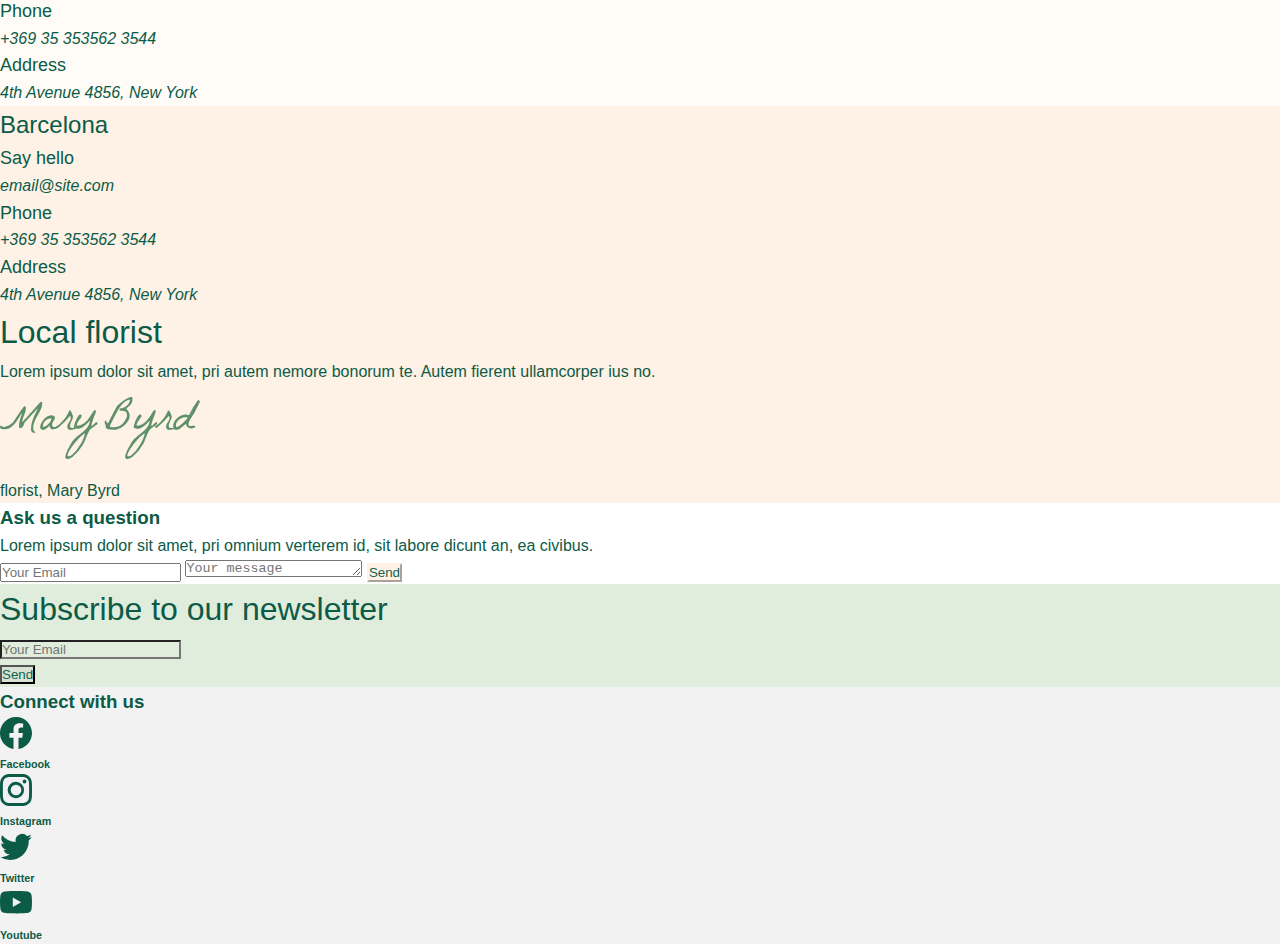
==== commit 3797de2a: "#" ====
--- a/FlowerShopTemplate/index.html
+++ b/FlowerShopTemplate/index.html
@@ -36,30 +36,34 @@
       </button>
     </section>
 
-    <section class="sticky-top">
-      <nav class="col-12 navbar navbar-expand-lg navbar-dark mb-5 CustomNavBar">
-        <div class="container-fluid">
-          <span class="navbar-brand me-lg-5 FontStyle1NavBrand" href="#"
-            ><em>Special prices for orders over $150</em></span
+   <section>
+    <header id="navbar">
+        <nav class="navbar-container containercss">
+          <a href="#" class="home-link">
+            <div class="navbar-logo"></div>
+            <em>Special prices for orders over $150</em>
+          </a>
+          <button
+            type="button"
+            id="navbar-toggle"
+            aria-controls="navbar-menu"
+            aria-label="Toggle menu"
+            aria-expanded="false"
           >
-          <button
-            class="navbar-toggler"
-            type="button"
-            data-bs-toggle="collapse"
-            data-bs-target="#collapsibleNavbar"
-          >
-            <span class="navbar-toggler-icon"></span>
+            <span class="icon-bar"></span>
+            <span class="icon-bar"></span>
+            <span class="icon-bar"></span>
           </button>
-          <div class="collapse navbar-collapse" id="collapsibleNavbar">
-            <ul class="navbar-nav">
-              <li class="nav-item">
-                <a class="nav-link ms-lg-5 FontStyle1NavItem" href="#">
+          <div id="navbar-menu" aria-labelledby="navbar-toggle">
+            <ul class="navbar-links">
+              <li class="navbar-item">
+                <a class="navbar-link" href="#">
                   <svg
                     xmlns="http://www.w3.org/2000/svg"
                     width="16"
                     height="16"
                     fill="currentColor"
-                    class="bi bi-envelope-fill"
+                    class="bi bi-envelope-fill navsvg"
                     viewBox="0 0 16 16"
                   >
                     <path
@@ -69,14 +73,14 @@
                   email@site.com</a
                 >
               </li>
-              <li class="nav-item">
-                <a class="nav-link FontStyle1NavItem" href="#">
+              <li class="navbar-item">
+                <a class="navbar-link" href="#">
                   <svg
                     xmlns="http://www.w3.org/2000/svg"
                     width="16"
                     height="16"
                     fill="currentColor"
-                    class="bi bi-telephone-fill"
+                    class="bi bi-telephone-fill navsvg"
                     viewBox="0 0 16 16"
                   >
                     <path
@@ -87,14 +91,14 @@
                   +(123) 456-7890</a
                 >
               </li>
-              <li class="nav-item">
-                <a class="nav-link FontStyle1NavItem" href="#">
+              <li class="navbar-item">
+                <a class="navbar-link" href="#">
                   <svg
                     xmlns="http://www.w3.org/2000/svg"
                     width="16"
                     height="16"
                     fill="currentColor"
-                    class="bi bi-geo-alt-fill"
+                    class="bi bi-geo-alt-fill navsvg"
                     viewBox="0 0 16 16"
                   >
                     <path
@@ -106,9 +110,9 @@
               </li>
             </ul>
           </div>
-        </div>
-      </nav>
-    </section>
+        </nav>
+      </header>
+   </section>
 
     <section class="pb-5">
       <div class="container">
@@ -879,6 +883,7 @@
       integrity="sha384-MrcW6ZMFYlzcLA8Nl+NtUVF0sA7MsXsP1UyJoMp4YLEuNSfAP+JcXn/tWtIaxVXM"
       crossorigin="anonymous"
     ></script>
+    <script src="./NabBarBtn.js"></script>
     <script src="./ScrollToTopBtn.js"></script>
   </body>
 </html>--- a/FlowerShopTemplate/style.css
+++ b/FlowerShopTemplate/style.css
@@ -1,151 +1,312 @@
+* {
+    box-sizing: border-box;
+    margin: 0;
+    padding: 0;
+}
 html {
-  scroll-behavior: smooth;
-}
+    scroll-behavior: smooth;
+  }
+  
+  body {
+    height: 100vh;
+    font-family: Arial, Helvetica, sans-serif;
+    line-height: 1.6;
+    color: #0c5b47;
+    background-color: #fffbf6;
+  }
 
-body {
-  color: #0c5b47;
-  background-color: #fffbf6;
-}
-.CustomNavBar {
-  background-color: #ecb0b0;
-}
-.CssFontSize {
-  font-size: larger;
-}
-.FontStyle1NavBrand {
-  font-size: large;
-  font-weight: 400;
-}
-.FontStyle1NavItem {
-  font-size: medium;
-  font-style: italic;
-  font-weight: 400;
-  color: white !important;
-}
-.FontStyle1 {
-  font-size: medium;
-  font-style: italic;
-  font-weight: 400;
-}
+  :root {
+    --navbar-bg-color: #ecb0b0;
+    --navbar-text-color: #f5f4f4;
+    --navbar-text-color-focus: white;
+    --navbar-bg-contrast: #fc74a4;
+  }
+  .containercss {
+    padding-left: 1.4rem;
+    padding-right: 1.4rem;
+  }
+  #navbar {
+    z-index: 99;
+    --navbar-height: 54px;
+    position: fixed;
+    height: var(--navbar-height);
+    background-color: var(--navbar-bg-color);
+    left: 0;
+    right: 0;
+    box-shadow: 0 2px 4px rgba(0, 0, 0, 0.15);
+  }
+  .navbar-container {
+    display: flex;
+    justify-content: space-between;
+    height: 100%;
+    align-items: center;
+  }
+  .navbar-item {
+    margin: 0.4em;
+    width: 100%;
+  }
+  
+  .home-link,
+  .navbar-link {
+    color: var(--navbar-text-color);
+    text-decoration: none;
+    white-space: nowrap;
+    display: flex;
+    font-weight: 400;
+    font-size: medium;
+    align-items: center;
+  }
+  .navsvg {
+    margin-right: 0.4rem;
+  }
+  .home-link:is(:focus, :hover) {
+    color: var(--navbar-text-color-focus);
+  }
+  
+  .navbar-link {
+    justify-content: flex-start;
+    width: 100%;
+    padding: 0.4em 0.8em;
+    border-radius: 5px;
+  }
+  
+  .navbar-link:is(:focus, :hover) {
+    color: var(--navbar-text-color-focus);
+    background-color: var(--navbar-bg-contrast);
+  }
+  #navbar-toggle {
+    cursor: pointer;
+    border: none;
+    background-color: transparent;
+    width: 40px;
+    height: 40px;
+    display: flex;
+    align-items: center;
+    justify-content: center;
+    flex-direction: column;
+  }
+  .icon-bar {
+    display: block;
+    width: 25px;
+    height: 4px;
+    margin: 2px;
+    background-color: var(--navbar-text-color);
+  }
+  
+  #navbar-toggle:is(:focus, :hover) .icon-bar {
+    background-color: var(--navbar-text-color-focus);
+  }
+  #navbar-toggle[aria-expanded='true'] .icon-bar:is(:first-child, :last-child) {
+    position: absolute;
+    margin: 0;
+    width: 30px;
+  }
+  #navbar-toggle[aria-expanded='true'] .icon-bar:first-child {
+    transform: rotate(45deg);
+  }
+  #navbar-toggle[aria-expanded='true'] .icon-bar:nth-child(2) {
+    opacity: 0;
+  }
+  #navbar-toggle[aria-expanded='true'] .icon-bar:last-child {
+    transform: rotate(-45deg);
+  }
+  
+  #navbar-menu {
+    position: fixed;
+    top: var(--navbar-height);
+    bottom: 0;
+    opacity: 0;
+    visibility: hidden;
+    left: 0;
+    right: 0;
+  }
+  #navbar-toggle[aria-expanded='true'] + #navbar-menu {
+    background-color: rgba(0, 0, 0, 0.4);
+    opacity: 1;
+    visibility: visible;
+  }
+  .navbar-links {
+    list-style: none;
+    position: absolute;
+    background-color: var(--navbar-bg-color);
+    display: flex;
+    flex-direction: column;
+    align-items: center;
+    left: 0;
+    right: 0;
+    margin: 1.4rem;
+    border-radius: 5px;
+    box-shadow: 0 0 20px rgba(0, 0, 0, 0.3);
+  }
+  
+  #navbar-toggle[aria-expanded='true'] + #navbar-menu .navbar-links {
+    padding: 1em;
+  }
+  @media screen and (min-width: 1120px) {
+    #navbar-toggle,
+    #navbar-toggle[aria-expanded='true'] {
+      display: none;
+    }
+    #navbar-menu,
+    #navbar-toggle[aria-expanded='true'] #navbar-menu {
+      visibility: visible;
+      opacity: 1;
+      position: static;
+      display: block;
+      height: 100%;
+    }
+    .navbar-links,
+    #navbar-toggle[aria-expanded='true'] #navbar-menu .navbar-links {
+      margin: 0;
+      padding: 0;
+      box-shadow: none;
+      position: static;
+      flex-direction: row;
+      width: 100%;
+      height: 100%;
+    }
+  }
 
-.SmallTitle {
-  font-size: medium;
-  font-style: italic;
-  color: #0c5b47 !important;
-}
-.BigTitle {
-  font-size: larger;
-}
-.button {
-  background-color: #d8e3d5;
-  color: #10634e;
-  border-radius: 0;
-  border: none;
-}
-.button:hover {
-  background-color: #cddbc9;
-}
-.progress-bar {
-  background-color: rgb(202, 224, 196);
-}
-.progressCap {
-  font-weight: 400;
-}
-.CssbgColor1 {
-  background-color: #ffffff;
-}
-.CssbgColor2 {
-  background-color: #f5dddd;
-}
-.CssbgColor3 {
-  background-color: #d8e3d5;
-}
-.CssbgColor4 {
-  background-color: #fffbf6;
-}
-.CssbgColor5 {
-  background-color: #fef1e6;
-}
-.CssbgColor6 {
-  background-color: #f2f2f2;
-}
-.LinkUnderLine {
-  text-decoration: none;
-}
-.LinkUnderLine:hover {
-  text-decoration: underline;
-}
-.JumbotronBgColor {
-  background-color: #e0ecdc;
-}
-.quoteTransform {
-  transform: rotateZ(180deg);
-}
-.CityName {
-  font-size: x-large;
-}
-
-.ContactsBoxsTitle {
-  font-size: large;
-}
-.ContactsBoxsContent {
-  font-size: medium;
-  font-style: italic;
-  font-weight: 500;
-}
-.LocalFlorist {
-  font-weight: 400;
-  font-size: xx-large;
-}
-.SendB {
-  font-weight: 400;
-  color: #10634e !important;
-  background-color: #fef1e6 !important;
-  border-color: #fef1e6 !important;
-}
-.SendB:hover {
-  color: #10634e !important;
-  background-color: #f8e7dc !important;
-  border-color: #f8e7dc !important;
-}
-.SubscribeInput:focus {
-  background-color: #e0ecdc;
-}
-.SubscribeTitle {
-  font-weight: 400;
-}
-.SubscribeBtn {
-  background-color: #d8e3d5;
-  color: #10634e;
-}
-.SubscribeBtn:hover {
-  background-color: #cddbc9;
-  color: #10634e;
-}
-.ContacLink {
-  text-decoration: none;
-  color: #0c5b47;
-}
-@media only screen and (min-width: 992px) {
-  .ScrollToTopBtn {
+  .CustomNavBar {
+    background-color: #ecb0b0;
+  }
+  .CssFontSize {
+    font-size: larger;
+  }
+  .FontStyle1NavBrand {
+    font-size: large;
+    font-weight: 400;
+  }
+  .FontStyle1NavItem {
+    font-size: medium;
+    font-style: italic;
+    font-weight: 400;
+    color: white !important;
+  }
+  .FontStyle1 {
+    font-size: medium;
+    font-style: italic;
+    font-weight: 400;
+  }
+  
+  .SmallTitle {
+    font-size: medium;
+    font-style: italic;
+    color: #0c5b47 !important;
+  }
+  .BigTitle {
+    font-size: larger;
+  }
+  .button {
+    background-color: #d8e3d5;
+    color: #10634e;
+    border-radius: 0;
+    border: none;
+  }
+  .button:hover {
+    background-color: #cddbc9;
+  }
+  .progress-bar {
+    background-color: rgb(202, 224, 196);
+  }
+  .progressCap {
+    font-weight: 400;
+  }
+  .CssbgColor1 {
+    background-color: #ffffff;
+  }
+  .CssbgColor2 {
+    background-color: #f5dddd;
+  }
+  .CssbgColor3 {
+    background-color: #d8e3d5;
+  }
+  .CssbgColor4 {
+    background-color: #fffbf6;
+  }
+  .CssbgColor5 {
+    background-color: #fef1e6;
+  }
+  .CssbgColor6 {
+    background-color: #f2f2f2;
+  }
+  .LinkUnderLine {
+    text-decoration: none;
+  }
+  .LinkUnderLine:hover {
+    text-decoration: underline;
+  }
+  .JumbotronBgColor {
+    background-color: #e0ecdc;
+  }
+  .quoteTransform {
+    transform: rotateZ(180deg);
+  }
+  .CityName {
+    font-size: x-large;
+  }
+  
+  .ContactsBoxsTitle {
+    font-size: large;
+  }
+  .ContactsBoxsContent {
+    font-size: medium;
+    font-style: italic;
+    font-weight: 500;
+  }
+  .LocalFlorist {
+    font-weight: 400;
+    font-size: xx-large;
+  }
+  .SendB {
+    font-weight: 400;
+    color: #10634e !important;
+    background-color: #fef1e6 !important;
+    border-color: #fef1e6 !important;
+  }
+  .SendB:hover {
+    color: #10634e !important;
+    background-color: #f8e7dc !important;
+    border-color: #f8e7dc !important;
+  }
+  .SubscribeInput:focus {
+    background-color: #e0ecdc;
+  }
+  .SubscribeTitle {
+    font-weight: 400;
+  }
+  .SubscribeBtn {
+    background-color: #d8e3d5;
+    color: #10634e;
+  }
+  .SubscribeBtn:hover {
+    background-color: #cddbc9;
+    color: #10634e;
+  }
+  .ContacLink {
+    text-decoration: none;
+    color: #0c5b47;
+  }
+  @media only screen and (min-width: 992px) {
+    .ScrollToTopBtn {
+      display: none;
+    }
+  }
+  #myBtn {
     display: none;
-  }
-}
-#myBtn {
-  display: none;
-  position: fixed;
-  bottom: 20px;
-  right: 10px;
-  z-index: 99;
-  font-size: 18px;
-  border: none;
-  outline: none;
-  background-color: rgb(250, 207, 207);
-  color: rgb(255, 149, 167);
-  cursor: pointer;
-  padding: 5px;
-}
-
-#myBtn:hover {
-  background-color: rgb(253, 237, 237);
-}+    position: fixed;
+    bottom: 20px;
+    right: 10px;
+    z-index: 99;
+    font-size: 18px;
+    border: none;
+    outline: none;
+    background-color: rgb(250, 207, 207);
+    color: rgb(255, 149, 167);
+    cursor: pointer;
+    padding: 5px;
+  }
+  
+  #myBtn:hover {
+    background-color: rgb(253, 237, 237);
+  }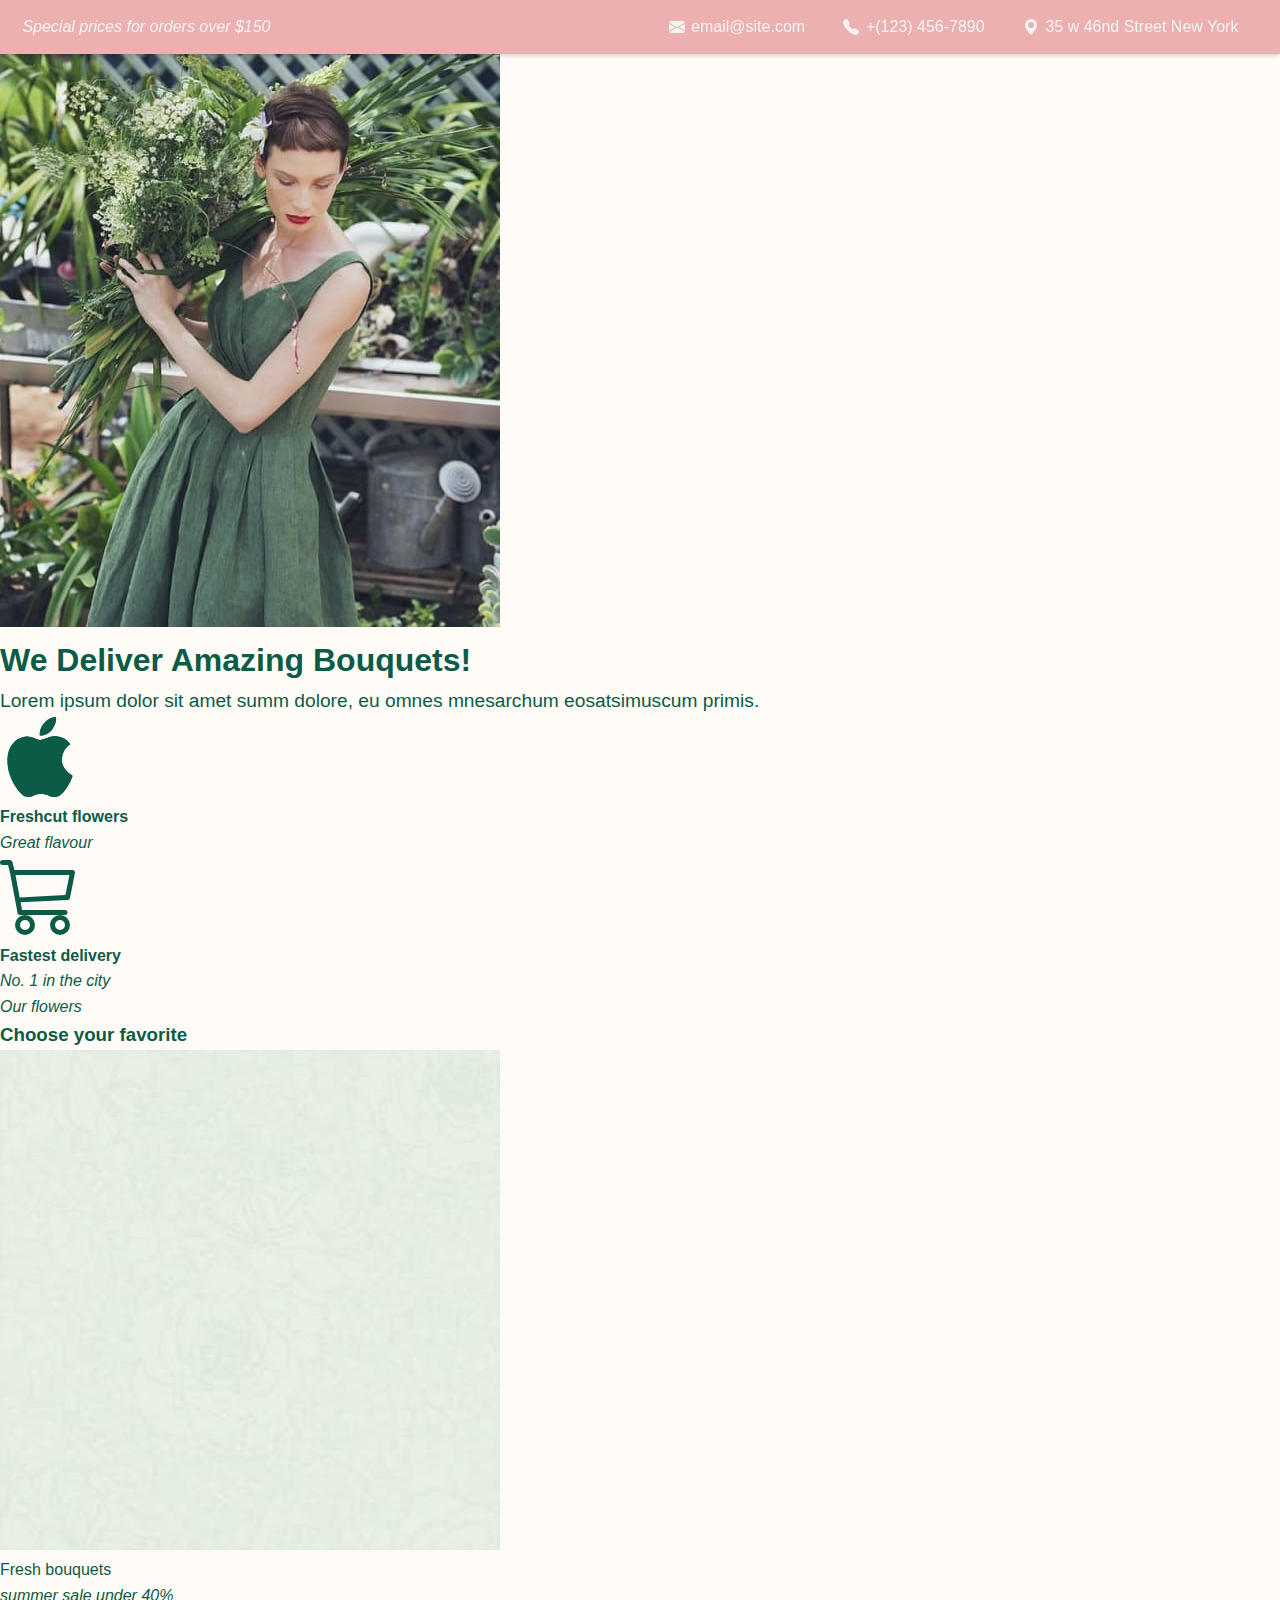
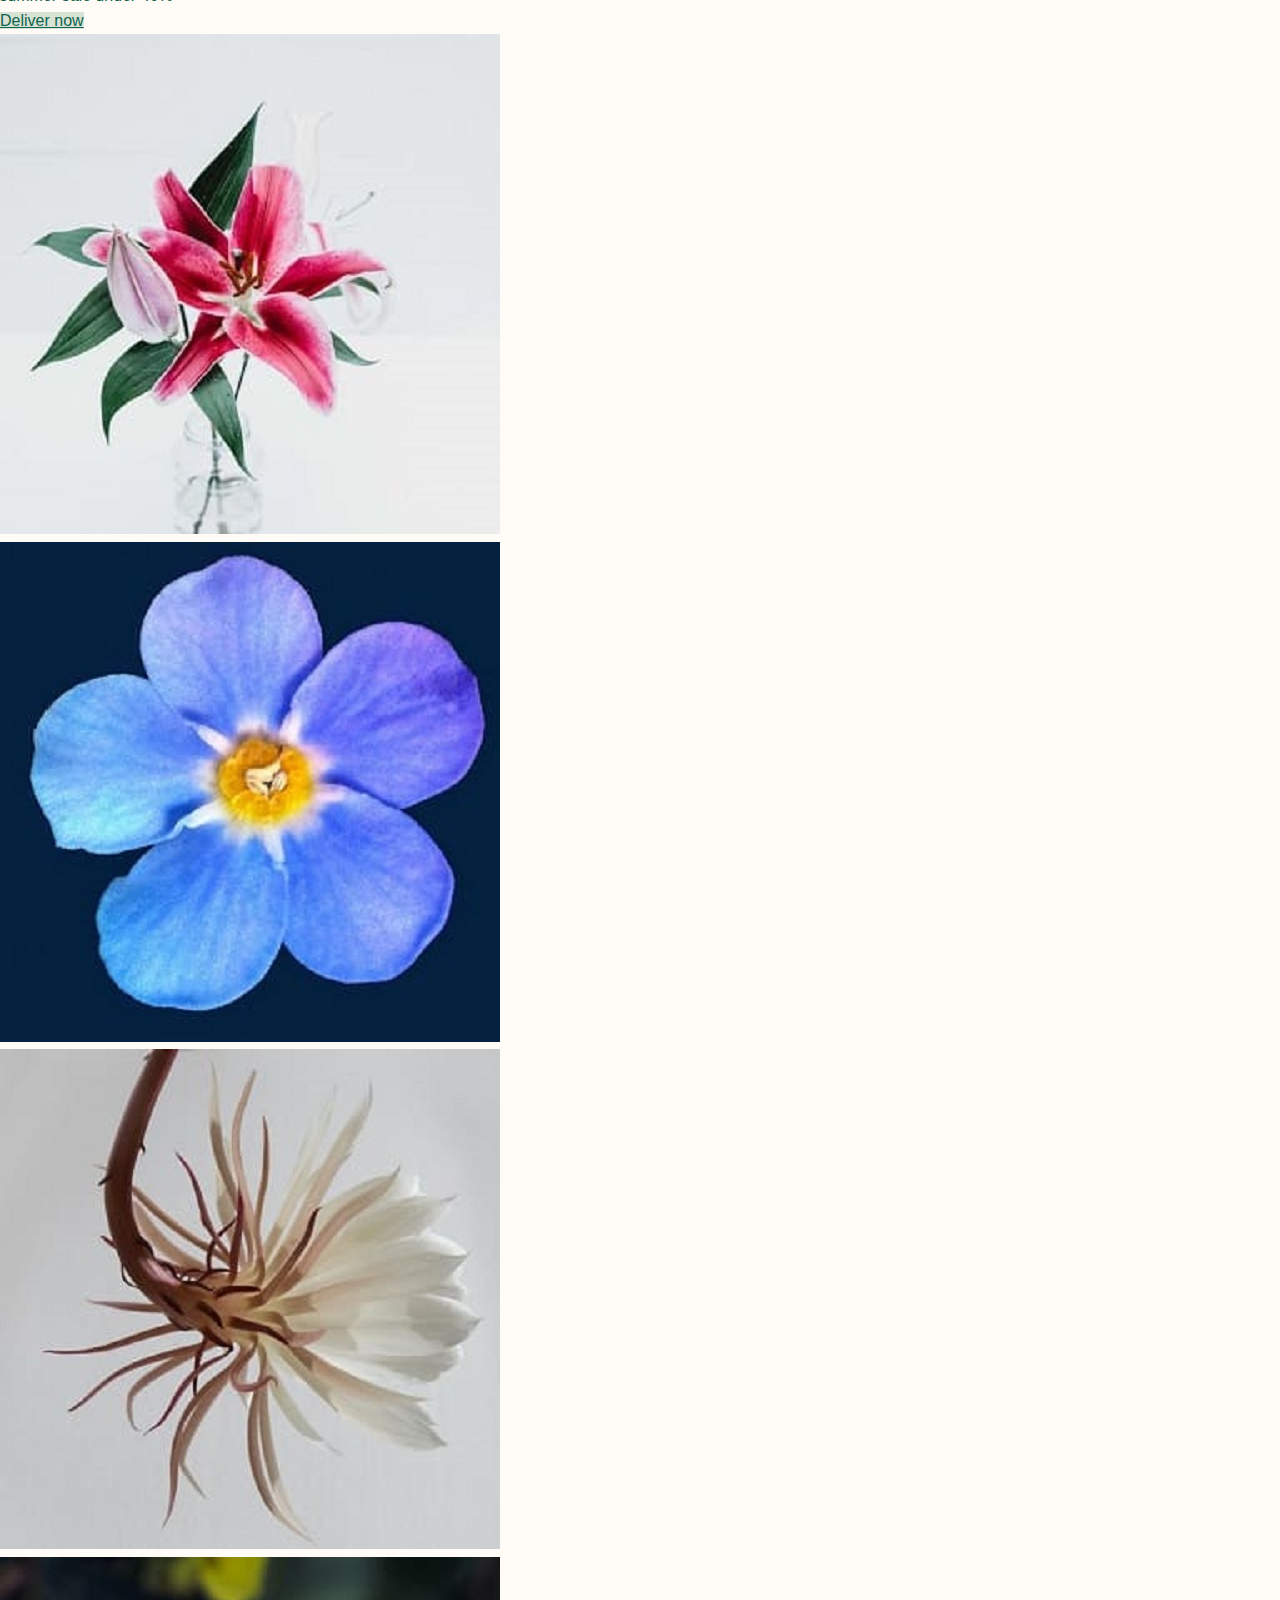
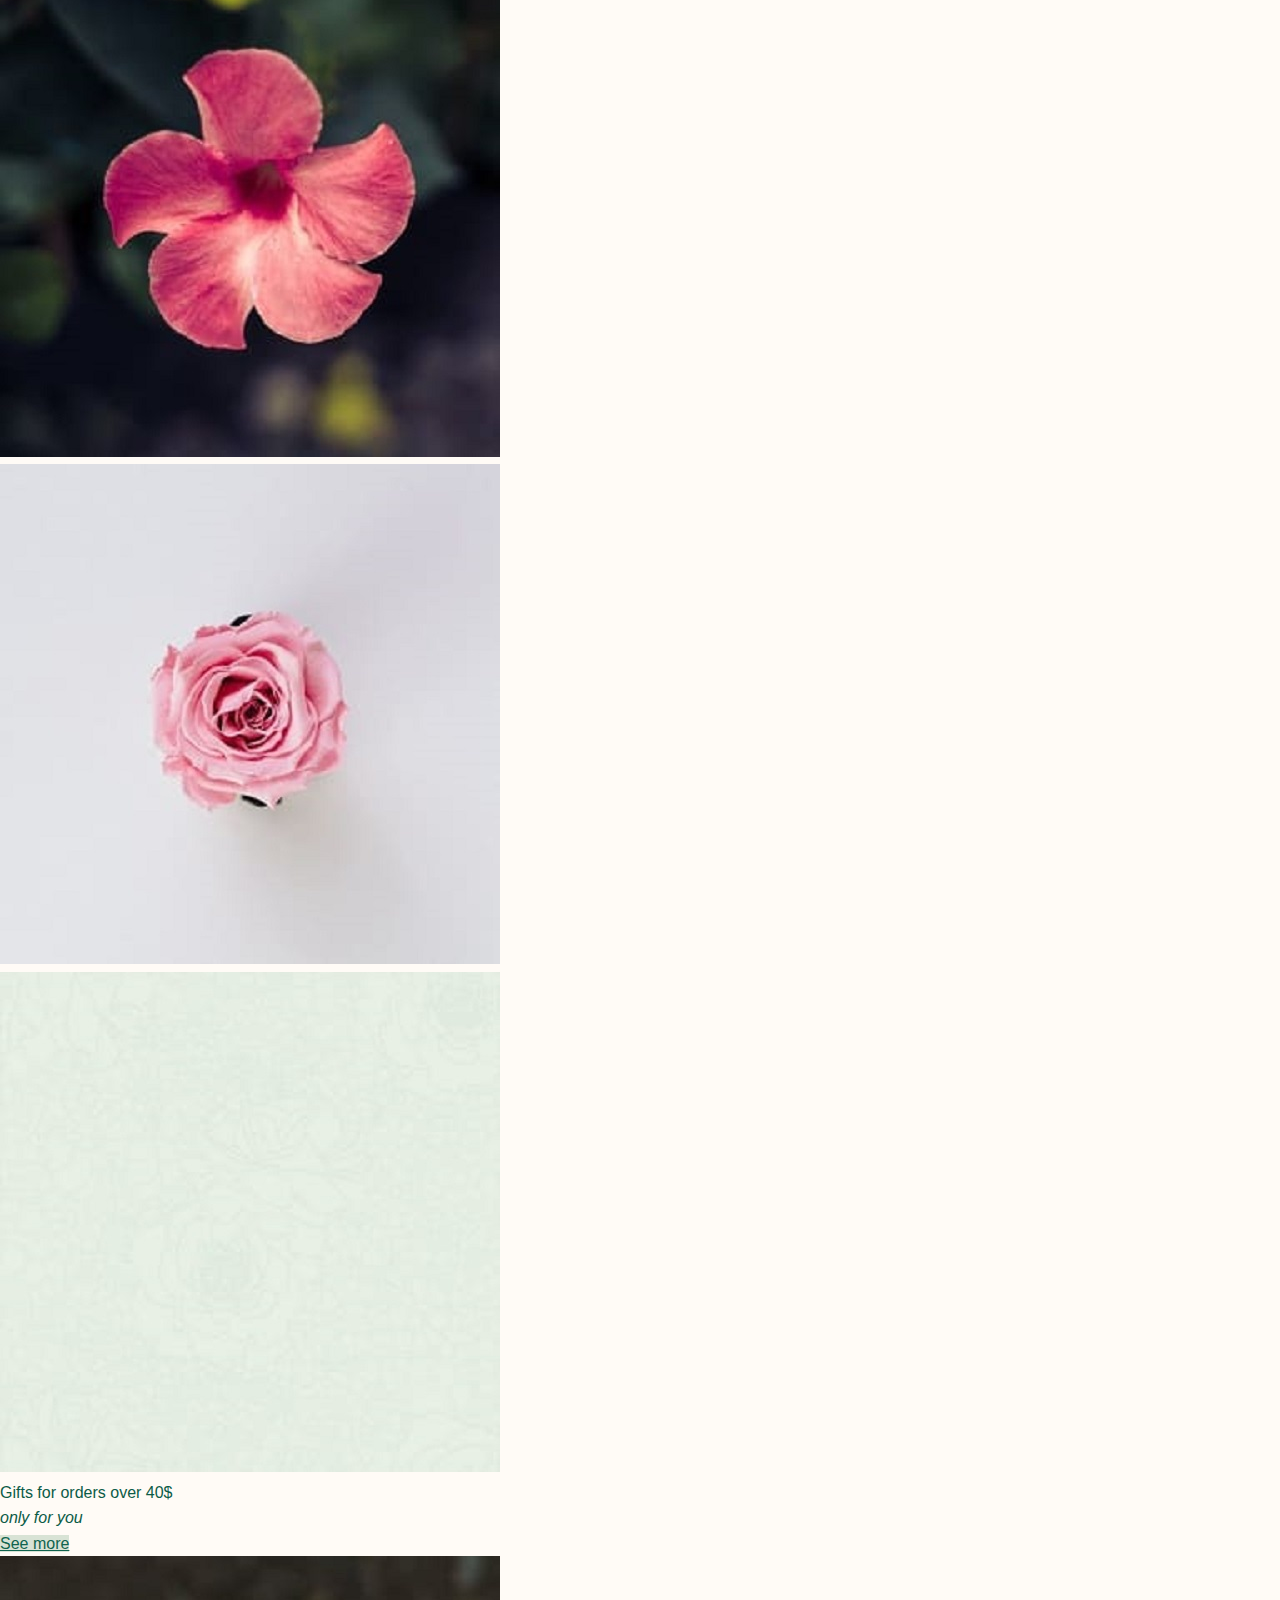
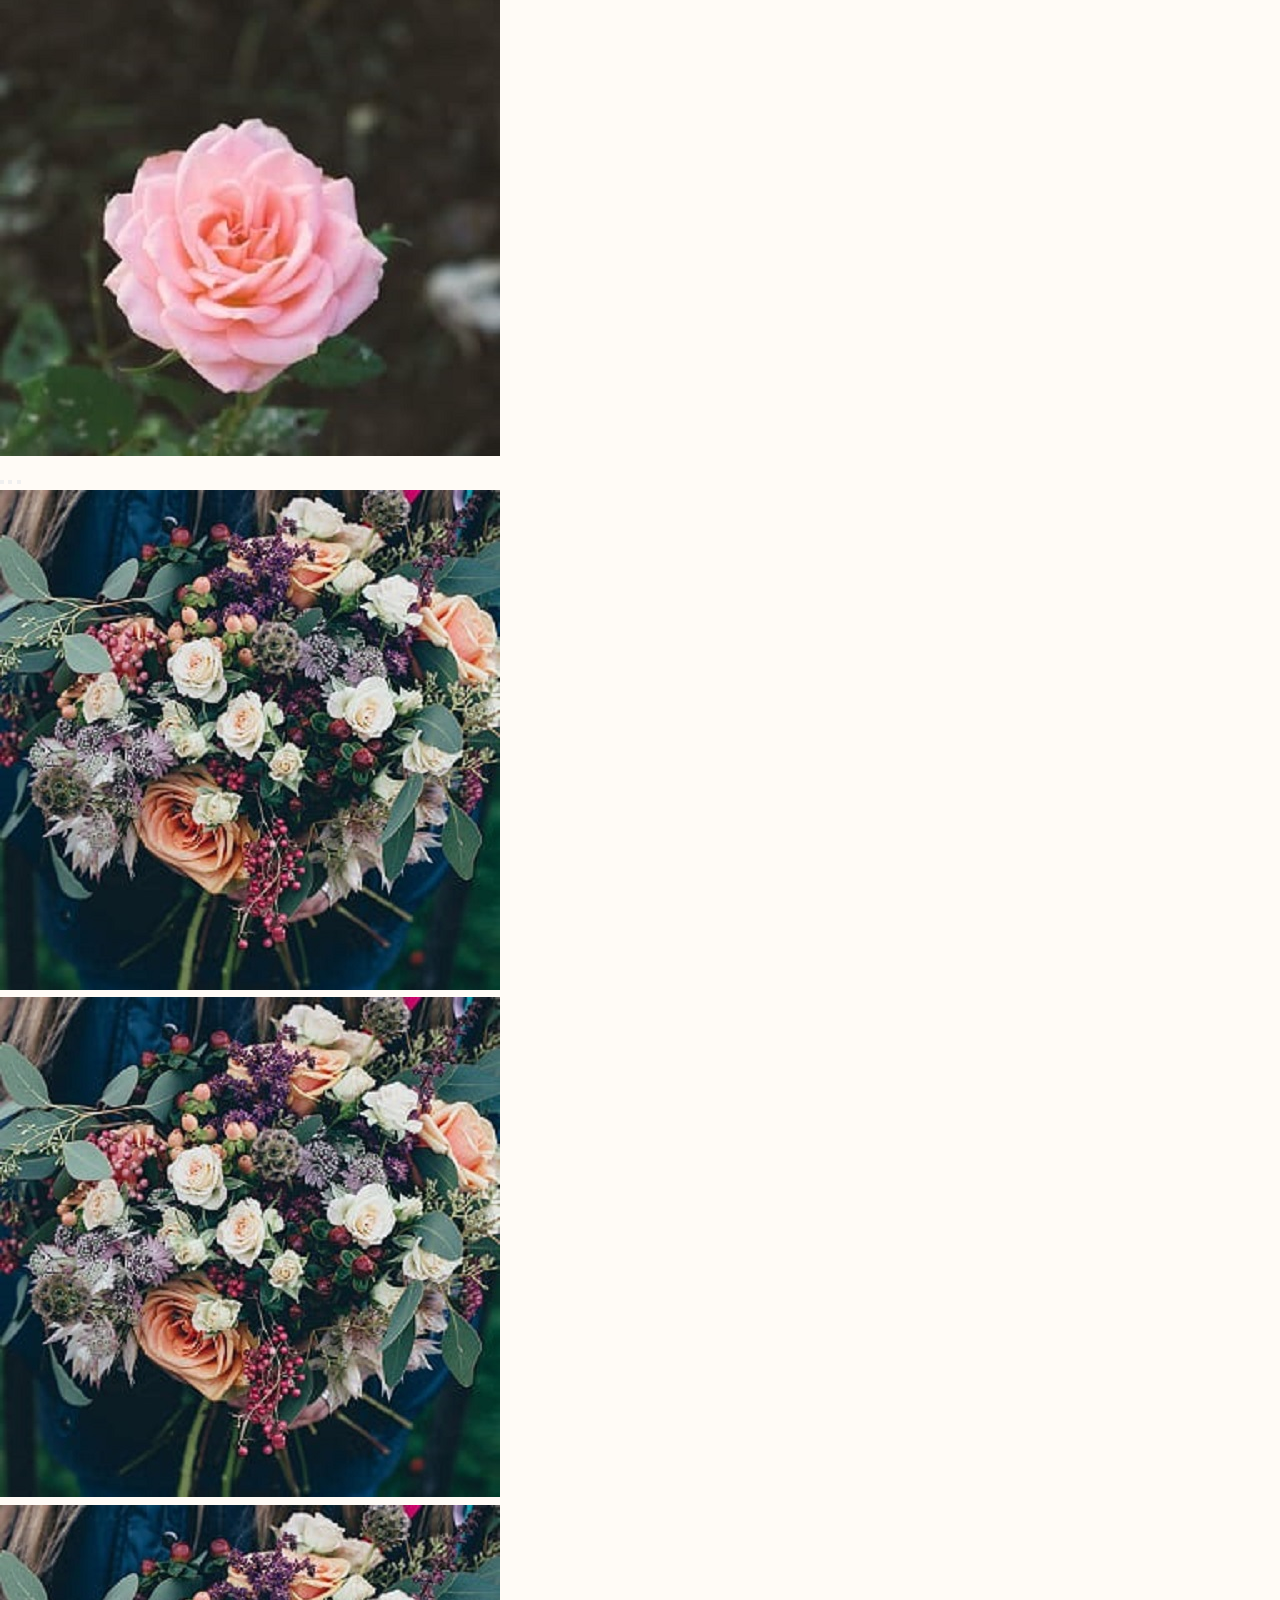
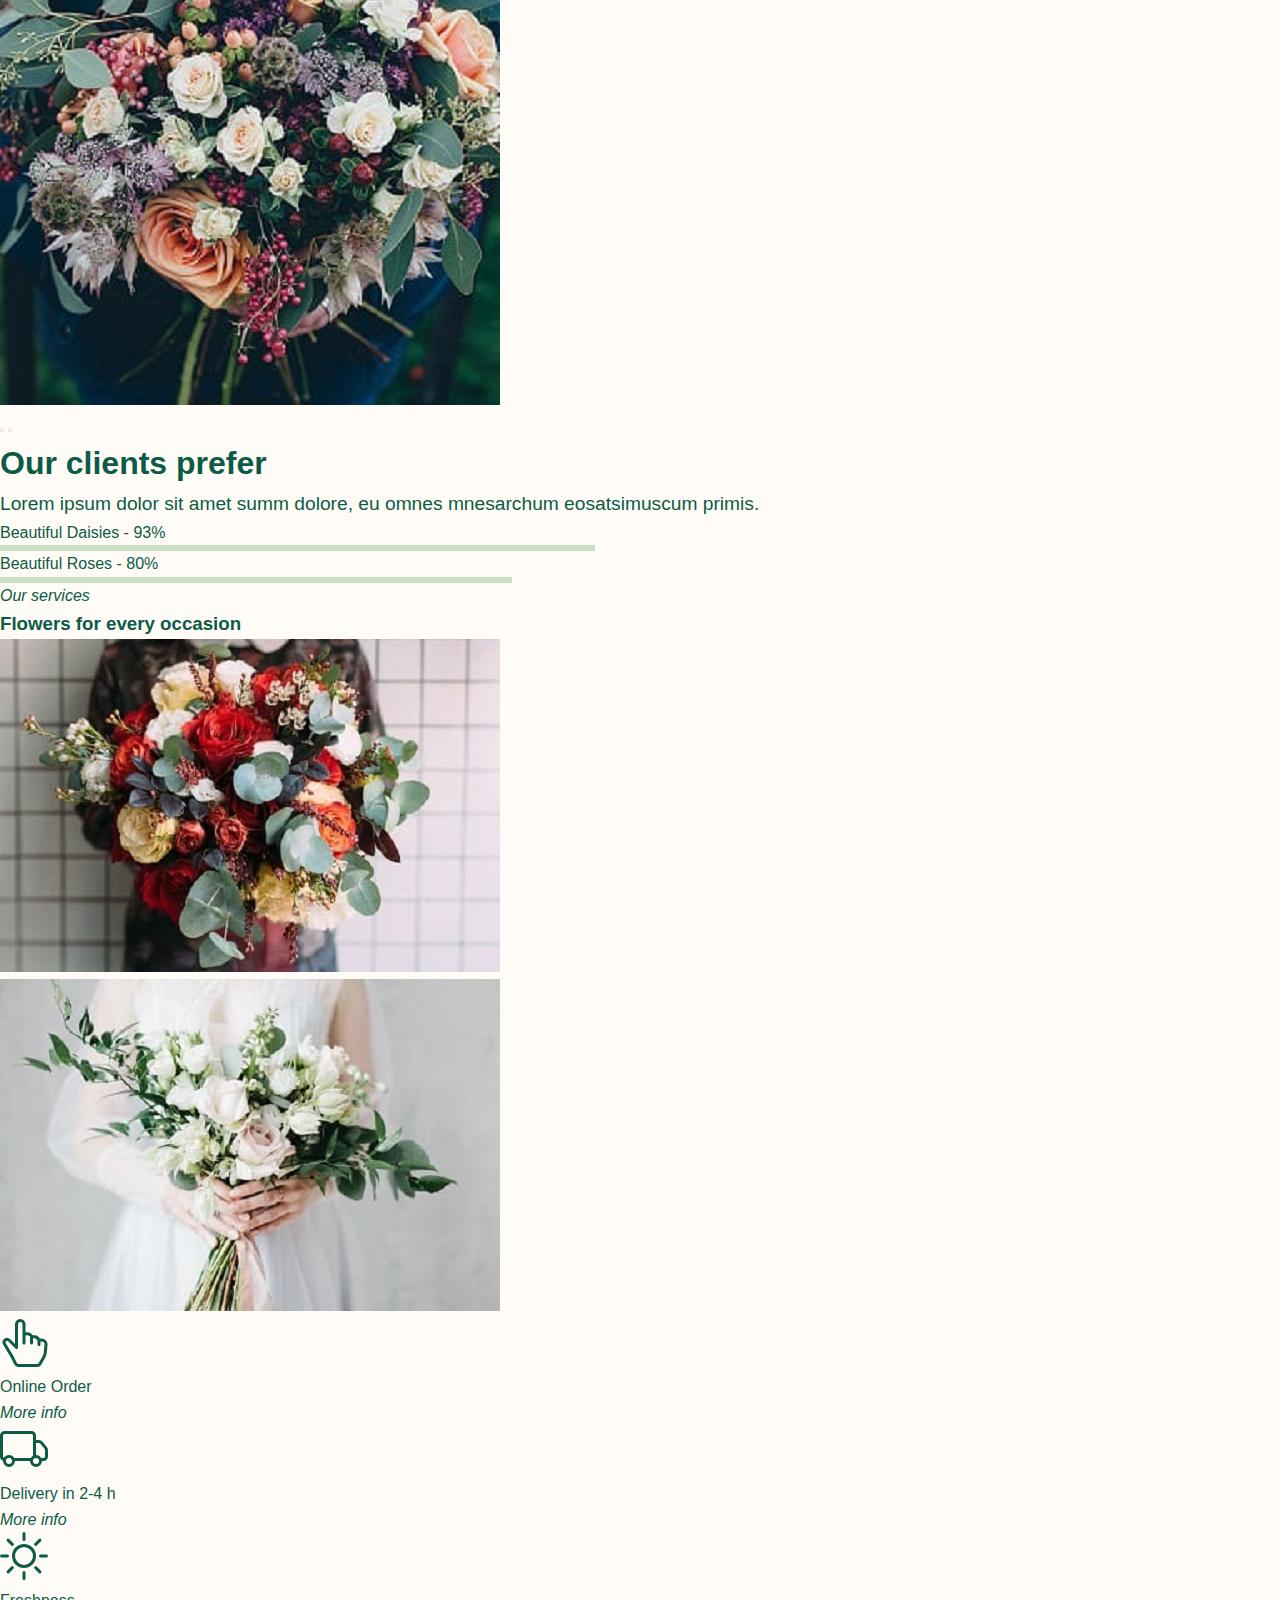
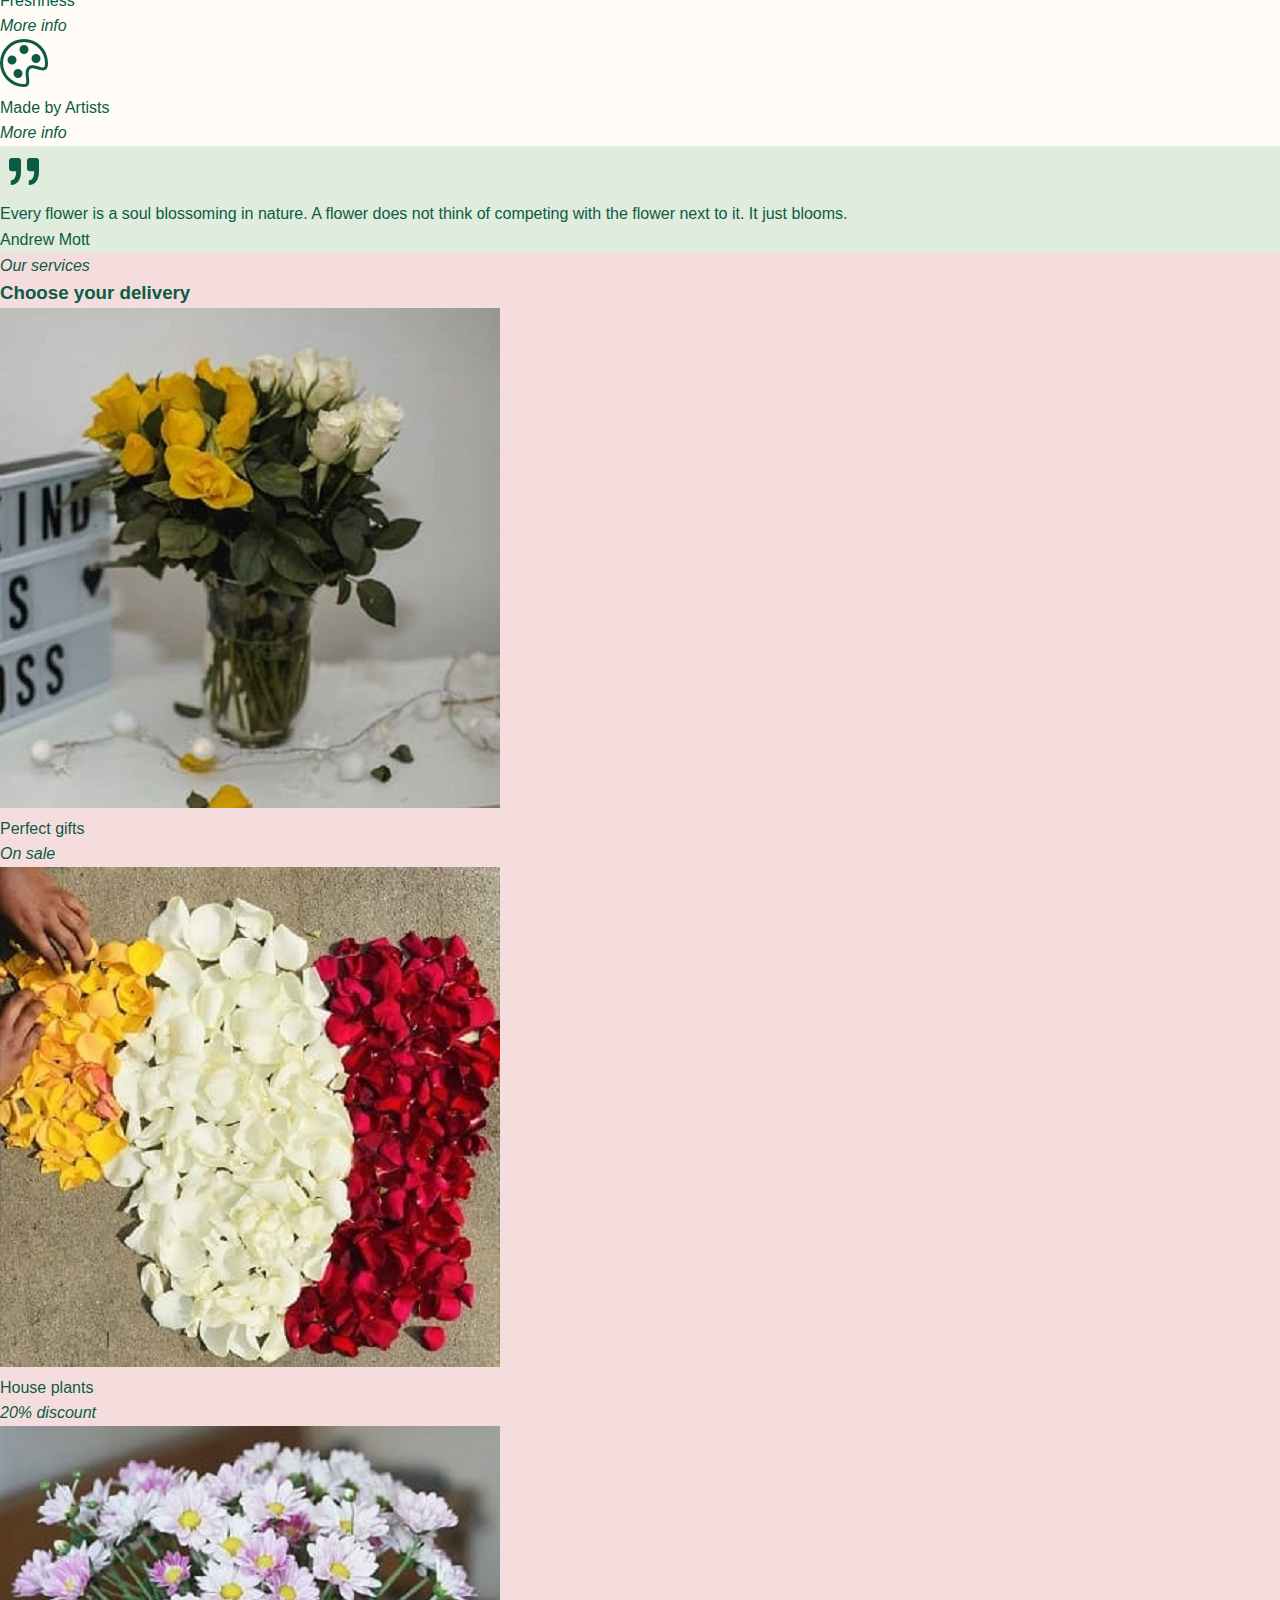
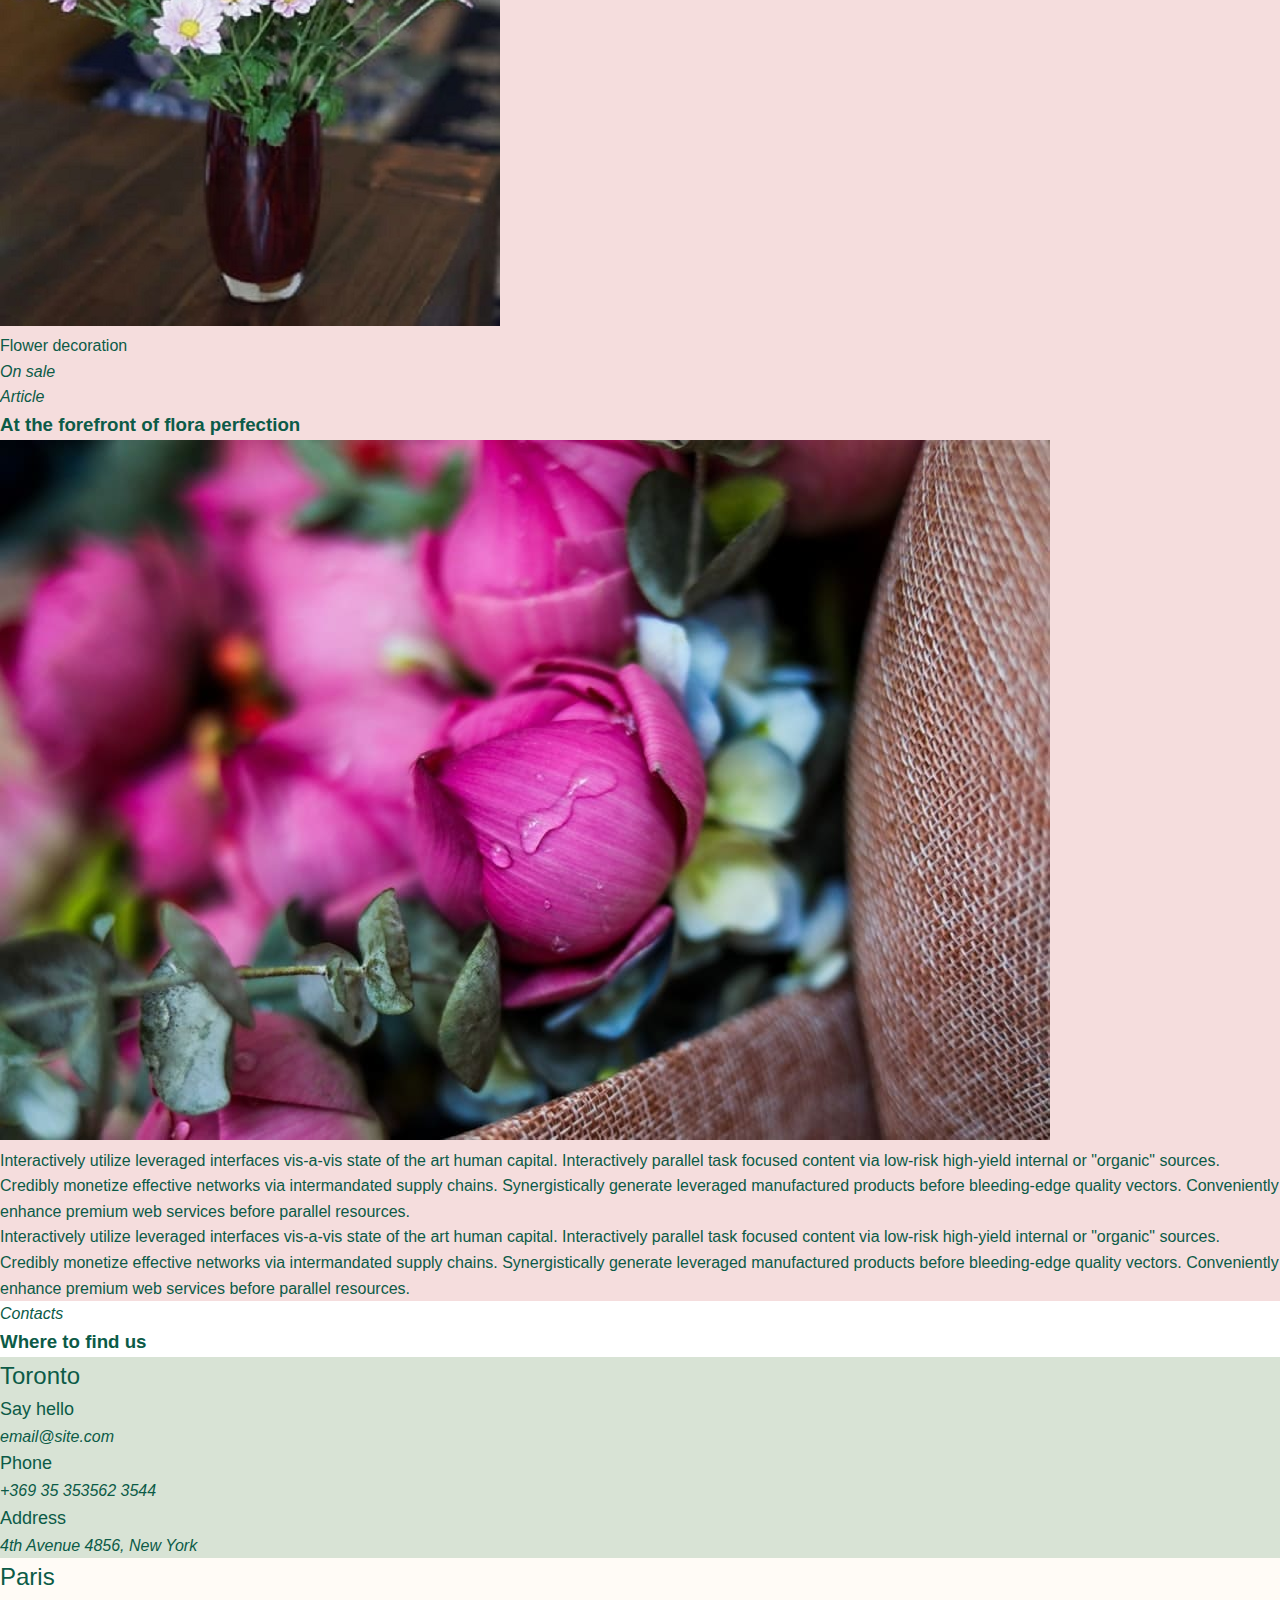
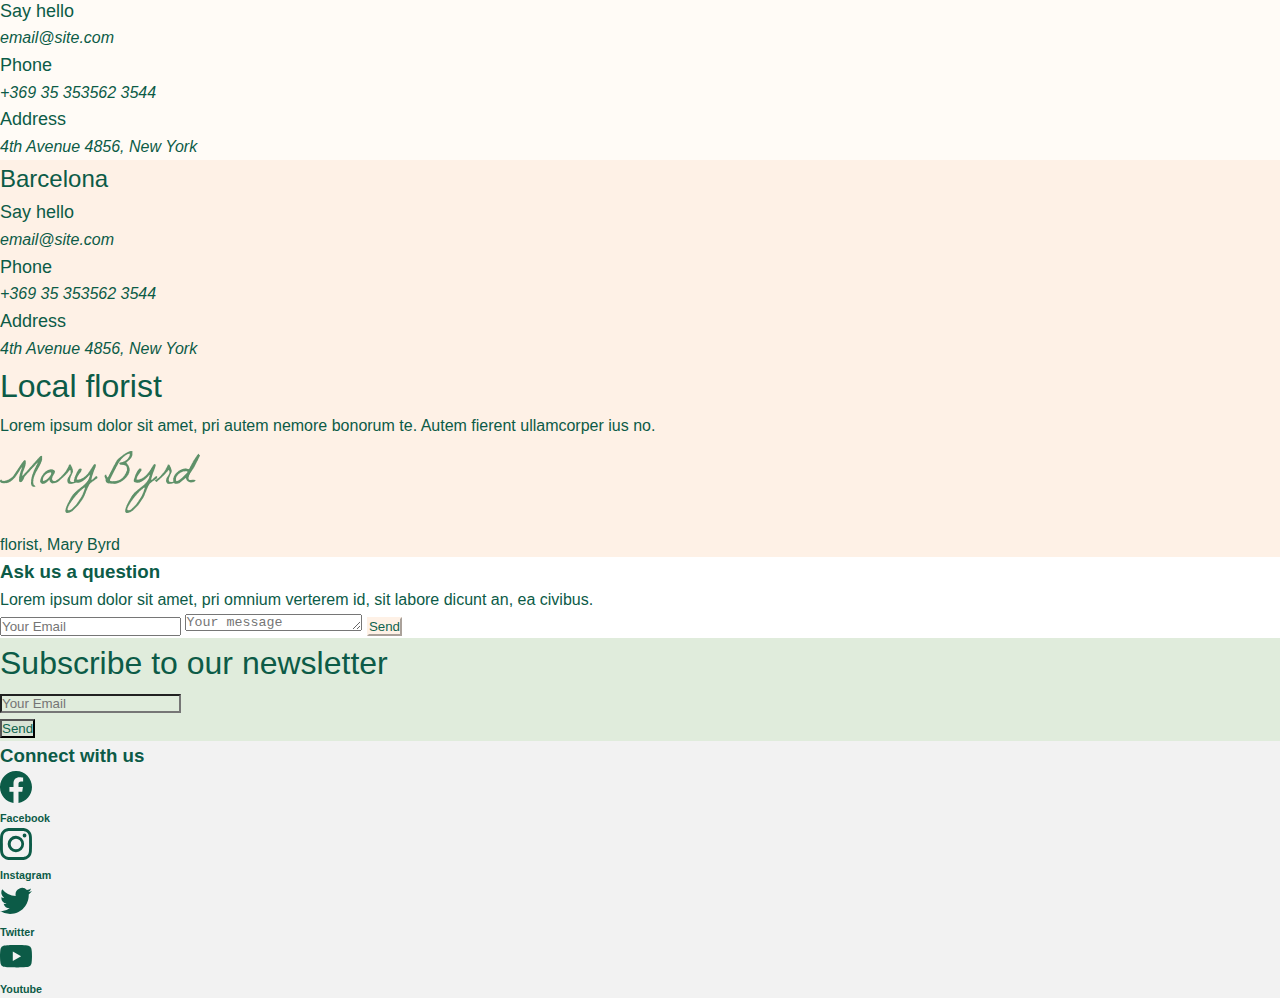
==== commit ce4f296a: "#" ====
--- a/FlowerShopTemplate/index.html
+++ b/FlowerShopTemplate/index.html
@@ -36,8 +36,8 @@
       </button>
     </section>
 
-   <section>
-    <header id="navbar">
+    <section>
+      <header id="navbar">
         <nav class="navbar-container containercss">
           <a href="#" class="home-link">
             <div class="navbar-logo"></div>
@@ -112,9 +112,13 @@
           </div>
         </nav>
       </header>
-   </section>
-
-    <section class="pb-5">
+    </section>
+
+    <section>
+      <div class="FixOverlap"></div>
+    </section>
+
+    <section class="mt-5 pb-5">
       <div class="container">
         <div class="row">
           <div class="col-md-6">
@@ -167,7 +171,7 @@
                 </svg>
                 <h4 class="mt-3">
                   Fastest delivery<br /><span class="FontStyle1"
-                    >Great flavour</span
+                    >No. 1 in the city</span
                   >
                 </h4>
               </div>
@@ -886,4 +890,4 @@
     <script src="./NabBarBtn.js"></script>
     <script src="./ScrollToTopBtn.js"></script>
   </body>
-</html>+</html>
--- a/FlowerShopTemplate/style.css
+++ b/FlowerShopTemplate/style.css
@@ -1,312 +1,316 @@
 * {
-    box-sizing: border-box;
+  box-sizing: border-box;
+  margin: 0;
+  padding: 0;
+}
+html {
+  scroll-behavior: smooth;
+}
+
+body {
+  height: 100vh;
+  font-family: Arial, Helvetica, sans-serif;
+  line-height: 1.6;
+  color: #0c5b47;
+  background-color: #fffbf6;
+}
+
+:root {
+  --navbar-bg-color: #ecb0b0;
+  --navbar-text-color: #f5f4f4;
+  --navbar-text-color-focus: white;
+  --navbar-bg-contrast: #fc74a4;
+  --navbar-height: 54px;
+}
+.containercss {
+  padding-left: 1.4rem;
+  padding-right: 1.4rem;
+}
+#navbar {
+  z-index: 99;
+  position: fixed;
+  height: var(--navbar-height);
+  background-color: var(--navbar-bg-color);
+  left: 0;
+  right: 0;
+  box-shadow: 0 2px 4px rgba(0, 0, 0, 0.15);
+}
+.navbar-container {
+  display: flex;
+  justify-content: space-between;
+  height: 100%;
+  align-items: center;
+}
+.navbar-item {
+  margin: 0.4em;
+  width: 100%;
+}
+
+.home-link,
+.navbar-link {
+  color: var(--navbar-text-color);
+  text-decoration: none;
+  white-space: nowrap;
+  display: flex;
+  font-weight: 400;
+  font-size: medium;
+  align-items: center;
+}
+.navsvg {
+  margin-right: 0.4rem;
+}
+.home-link:is(:focus, :hover) {
+  color: var(--navbar-text-color-focus);
+}
+
+.navbar-link {
+  justify-content: flex-start;
+  width: 100%;
+  padding: 0.4em 0.8em;
+  border-radius: 5px;
+}
+
+.navbar-link:is(:focus, :hover) {
+  color: var(--navbar-text-color-focus);
+  background-color: var(--navbar-bg-contrast);
+}
+#navbar-toggle {
+  cursor: pointer;
+  border: none;
+  background-color: transparent;
+  width: 40px;
+  height: 40px;
+  display: flex;
+  align-items: center;
+  justify-content: center;
+  flex-direction: column;
+}
+.icon-bar {
+  display: block;
+  width: 25px;
+  height: 4px;
+  margin: 2px;
+  background-color: var(--navbar-text-color);
+}
+
+#navbar-toggle:is(:focus, :hover) .icon-bar {
+  background-color: var(--navbar-text-color-focus);
+}
+#navbar-toggle[aria-expanded='true'] .icon-bar:is(:first-child, :last-child) {
+  position: absolute;
+  margin: 0;
+  width: 30px;
+}
+#navbar-toggle[aria-expanded='true'] .icon-bar:first-child {
+  transform: rotate(45deg);
+}
+#navbar-toggle[aria-expanded='true'] .icon-bar:nth-child(2) {
+  opacity: 0;
+}
+#navbar-toggle[aria-expanded='true'] .icon-bar:last-child {
+  transform: rotate(-45deg);
+}
+
+#navbar-menu {
+  position: fixed;
+  top: var(--navbar-height);
+  bottom: 0;
+  opacity: 0;
+  visibility: hidden;
+  left: 0;
+  right: 0;
+}
+#navbar-toggle[aria-expanded='true'] + #navbar-menu {
+  background-color: rgba(0, 0, 0, 0.4);
+  opacity: 1;
+  visibility: visible;
+}
+.navbar-links {
+  list-style: none;
+  position: absolute;
+  background-color: var(--navbar-bg-color);
+  display: flex;
+  flex-direction: column;
+  align-items: center;
+  left: 0;
+  right: 0;
+  margin: 1.4rem;
+  border-radius: 5px;
+  box-shadow: 0 0 20px rgba(0, 0, 0, 0.3);
+}
+
+#navbar-toggle[aria-expanded='true'] + #navbar-menu .navbar-links {
+  padding: 1em;
+}
+@media screen and (min-width: 1120px) {
+  #navbar-toggle,
+  #navbar-toggle[aria-expanded='true'] {
+    display: none;
+  }
+  #navbar-menu,
+  #navbar-toggle[aria-expanded='true'] #navbar-menu {
+    visibility: visible;
+    opacity: 1;
+    position: static;
+    display: block;
+    height: 100%;
+  }
+  .navbar-links,
+  #navbar-toggle[aria-expanded='true'] #navbar-menu .navbar-links {
     margin: 0;
     padding: 0;
-}
-html {
-    scroll-behavior: smooth;
+    box-shadow: none;
+    position: static;
+    flex-direction: row;
+    width: 100%;
+    height: 100%;
   }
-  
-  body {
-    height: 100vh;
-    font-family: Arial, Helvetica, sans-serif;
-    line-height: 1.6;
-    color: #0c5b47;
-    background-color: #fffbf6;
+}
+
+.FixOverlap {
+  height: var(--navbar-height);
+}
+
+.CustomNavBar {
+  background-color: #ecb0b0;
+}
+.CssFontSize {
+  font-size: larger;
+}
+.FontStyle1NavBrand {
+  font-size: large;
+  font-weight: 400;
+}
+.FontStyle1NavItem {
+  font-size: medium;
+  font-style: italic;
+  font-weight: 400;
+  color: white !important;
+}
+.FontStyle1 {
+  font-size: medium;
+  font-style: italic;
+  font-weight: 400;
+}
+
+.SmallTitle {
+  font-size: medium;
+  font-style: italic;
+  color: #0c5b47 !important;
+}
+.BigTitle {
+  font-size: larger;
+}
+.button {
+  background-color: #d8e3d5;
+  color: #10634e;
+  border-radius: 0;
+  border: none;
+}
+.button:hover {
+  background-color: #cddbc9;
+}
+.progress-bar {
+  background-color: rgb(202, 224, 196);
+}
+.progressCap {
+  font-weight: 400;
+}
+.CssbgColor1 {
+  background-color: #ffffff;
+}
+.CssbgColor2 {
+  background-color: #f5dddd;
+}
+.CssbgColor3 {
+  background-color: #d8e3d5;
+}
+.CssbgColor4 {
+  background-color: #fffbf6;
+}
+.CssbgColor5 {
+  background-color: #fef1e6;
+}
+.CssbgColor6 {
+  background-color: #f2f2f2;
+}
+.LinkUnderLine {
+  text-decoration: none;
+}
+.LinkUnderLine:hover {
+  text-decoration: underline;
+}
+.JumbotronBgColor {
+  background-color: #e0ecdc;
+}
+.quoteTransform {
+  transform: rotateZ(180deg);
+}
+.CityName {
+  font-size: x-large;
+}
+
+.ContactsBoxsTitle {
+  font-size: large;
+}
+.ContactsBoxsContent {
+  font-size: medium;
+  font-style: italic;
+  font-weight: 500;
+}
+.LocalFlorist {
+  font-weight: 400;
+  font-size: xx-large;
+}
+.SendB {
+  font-weight: 400;
+  color: #10634e !important;
+  background-color: #fef1e6 !important;
+  border-color: #fef1e6 !important;
+}
+.SendB:hover {
+  color: #10634e !important;
+  background-color: #f8e7dc !important;
+  border-color: #f8e7dc !important;
+}
+.SubscribeInput:focus {
+  background-color: #e0ecdc;
+}
+.SubscribeTitle {
+  font-weight: 400;
+}
+.SubscribeBtn {
+  background-color: #d8e3d5;
+  color: #10634e;
+}
+.SubscribeBtn:hover {
+  background-color: #cddbc9;
+  color: #10634e;
+}
+.ContacLink {
+  text-decoration: none;
+  color: #0c5b47;
+}
+@media only screen and (min-width: 992px) {
+  .ScrollToTopBtn {
+    display: none;
   }
-
-  :root {
-    --navbar-bg-color: #ecb0b0;
-    --navbar-text-color: #f5f4f4;
-    --navbar-text-color-focus: white;
-    --navbar-bg-contrast: #fc74a4;
-  }
-  .containercss {
-    padding-left: 1.4rem;
-    padding-right: 1.4rem;
-  }
-  #navbar {
-    z-index: 99;
-    --navbar-height: 54px;
-    position: fixed;
-    height: var(--navbar-height);
-    background-color: var(--navbar-bg-color);
-    left: 0;
-    right: 0;
-    box-shadow: 0 2px 4px rgba(0, 0, 0, 0.15);
-  }
-  .navbar-container {
-    display: flex;
-    justify-content: space-between;
-    height: 100%;
-    align-items: center;
-  }
-  .navbar-item {
-    margin: 0.4em;
-    width: 100%;
-  }
-  
-  .home-link,
-  .navbar-link {
-    color: var(--navbar-text-color);
-    text-decoration: none;
-    white-space: nowrap;
-    display: flex;
-    font-weight: 400;
-    font-size: medium;
-    align-items: center;
-  }
-  .navsvg {
-    margin-right: 0.4rem;
-  }
-  .home-link:is(:focus, :hover) {
-    color: var(--navbar-text-color-focus);
-  }
-  
-  .navbar-link {
-    justify-content: flex-start;
-    width: 100%;
-    padding: 0.4em 0.8em;
-    border-radius: 5px;
-  }
-  
-  .navbar-link:is(:focus, :hover) {
-    color: var(--navbar-text-color-focus);
-    background-color: var(--navbar-bg-contrast);
-  }
-  #navbar-toggle {
-    cursor: pointer;
-    border: none;
-    background-color: transparent;
-    width: 40px;
-    height: 40px;
-    display: flex;
-    align-items: center;
-    justify-content: center;
-    flex-direction: column;
-  }
-  .icon-bar {
-    display: block;
-    width: 25px;
-    height: 4px;
-    margin: 2px;
-    background-color: var(--navbar-text-color);
-  }
-  
-  #navbar-toggle:is(:focus, :hover) .icon-bar {
-    background-color: var(--navbar-text-color-focus);
-  }
-  #navbar-toggle[aria-expanded='true'] .icon-bar:is(:first-child, :last-child) {
-    position: absolute;
-    margin: 0;
-    width: 30px;
-  }
-  #navbar-toggle[aria-expanded='true'] .icon-bar:first-child {
-    transform: rotate(45deg);
-  }
-  #navbar-toggle[aria-expanded='true'] .icon-bar:nth-child(2) {
-    opacity: 0;
-  }
-  #navbar-toggle[aria-expanded='true'] .icon-bar:last-child {
-    transform: rotate(-45deg);
-  }
-  
-  #navbar-menu {
-    position: fixed;
-    top: var(--navbar-height);
-    bottom: 0;
-    opacity: 0;
-    visibility: hidden;
-    left: 0;
-    right: 0;
-  }
-  #navbar-toggle[aria-expanded='true'] + #navbar-menu {
-    background-color: rgba(0, 0, 0, 0.4);
-    opacity: 1;
-    visibility: visible;
-  }
-  .navbar-links {
-    list-style: none;
-    position: absolute;
-    background-color: var(--navbar-bg-color);
-    display: flex;
-    flex-direction: column;
-    align-items: center;
-    left: 0;
-    right: 0;
-    margin: 1.4rem;
-    border-radius: 5px;
-    box-shadow: 0 0 20px rgba(0, 0, 0, 0.3);
-  }
-  
-  #navbar-toggle[aria-expanded='true'] + #navbar-menu .navbar-links {
-    padding: 1em;
-  }
-  @media screen and (min-width: 1120px) {
-    #navbar-toggle,
-    #navbar-toggle[aria-expanded='true'] {
-      display: none;
-    }
-    #navbar-menu,
-    #navbar-toggle[aria-expanded='true'] #navbar-menu {
-      visibility: visible;
-      opacity: 1;
-      position: static;
-      display: block;
-      height: 100%;
-    }
-    .navbar-links,
-    #navbar-toggle[aria-expanded='true'] #navbar-menu .navbar-links {
-      margin: 0;
-      padding: 0;
-      box-shadow: none;
-      position: static;
-      flex-direction: row;
-      width: 100%;
-      height: 100%;
-    }
-  }
-
-  .CustomNavBar {
-    background-color: #ecb0b0;
-  }
-  .CssFontSize {
-    font-size: larger;
-  }
-  .FontStyle1NavBrand {
-    font-size: large;
-    font-weight: 400;
-  }
-  .FontStyle1NavItem {
-    font-size: medium;
-    font-style: italic;
-    font-weight: 400;
-    color: white !important;
-  }
-  .FontStyle1 {
-    font-size: medium;
-    font-style: italic;
-    font-weight: 400;
-  }
-  
-  .SmallTitle {
-    font-size: medium;
-    font-style: italic;
-    color: #0c5b47 !important;
-  }
-  .BigTitle {
-    font-size: larger;
-  }
-  .button {
-    background-color: #d8e3d5;
-    color: #10634e;
-    border-radius: 0;
-    border: none;
-  }
-  .button:hover {
-    background-color: #cddbc9;
-  }
-  .progress-bar {
-    background-color: rgb(202, 224, 196);
-  }
-  .progressCap {
-    font-weight: 400;
-  }
-  .CssbgColor1 {
-    background-color: #ffffff;
-  }
-  .CssbgColor2 {
-    background-color: #f5dddd;
-  }
-  .CssbgColor3 {
-    background-color: #d8e3d5;
-  }
-  .CssbgColor4 {
-    background-color: #fffbf6;
-  }
-  .CssbgColor5 {
-    background-color: #fef1e6;
-  }
-  .CssbgColor6 {
-    background-color: #f2f2f2;
-  }
-  .LinkUnderLine {
-    text-decoration: none;
-  }
-  .LinkUnderLine:hover {
-    text-decoration: underline;
-  }
-  .JumbotronBgColor {
-    background-color: #e0ecdc;
-  }
-  .quoteTransform {
-    transform: rotateZ(180deg);
-  }
-  .CityName {
-    font-size: x-large;
-  }
-  
-  .ContactsBoxsTitle {
-    font-size: large;
-  }
-  .ContactsBoxsContent {
-    font-size: medium;
-    font-style: italic;
-    font-weight: 500;
-  }
-  .LocalFlorist {
-    font-weight: 400;
-    font-size: xx-large;
-  }
-  .SendB {
-    font-weight: 400;
-    color: #10634e !important;
-    background-color: #fef1e6 !important;
-    border-color: #fef1e6 !important;
-  }
-  .SendB:hover {
-    color: #10634e !important;
-    background-color: #f8e7dc !important;
-    border-color: #f8e7dc !important;
-  }
-  .SubscribeInput:focus {
-    background-color: #e0ecdc;
-  }
-  .SubscribeTitle {
-    font-weight: 400;
-  }
-  .SubscribeBtn {
-    background-color: #d8e3d5;
-    color: #10634e;
-  }
-  .SubscribeBtn:hover {
-    background-color: #cddbc9;
-    color: #10634e;
-  }
-  .ContacLink {
-    text-decoration: none;
-    color: #0c5b47;
-  }
-  @media only screen and (min-width: 992px) {
-    .ScrollToTopBtn {
-      display: none;
-    }
-  }
-  #myBtn {
-    display: none;
-    position: fixed;
-    bottom: 20px;
-    right: 10px;
-    z-index: 99;
-    font-size: 18px;
-    border: none;
-    outline: none;
-    background-color: rgb(250, 207, 207);
-    color: rgb(255, 149, 167);
-    cursor: pointer;
-    padding: 5px;
-  }
-  
-  #myBtn:hover {
-    background-color: rgb(253, 237, 237);
-  }+}
+#myBtn {
+  display: none;
+  position: fixed;
+  bottom: 20px;
+  right: 10px;
+  z-index: 99;
+  font-size: 18px;
+  border: none;
+  outline: none;
+  background-color: rgb(250, 207, 207);
+  color: rgb(255, 149, 167);
+  cursor: pointer;
+  padding: 5px;
+}
+
+#myBtn:hover {
+  background-color: rgb(253, 237, 237);
+}
